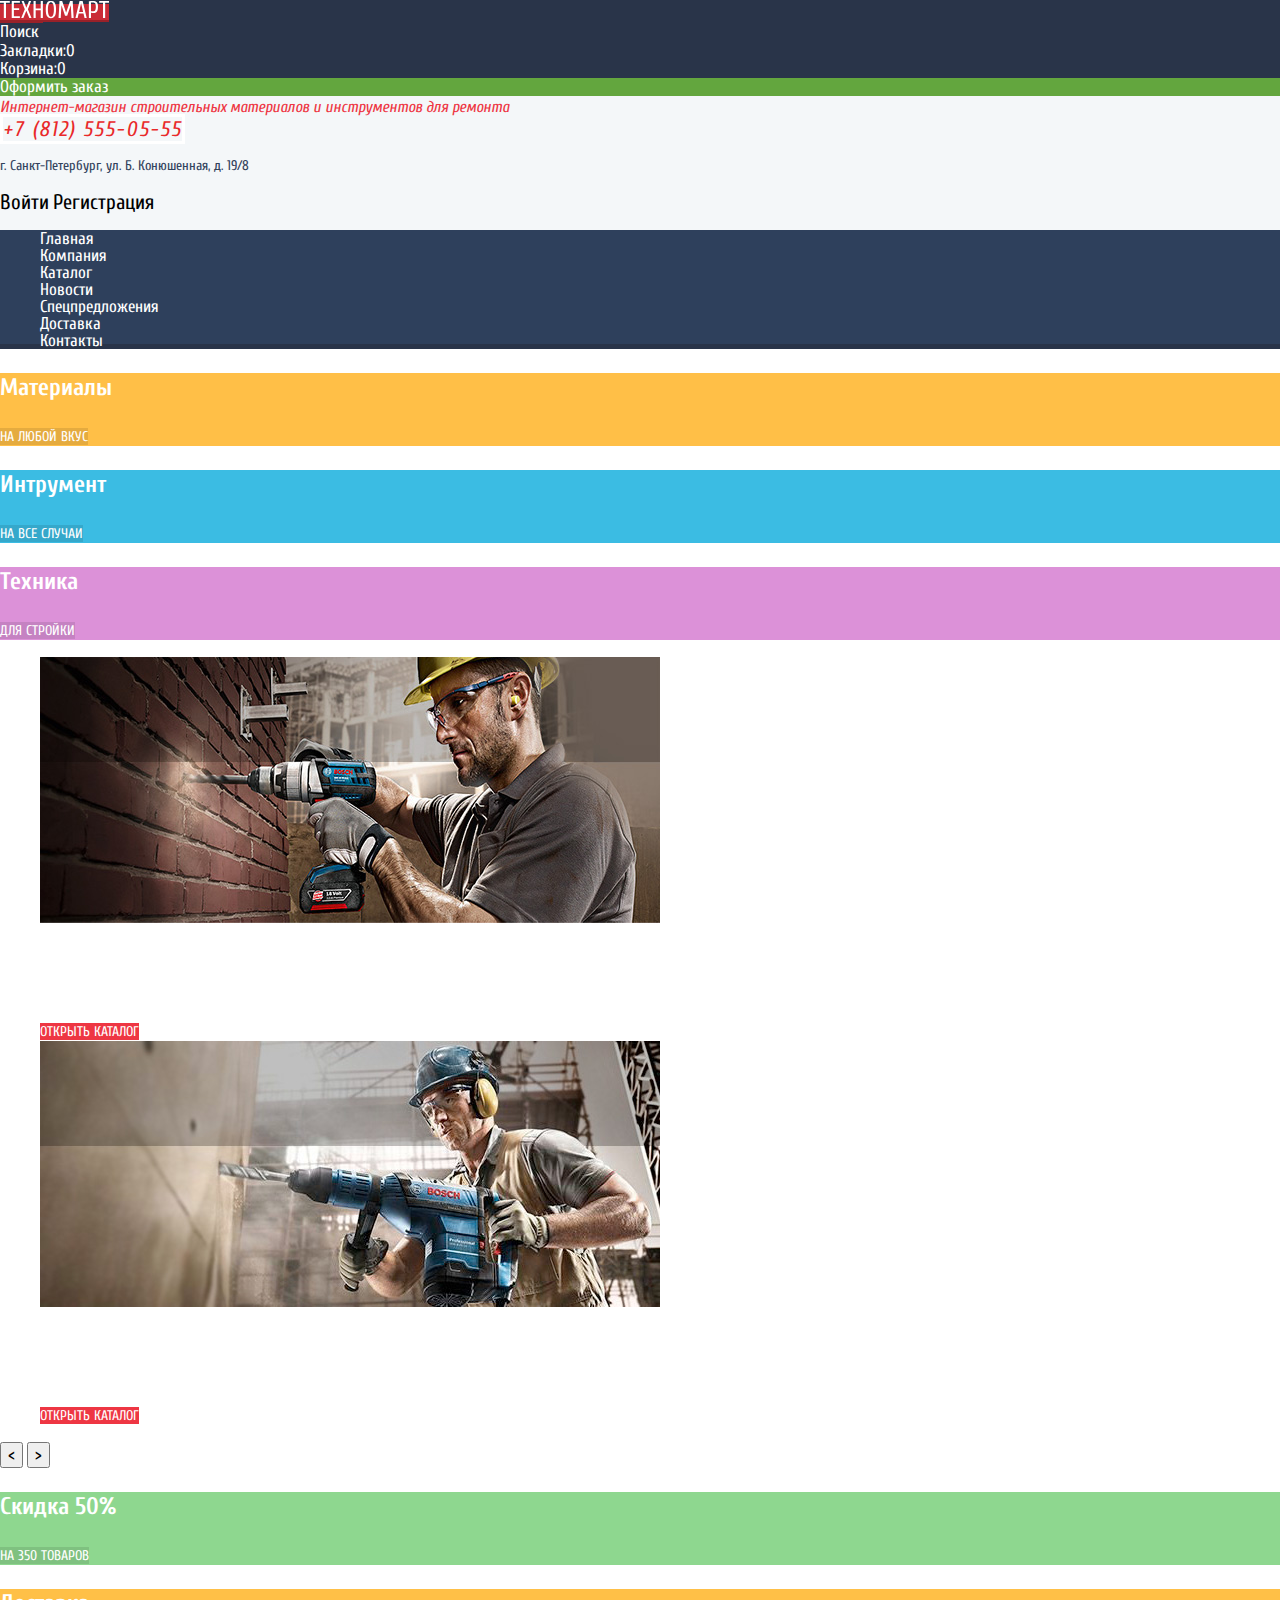
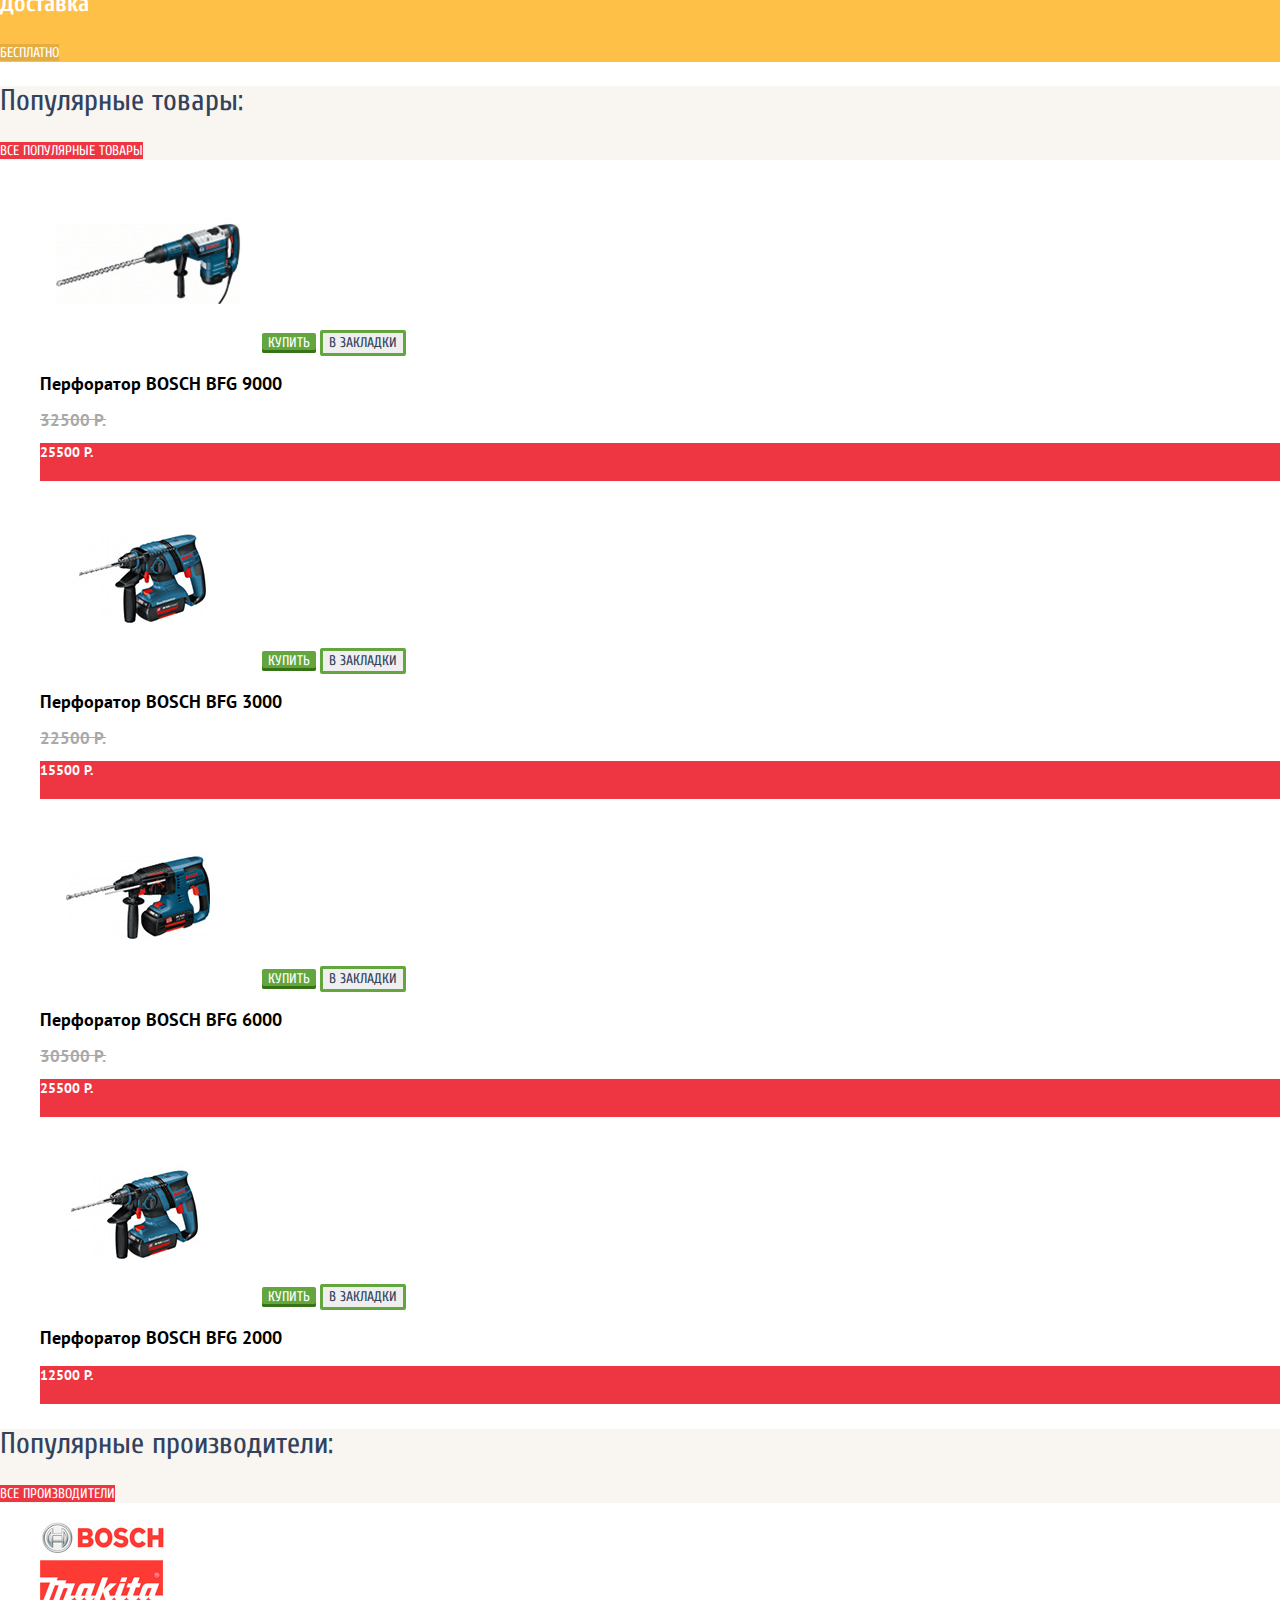
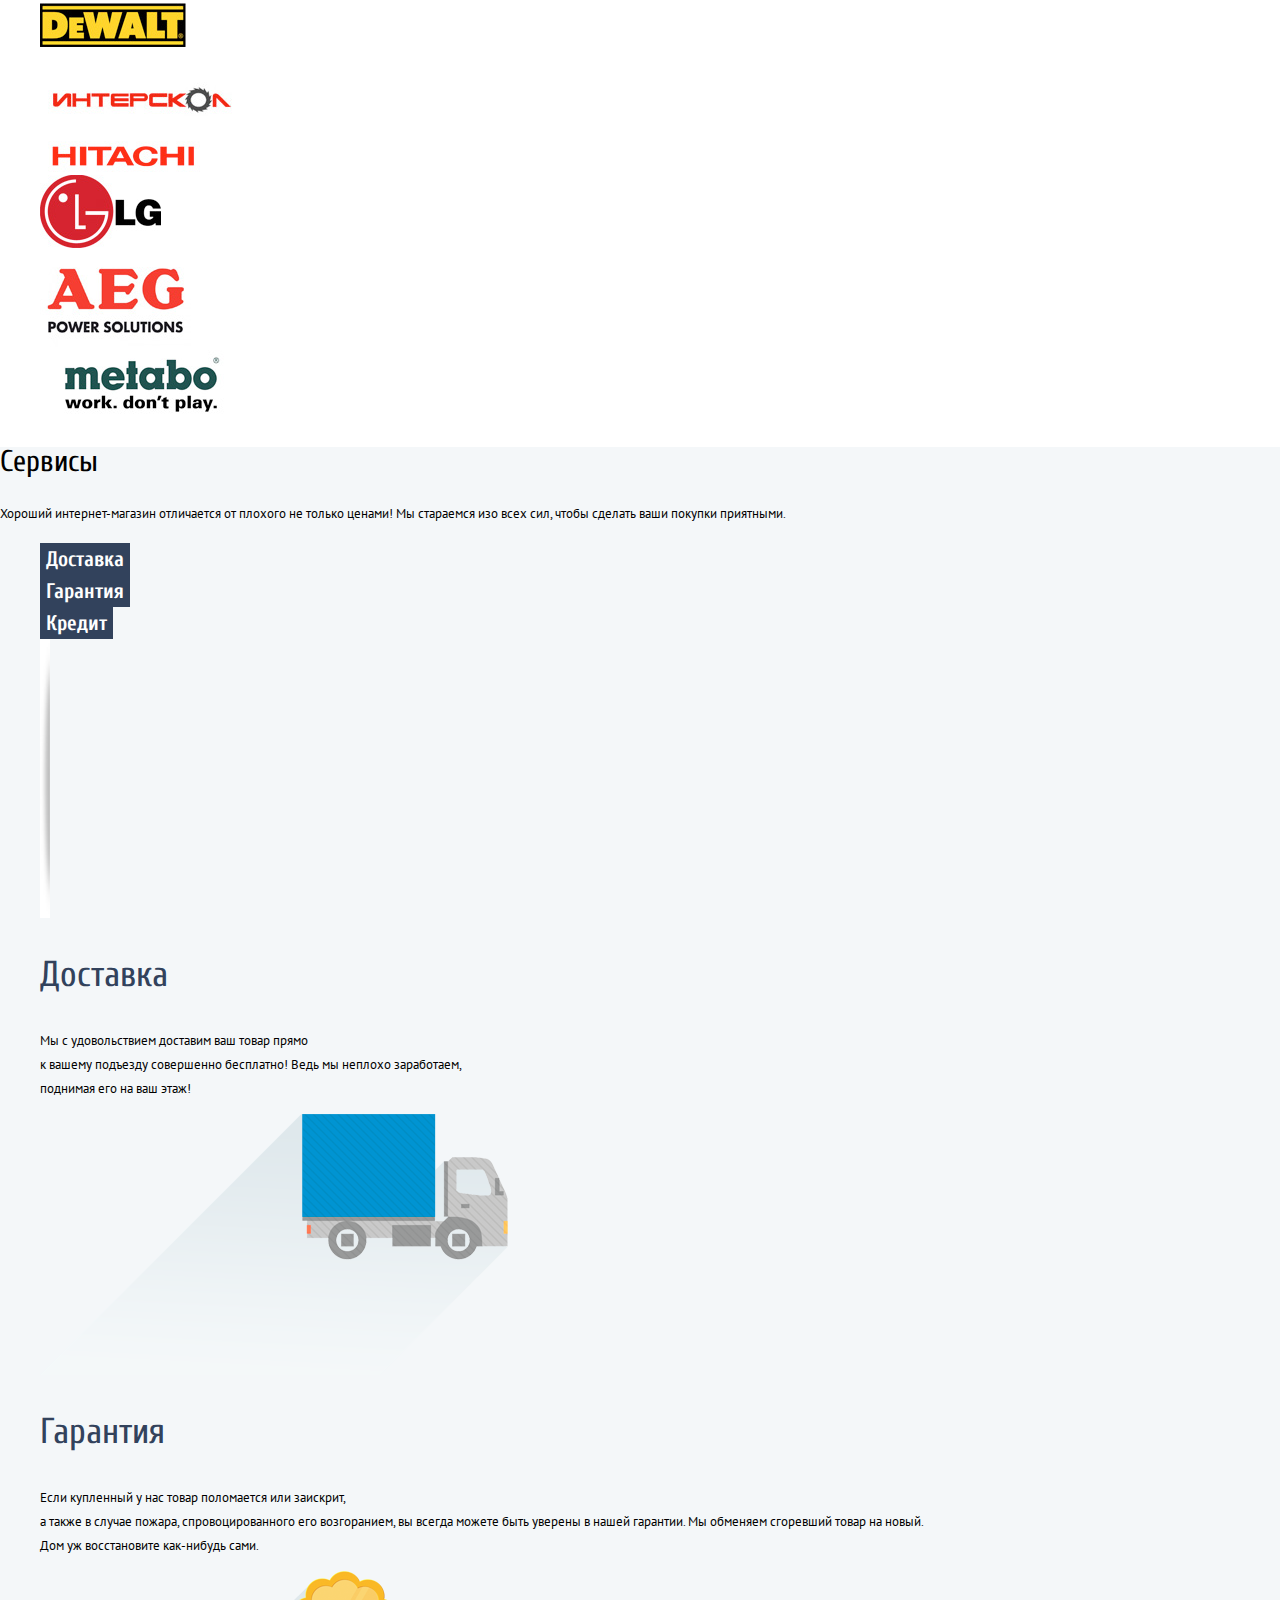
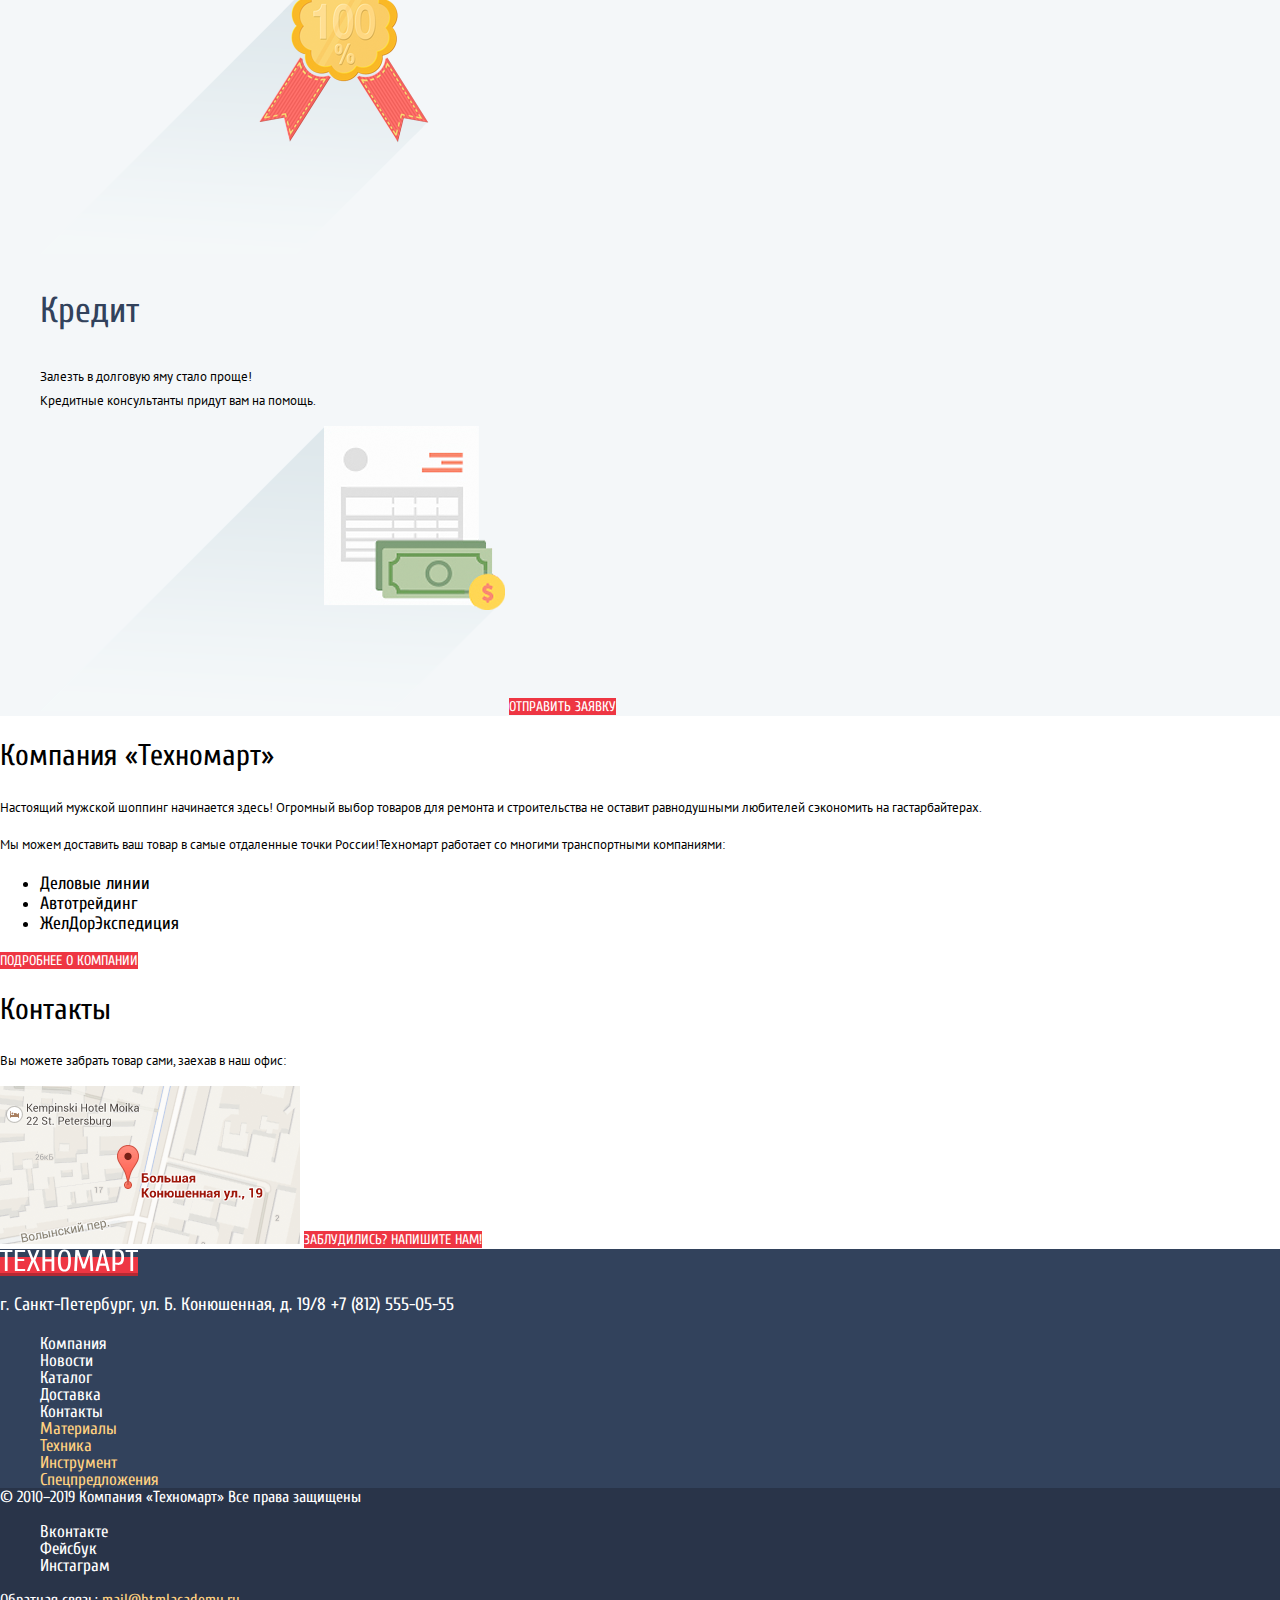
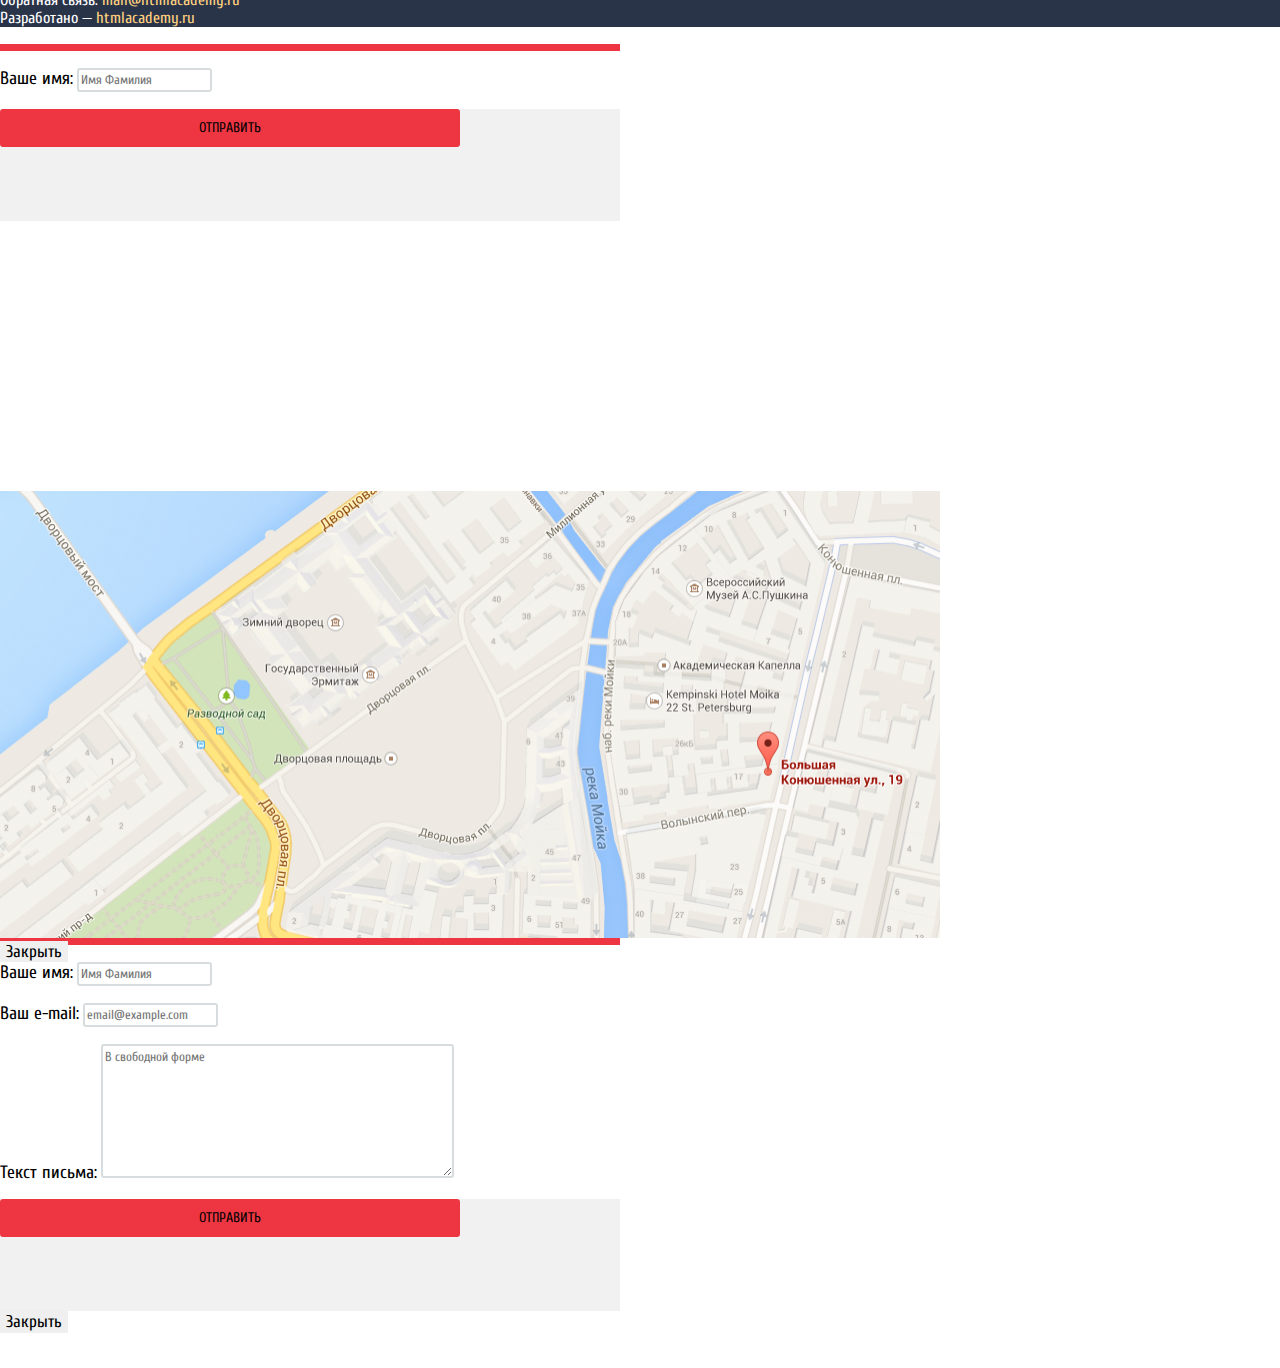
==== index.html @ 34d6e5f2 "Завершила стилизацию проекта. Пятый пункт" ====
<!DOCTYPE html>
<html lang="ru">
  <head>
    <meta charset="utf-8">
    <title>HTML Academy: Техномарт</title>
    <link rel="stylesheet" href="https://fonts.googleapis.com/css?family=Cuprum:400,400i,700&display=swap&subset=cyrillic" >
    <link rel="stylesheet" href="https://fonts.googleapis.com/css?family=PT+Sans:400,700&display=swap&subset=cyrillic">
    <link rel="stylesheet" href="css/normalize.css">
    <link rel="stylesheet" href="css/style.css">
  </head>
  <body>
    <header class="main-header">
      <div class="first-section-header">
        <a class="main-header-logo" href="index.html">
          <img src="img/logo-technomart.svg" width="109" height="19" alt="Логотип">
        </a>
        <form class="search">
          <label class="search-title" for="global-search">Поиск</label>
          <input class="search-form" id="global-search" type="search" name="search" placeholder="">
        </form>
        <div class="bookmarks">
          <a href="#">Закладки:0</a>
        </div>
        <div class="cart">
          <a href="#">Корзина:0</a>
        </div>
        <div class="checkout">
          <a href="#">Оформить заказ</a>
        </div>
      </div>
      <div class="second-section-header">
        <h1 class="main-title">Интернет-магазин строительных материалов и инструментов для ремонта</h1>
        <address>
          <a class="phone-link" href="">+7 (812) 555-05-55</a>
          <p class="address">г. Санкт-Петербург, ул. Б. Конюшенная, д. 19/8</p>
        </address>
        <a class="login-link" href="#">Войти</a>
        <a class="registration-link" href="#">Регистрация</a>
        <nav class="main-navigation">
          <ul class="site-navigation">
            <li>
              <a href="#">Главная</a>
            </li>
            <li>
              <a href="">Компания</a>
            </li>
            <li>
              <a href="catalog.html">Каталог</a>
            </li>
            <li>
              <a href="#">Новости</a>
            </li>
            <li>
              <a href="#">Спецпредложения</a>
            </li>
            <li>
              <a href="">Доставка</a>
            </li>
            <li>
              <a href="">Контакты</a>
            </li>
          </ul>
        </nav>
      </div>
    </header>
    <main class="container">
      <section class="promo">
        <h2 class="visually-hidden">Промо-блок</h2>
        <div class="promo-block ">
          <div class="promo-block-item promo-block-mamaterials">
            <p>Материалы</p>
            <a class="button button-promo" href="#">На любой вкус</a>
          </div>
          <div class="promo-block-item promo-block-tool">
            <p>Интрумент</p>
            <a class="button button-promo" href="#">На все случаи</a>
          </div>
          <div class="promo-block-item promo-block-equipment">
            <p>Техника</p>
            <a class="button button-promo" href="#">Для стройки</a>
          </div>
        </div>
        <div class="big-promo-block">
          <div>
            <ul>
              <li>
                <img src="img/slide-1.jpg"  width="620" height="266" alt="Картинка, на которой нарисован человек с дрелью в руках" >
                <div class="slider">
                  <b>Дрели</b>
                  <p>Соседям на радость!</p>
                </div>
                <a class="button button-open" href="catalog.html">Открыть каталог</a>
              </li>
              <li>
                <img src="img/slide-2.jpg"  width="620" height="266" alt="Картинка, на которой нарисован человек с перфоратором в руках">
                <div class="slider">
                  <b>Первораторы</b>
                  <p>Настоящие мужские игрушки</p>
                </div>
                <a class="button button-open" href="catalog.html">Открыть каталог</a>
              </li>
            </ul>
            <button class="button-slide" type="button" aria-label="Назад"><</button> <!-- может быть заменить на картинку формата свг-->
            <button class="button-slide" type="button" aria-label="Вперед">></button>
          </div>
          <div class="small-promo-block">
            <div class="promo-block-item promo-block-sale">
              <p>Скидка 50%</p>
              <a class="button button-promo" href="#">На 350 товаров</a>
            </div>
            <div class="promo-block-item promo-block-delivery">
              <p>Доставка</p>
              <a class="button button-promo" href="#">Бесплатно</a>
            </div>
          </div>
        </div>
      </section>
      <section class="products">
        <div class="block">
          <h2 class="second-title">Популярные товары:</h2>
          <a class="button" href="#">Все популярные товары</a>
        </div>
        <ul class="products-list">
          <li class="product-item">
            <img class="product-item-image" src="img/product-1.jpg" width="218" height="170" alt="Перфоратор BOSCH BFG 9000">
            <button class="product-item-button product-item-buy" type="button">Купить</button>
            <button class="product-item-button product-item-select" type="button">В закладки</button>
            <h3 class="product-item-title">Перфоратор BOSCH BFG 9000</h3>
            <del>32500 Р.</del>
            <p class="button">25500 Р.</p>
          </li>
          <li class="product-item">
            <img class="product-item-image" src="img/product-2.jpg" width="218" height="170" alt="Перфоратор BOSCH BFG 3000">
            <button class="product-item-button product-item-buy" type="button">Купить</button>
            <button class="product-item-button product-item-select" type="button">В закладки</button>
            <h3 class="product-item-title">Перфоратор BOSCH BFG 3000</h3>
            <del>22500 Р.</del>
            <p class="button">15500 Р.</p>
          </li>
          <li class="product-item">
            <img class="product-item-image" src="img/product-3.jpg" width="218" height="170" alt="Перфоратор BOSCH BFG 6000">
            <button class="product-item-button product-item-buy" type="button">Купить</button>
            <button class="product-item-button product-item-select" type="button">В закладки</button>
            <h3 class="product-item-title">Перфоратор BOSCH BFG 6000</h3>
            <del>30500 Р.</del>
            <p class="button">25500 Р.</p>
          </li>
          <li class="product-item">
            <img class="product-item-image" src="img/product-4.jpg" width="218" height="170" alt="Перфоратор BOSCH BFG 2000">
            <button class="product-item-button product-item-buy" type="button">Купить</button>
            <button class="product-item-button product-item-select" type="button">В закладки</button>
            <h3 class="product-item-title">Перфоратор BOSCH BFG 2000</h3>
            <p class="button">12500 Р.</p>
          </li>
        </ul>
      </section>
      <section class="manufacturers">
        <div class="block">
          <h2 class="second-title">Популярные производители:</h2>
          <a class="button" href="#">Все производители</a>
        </div>
        <ul class="manufacturers-list">
          <li class="manufacturers-item">
            <a href="#">
              <img src="img/bosch.jpg" width="126" height="37" alt="bosch">
            </a>
          </li>
          <li class="manufacturers-item">
            <a href="#">
              <img src="img/makita.jpg" width="123" height="40" alt="makita">
            </a>
          </li>
          <li class="manufacturers-item">
            <a href="#">
              <img src="img/de-walt.jpg" width="146" height="44" alt="de-walt">
            </a>
          </li>
          <li class="manufacturers-item">
            <a href="#">
              <img src="img/interskol.jpg" width="200" height="88" alt="Интерскол">
            </a>
          </li>
          <li class="manufacturers-item">
            <a href="#">
              <img src="img/hitachi.jpg" width="169" height="31" alt="hitachi">
            </a>
          </li>
          <li class="manufacturers-item">
            <a href="#">
              <img src="img/lg.jpg" width="121" height="73" alt="lg">
            </a>
          </li>
          <li class="manufacturers-item">
            <a href="#">
              <img src="img/aeg.jpg" width="151" height="96" alt="aeg">
            </a>
          </li>
          <li class="manufacturers-item">
            <a href="#">
              <img src="img/metabo.jpg" width="204" height="69" alt="metabo">
            </a>
          </li>
        </ul>
      </section>
      <section class="services">
        <h2 class="caption">Сервисы</h2>
        <p>Хороший интернет-магазин отличается от плохого не только ценами! Мы стараемся изо всех сил, чтобы сделать ваши покупки приятными.</p>
        <ul class="services-list">
          <li class="services-item">
            <button>
              Доставка
            </button>
          </li>
          <li class="services-item">
            <button>
              Гарантия
            </button>
          </li>
          <li class="services-item">
            <button>
              Кредит
            </button>
          </li>
          <img src='img/shadow.jpg' width="10" height="279" alt="Тень">
        </ul>
        <ul class="services-content-list">
          <li class="services-content-item">
            <h3 class="services-caption">Доставка</h3>
            <p>Мы с удовольствием доставим ваш товар прямо<br>
              к вашему подъезду совершенно бесплатно!
              Ведь мы неплохо заработаем,<br>
              поднимая его на ваш этаж!</p>
              <img src="img/delivery.png" width="468" height="261" alt="Доставка">
          </li>
          <li class="services-content-item">
            <h3 class="services-caption">Гарантия</h3>
            <p>Если купленный у нас товар поломается или заискрит, <br>
              а также в случае пожара, спровоцированного его возгоранием,  вы всегда можете быть уверены в нашей гарантии. Мы обменяем сгоревший товар на новый. <br>
              Дом уж восстановите как-нибудь сами.</p>
            <img src="img/guarantee.png" width="389" height="283" alt="Гарантия">
          </li>
          <li class="services-content-item">
            <h3 class="services-caption">Кредит</h3>
            <p>Залезть в долговую яму стало проще!<br>
              Кредитные консультанты придут вам на помощь.</p>
            <img src="img/credit.png" width="465" height="285" alt="Кредит">
            <a class="button" href="#">Отправить заявку</a>
          </li>
        </ul>
      </section>
      <section>
        <h2 class="caption">Компания «Техномарт»</h2>
        <p>Настоящий мужской шоппинг начинается здесь! Огромный выбор товаров для ремонта и строительства не оставит равнодушными любителей сэкономить на гастарбайтерах.</p>
        <p>Мы можем доставить ваш товар в самые отдаленные точки России!Техномарт работает со многими транспортными компаниями:</p>
        <ul class="transport-company-list">
          <li class="transport-company-item">Деловые линии</li>
          <li class="transport-company-item">Автотрейдинг</li>
          <li class="transport-company-item">ЖелДорЭкспедиция</li>
        </ul>
        <a class="button" href="#">Подробнее о компании</a>
      </section>
      <section>
        <h2 class="caption">Контакты</h2>
        <p>Вы можете забрать товар сами, заехав в наш офис:</p>
        <a href="#">
          <img src="img/map.png" width="300" height="158" alt="Карта">
        </a>
        <a class="button" href="#" >Заблудились? Напишите нам!</a>
      </section>
    </main>
    <footer class="main-footer">
      <div class="first-footer">
        <a class="main-header-logo main-footer-logo">
          <img src="img/logo-technomart.svg" width="138" height="23" alt="Логотип">
        </a>
        <address class="footer-contacts">
          <p>г. Санкт-Петербург, ул. Б. Конюшенная, д. 19/8
            +7 (812) 555-05-55</p>
        </address>
        <ul class="footer-menu">
          <li>
            <a href="#">Компания</a>
          </li>
          <li>
            <a href="#">Новости</a>
          </li>
          <li>
            <a href="#">Каталог</a>
          </li>
          <li>
            <a href="#">Доставка</a>
          </li>
          <li>
            <a href="#">Контакты</a>
          </li>
        </ul>
        <ul class="footer-promo">
          <li>
            <a href="#">Материалы</a>
          </li>
          <li>
            <a href="#">Техника</a>
          </li>
          <li>
            <a href="#">Инструмент</a>
          </li>
          <li>
            <a href="#">Спецпредложения</a>
          </li>
        </ul>
      </div>
      <div class="second-footer">
        <p class="footer-copyright">
          <small>©  2010–2019 Компания «Техномарт»
            Все права защищены</small>
        </p>
        <ul class="footer-social">
          <li>
            <a class="social-button social-button-vk" href="">Вконтакте</a>
          </li>
          <li>
            <a class="social-button social-button-facebook" href="">Фейсбук</a>
          </li>
          <li>
            <a class="social-button social-button-instagram" href="">Инстаграм</a>
          </li>
        </ul>
        <p class="footer-copyright">Обратная связь:
          <a class="footer-link" href="">mail@htmlacademy.ru</a>
        </p>
        <p class="footer-copyright">Разработано —
          <a class="footer-link" href="">htmlacademy.ru</a>
        </p>
      </div>
    </footer>
    <section class="modal modal-login">
      <h2 class="visually-hidden">Личный кабинет</h2>
      <form action="https://echo.htmlacademy.ru" method="post">
        <p class="model-decoration"></p>
        <p>
          <label class="login-name" for="registration-name">Ваше имя:</label>
          <input class="login-user" id="registration-name" type="text" name="name" placeholder="Имя Фамилия">
        </p>
        <div class="modal-part">
          <button class="button button-form" type="button">Отправить</button>
        </div>
      </form>
    </section>
    <section class="modal modal-map">
      <h2 class="visually-hidden">Как добраться</h2>
      <p>
        <img src="img/map-big.png" width="940" height="446.2" alt="Офис компании по адресу ул. Большая Конюшенная 19/8, Санкт-Петербург">
        <button class="modal-close" type="button" aria-label="Закрыть">Закрыть</button>
      </p>
    </section>
    <section class="modal modal-support">
      <h2 class="visually-hidden">Заблудились? Напишите нам</h2>
      <form>
        <p class="model-decoration"></p>
        <p>
          <label class="login-name" for="user-name">Ваше имя:</label>
          <input class="login-user" id="user-name" type="text" name="name" placeholder="Имя Фамилия">
        </p>
        <p>
          <label class="login-name" for="user-email">Ваш e-mail:</label>
          <input class="login-user" id="user-email" type="email" name="email" placeholder="email@example.com">
        </p>
        <p>
          <label class="login-name" for="user-text">Текст письма:</label>
          <textarea class="login-user" id="user-text" name="text" rows="7" cols="55" placeholder="В свободной форме"></textarea>
        </p>
        <div class="modal-part">
          <button class="button button-form" type="button">Отправить</button>
        </div>
      </form>
      <button class="modal-close" type="button" aria-label="Закрыть">Закрыть</button>
    </section>
  </body>
</html>
---- css/style.css ----
/* pt-sans-regular - cyrillic_latin
@font-face {
  font-family: 'PT Sans';
  font-style: normal;
  font-weight: 400;
  src: url('css/fonts/pt-sans-v11-cyrillic_latin-regular.eot'); /* IE9 Compat Modes
  src: local('PT Sans'), local('PTSans-Regular'),
       url('css/fonts/pt-sans-v11-cyrillic_latin-regular.eot?#iefix') format('embedded-opentype'), /* IE6-IE8
       url('/fonts/pt-sans-v11-cyrillic_latin-regular.woff2') format('woff2'), /* Super Modern Browsers
       url('../fonts/pt-sans-v11-cyrillic_latin-regular.woff') format('woff'), /* Modern Browsers
       url('../fonts/pt-sans-v11-cyrillic_latin-regular.ttf') format('truetype'), /* Safari, Android, iOS
       url('../fonts/pt-sans-v11-cyrillic_latin-regular.svg#PTSans') format('svg'); /* Legacy iOS
} */
/* pt-sans-700 - cyrillic_latin
@font-face {
  font-family: 'PT Sans';
  font-style: normal;
  font-weight: 700;
  src: url('../fonts/pt-sans-v11-cyrillic_latin-700.eot'); /* IE9 Compat Modes
  src: local('PT Sans Bold'), local('PTSans-Bold'),
       url('../fonts/pt-sans-v11-cyrillic_latin-700.eot?#iefix') format('embedded-opentype'), /* IE6-IE8
       url('../fonts/pt-sans-v11-cyrillic_latin-700.woff2') format('woff2'), /* Super Modern Browsers
       url('../fonts/pt-sans-v11-cyrillic_latin-700.woff') format('woff'), /* Modern Browsers
       url('../fonts/pt-sans-v11-cyrillic_latin-700.ttf') format('truetype'), /* Safari, Android, iOS
       url('../fonts/pt-sans-v11-cyrillic_latin-700.svg#PTSans') format('svg'); /* Legacy iOS
}*/

/*@font-face {
  font-family: "Open Sans";
  src: local("Open Sans"),
    url("../fonts/opensans.woff2") format("woff2"),
    url("../fonts/opensans.woff") format("woff");
  font-weight: 400;
}*/
body {
  margin: 0;
  padding: 0;

  /* Типографика */
  font-family: "Cuprum", "Arial", sans-serif;
  font-size: 17px;
  line-height: 17px;
  font-weight: 400;
  color: black;

  /* Оформление */


  /* Анимация */

  /* Разное */
}

a {
  color: #ffffff;
  text-decoration: none;
}

.visually-hidden {
  position: absolute;
  width: 1px;
  height: 1px;
  margin: -1px;
  border: 0;
  padding: 0;
  white-space: nowrap;
  clip-path: inset(100%);
  clip: rect(0 0 0 0);
  overflow: hidden;
}

.first-section-header {
  background-color: #293449;
}

.main-header-logo {
  background-color: #ee3643;
  box-shadow: inset 0 -3px 0 0 rgba(0, 0, 0, 0.24);
}

.main-header-logo:hover {
  background-color: #ca2c37;
}

.main-header-logo:focus {
  background-color: #ba2732;
}

.search-title {
  line-height: 18px;
  color: #ffffff;
}

.search-form {
  line-height: 18px;
  background-color: #293449;
  border: none;
}

.search:hover .search-form {
  background-color: #212a3a;
}

.search:focus .search-form {
  background-color: #ffffff;
}

.bookmarks {
  background-color: #293449;
}

.bookmarks a {
  line-height: 18px;
}

.bookmarks:hover {
  background-color: #212a3a;
}

.bookmarks:focus {
  background-color: #161d29;
}

.cart {
  background-color: #293449;
}

.cart-fill {
  background-color: #ee3643;
}

.cart a {
  line-height: 18px;
}

.cart:hover {
  background-color: #212a3a;
}

.cart:focus {
  background-color: #161d29;
}

.checkout {
  background-color: #63a63e;
}

.checkout a {
  line-height: 18px;
}

.checkout:hover {
  background-color: #5fbb2d;
}

.checkout:focus {
  background-color: #518534;
}

.second-section-header {
  background-color: #f4f7f9;
}

.main-title {
  margin: 0;
  font-style: italic;
  font-size: 16px;
  font-weight: normal;
  line-height: 23px;
  text-align: left;
  color: #ee3643;
}

.phone-link {
  font-size: 21px;
  line-height: 21px;
  letter-spacing: 2px;
  color: #e9292a;
  border: 3px solid #ffffff;
}

.address {
  font-size: 14px;
  line-height: 24px;
  color: #32425c;
  font-style: normal;
}

.login-link {
  font-size: 21px;
  line-height: 21px;
  color: #000000;
}

.login-link:hover {
  color: #ee3643;
}

.login-link:focus {
  color: rgba(0, 0, 0, 0.3);
}

.registration-link {
  font-size: 21px;
  line-height: 21px;
  color: #000000;
}

.registration-link:hover {
  color: #ee3643;
}

.registration-link:focus {
  color: rgba(0, 0, 0, 0.3);
}

.user-name {
  font-size: 21px;
  line-height: 21px;
  color: #000000;
}

.user-cabinet-item {
  list-style: none;
}

.user-cabinet-item:last-child::before {
  color: #32425c;
  content: "•";
  padding-right: 10px;
}

.my-orders {
  text-decoration: underline;
  font-size: 16px;
  line-height: 18px;
  color: #32425c;
}

.personal-area {
  text-decoration: underline;
  font-size: 16px;
  line-height: 18px;
  color: #32425c;
}

.main-navigation {
  background-color: #2e405c;
  box-shadow: inset 0 -5px 0 0 #293449;
}

.site-navigation {
  list-style: none;
}

.site-navigation li:hover {
  background-color: #243147;
}

.site-navigation:hover a {
  color: #ffffff;
}

.site-navigation li:focus {
  background-color: #162236;
}

.site-navigation:focus a {
  color: rgba(255, 255, 255, 0.5);
}

.breadcrumbs {
  list-style: none;
}

.breadcrumbs li,
.breadcrumbs li a {
  font-family: "PT Sans", "Arial", sans-serif;
  text-transform: uppercase;
  font-size: 13px;
  line-height: 18px;
  color: #000000;
}

.page-title {
  font-weight: normal;
  font-size: 30px;
  line-height: 30px;
  text-transform: uppercase;
  color: #32425c;
  background-color: #f2f6f8;
}

.filter-type {
  font-family: "PT Sans", "Arial", sans-serif;
  font-size: 13px;
  line-height: 18px;
  font-weight: normal;
  text-transform: uppercase;
  color: #000000;
  background-color: #f7f3ec;
}

.filter-name {
  font-family: "PT Sans", "Arial", sans-serif;
  font-size: 17px;
  font-weight: 700;
  text-transform: uppercase;
  line-height: 30px;
  color: #000000;
}

.filter-item {
  list-style: none;
}

.filter-manufacturers,
.filter-supply {
  border: none;
}

.filter-item label {
  font-family: "PT Sans", "Arial", sans-serif;
  font-size: 15px;
  text-transform: uppercase;
  font-weight: normal;
  line-height: 20px;
  color: #000000;
}

.filter-button {
  font-family: "PT Sans", "Arial", sans-serif;
  font-size: 13px;
  line-height: 18px;
  text-transform: uppercase;
  color: #000000;
  font-weight: normal;
  background-color: #ffffff;
  border: 1px solid #e5e5e5;
  border-radius: 2px;
}

.sorting {
  background-color: #f7f3ec;
}

.indicators-price {
  font-family: "PT Sans", "Arial", sans-serif;
  font-size: 13px;
  line-height: 18px;
  font-weight: normal;
  text-transform: uppercase;
  color: #ee3643;
  border: none;
  background-color: #f7f3ec;
}

.indicators-type,
.indicators-function {
  font-family: "PT Sans", "Arial", sans-serif;
  font-size: 13px;
  line-height: 18px;
  font-weight: normal;
  text-transform: uppercase;
  color: rgba(0, 0, 0, 0.3);
  border: none;
  border-bottom: 1px dotted #ee3643;
  background-color: #f7f3ec;
}

.promo-block-item p {
  font-weight: bold;
  font-size: 24px;
  line-height: 30px;
  color: #ffffff;
}

.button {
  height: 38px;
  font-size: 14px;
  line-height: 18px;
  text-transform: uppercase;
  background-color: #ee3643;
}

.button:hover {
  background-color: #ca2c37;
}

.button:active {
  background-color: #ba2732;
}

.button-promo {
  width: 195px;
  background-color: rgba(0, 0, 0, 0.1);
}

.button-promo:hover {
  background-color: rgba(0, 0, 0, 0.2);
}

.button-promo:focus {
  background-color: rgba(0, 0, 0, 0.3);
}

.promo-block-mamaterials {
  background-color: #ffbf47;
}

.promo-block-tool {
  background-color: #3bbce3;
}

.promo-block-equipment {
  background-color: #dc91d8;
}

.promo-block-sale {
  background-color: #8ed78f;
}

.promo-block-delivery {
  background-color: #ffc047;
}

.slider b {
  font-size: 36px;
  font-weight: bold;
  line-height: 36px;
  color: #ffffff;
}

.slider p {
  font-size: 18px;
  line-height: 24px;
  color: #ffffff;
}

.big-promo-block ul {
  list-style: none;
}

.block {
  background-color: #f9f5f0;
}

.second-title {
  font-size: 30px;
  font-weight: normal;
  line-height: 30px;
  color: #32425c;
}

.products-list {
  list-style: none;
}

.product-item:hover {
  box-shadow: 0 10px 25px 0 rgba(41, 52, 73, 0.5);
}

.product-item-title {
  font-family: "PT Sans", "Arial", sans-serif;
  font-size: 18px;
  font-weight: bold;
  line-height: 20px;
}

.product-item del {
  font-family: "PT Sans", "Arial", sans-serif;
  font-weight: bold;
  color: #a9a9a9;
}

.product-item p {
  font-family: "PT Sans", "Arial", sans-serif;
  font-weight: bold;
  line-height: 18px;
  color: #ffffff;
}

.product-item-button {
  font-size: 14px;
  line-height: 18px;
  text-transform: uppercase;
  border: none;
}

.product-item-buy {
  color: #ffffff;
  background-color: #63a63e;
  border-radius: 2px;
  box-shadow: inset 0 -3px 0 0 #367315;
}

.product-item-buy:hover {
  background-color: #5fbb2d;
}

.product-item-buy:focus {
  background-color: #518534;
  box-shadow: none;
  border: none;
  outline-color: #518534;
}

.product-item-select {
  color: #32425c;
  border: solid 3px #63a63e;
  border-radius: 2px;
}

.product-item-select:hover {
  border-color: #32425c;
}

.product-item-select:focus {
  color: rgba(50, 66, 92, 0.3);
  border: none;
  outline-color: rgba(50, 66, 92, 0.3);
  box-shadow: 0 0 0 2px rgba(50, 66, 92, 0.3);
}

.manufacturers-list {
  list-style: none;
}

.manufacturers-item:hover {
  box-shadow: 0 10px 25px 0 rgba(41, 52, 73, 0.5);
}

.manufacturers-item:active {
  box-shadow: 0 4px 10px  rgba(41, 52, 73, 0.5);
}

.services {
  background-color: #f4f7f9;
}

.caption {
  font-size: 30px;
  font-weight: 400;
  line-height: 30px;
}

.caption ~ p {
  font-family: "PT Sans", "Arial", sans-serif;
  font-size: 13px;
  line-height: 24px;
}

.services-list {
  list-style: none;
}

.services-item button {
  font-family: "Cuprum", "Arial", sans-serif;
  font-size: 21px;
  line-height: 30px;
  font-weight: bold;
  color: #ffffff;
  background-color: #32425c;
  border: none;
}

.services-item:hover button {
  background-color: #293449;
}

.services-item:active button,
.services-item:focus button {

  color: #32425c;
  background-color: #ffffff;
  outline-color: #ffffff;
}

.services-content-list {
  list-style: none;
}

.services-caption {
  font-size: 36px;
  font-weight: normal;
  line-height: 36px;
  color: #32425c;
}

.services-caption ~ p {
  font-family: "PT Sans", "Arial", sans-serif;
  font-size: 13px;
  line-height: 24px;
}

.transport-company-item {
  font-size: 18px;
  line-height: 20px;
}

.pagination-list {
  list-style: none;
}

.pagination-item a {
  font-family: "PT Sans", "Arial", sans-serif;
  font-size: 13px;
  line-height: 18px;
  font-weight: normal;
  color: #000000;
  border: 1px solid #e5e5e5;
  border-radius: 2px;
}

.pagination-item:first-child a {
  font-family: "PT Sans", "Arial", sans-serif;
  font-size: 13px;
  line-height: 18px;
  font-weight: normal;
  color: #ffffff;
  border: 1px solid #ee3643;
  border-radius: 2px;
  background-color: #ee3643;
}

.description {
  background-color: #f4f7f9;
}

.title-description {
  font-family: "Cuprum", "Arial", sans-serif;
  font-size: 30px;
  line-height: 30px;
  font-weight: normal;
  text-transform: uppercase;
  color: #000000;
}

.content-description {
  font-family: "PT Sans", "Arial", sans-serif;
  font-size: 13px;
  line-height: 24px;
  font-weight: normal;
  color: #000000;
}


.first-footer {
  background-color: #32425c;
}

.footer-contacts {
  font-size: 18px;
  font-style: normal;
  line-height: 24px;
  color: #ffffff;
}

.footer-menu,
.footer-promo {
  list-style: none;
  margin: 0;
}

.footer-promo a {
  color: #ffd180;
}

.second-footer {
  background-color: #293449;
}

.footer-copyright {
  font-size: 16px;
  line-height: 18px;
  color: #ffffff;
  margin: 0;
}

.footer-copyright small {
  font-size: 16px;
}

.footer-social {
  list-style: none;
}

.footer-link {
  color: #ffd180;
}

.login-name {
  font-size: 18px;
  line-height: 18px;
}

.login-user {
  font-size: 13px;
  line-height: 18px;
  border: 2px solid #d7dcde;
  border-radius: 3px;
}

.login-user:hover {
  border-color: #b5b5b5;
}

.login-user:focus {
  outline-color: #ee3643;
}

.modal {
  width: 620px;
  height: 430px;
}

.model-decoration {
  display: block;
  width: 620px;
  height: 7px;
  background-color: #ee3643;
}

.modal-part {
  height: 112px;
  background-color: #f1f1f1;
}

.button-form {
  width: 460px;
  height: 38px;
  border: 2px solid #ee3643;
  border-radius: 3px;
}

.button-form:hover {
  border-color: #ca2c37;
}

.button-form:focus {
  outline-color: #ba2732;
}

.modal-close {
  border: none;
}

.alert {
  font-family: "Cuprum", "Arial", sans-serif;
  font-size: 30px;
  line-height: 30px;
  font-weight: normal;
  color: #000000;
}

.button-order {
  font-family: "Cuprum", "Arial", sans-serif;
  font-size: 14px;
  text-transform: uppercase;
  line-height: 18px;
  font-weight: normal;
  color: #ffffff;
  border: none;
  border-radius: 3px;
}

.button-buy {
  font-family: "Cuprum", "Arial", sans-serif;
  font-size: 14px;
  line-height: 18px;
  font-weight: normal;
  text-transform: uppercase;
  color: #000000;
  background-color: #ffffff;
  border: none;
  border-radius: 3px;
}
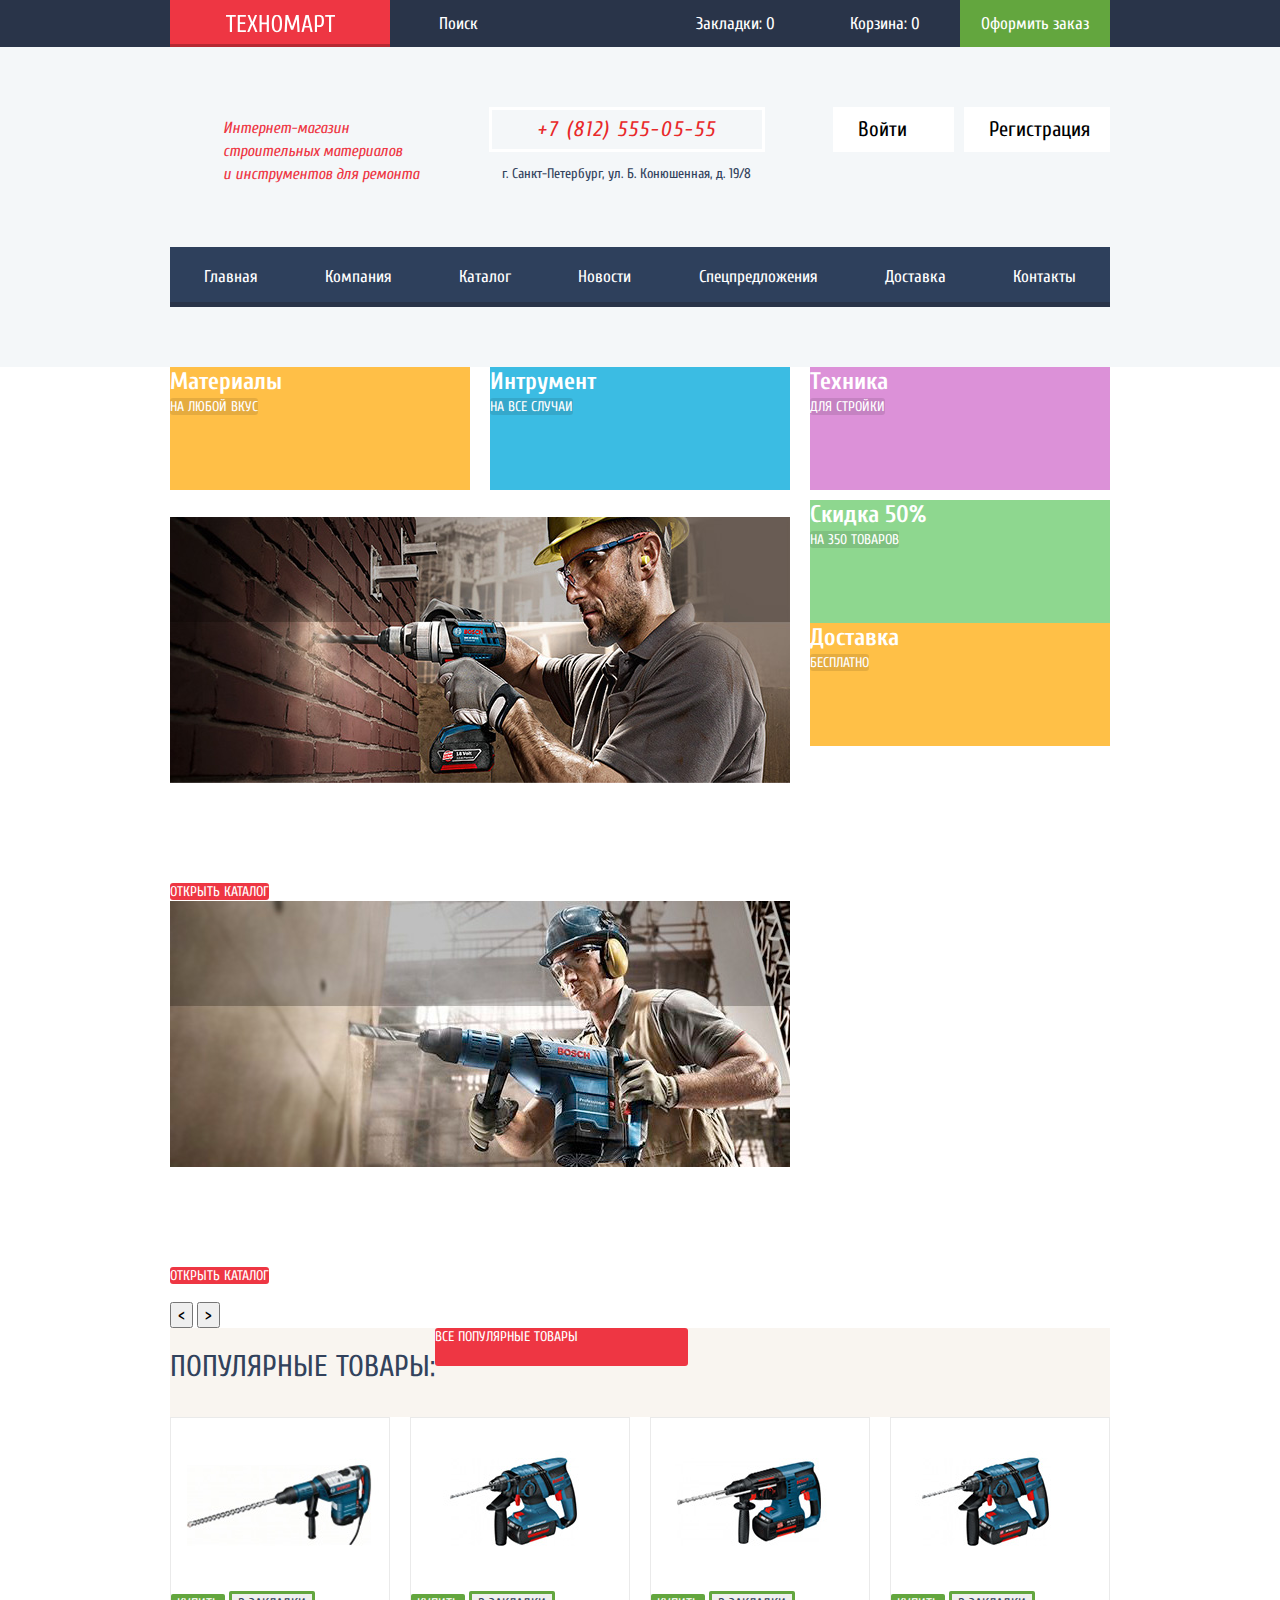
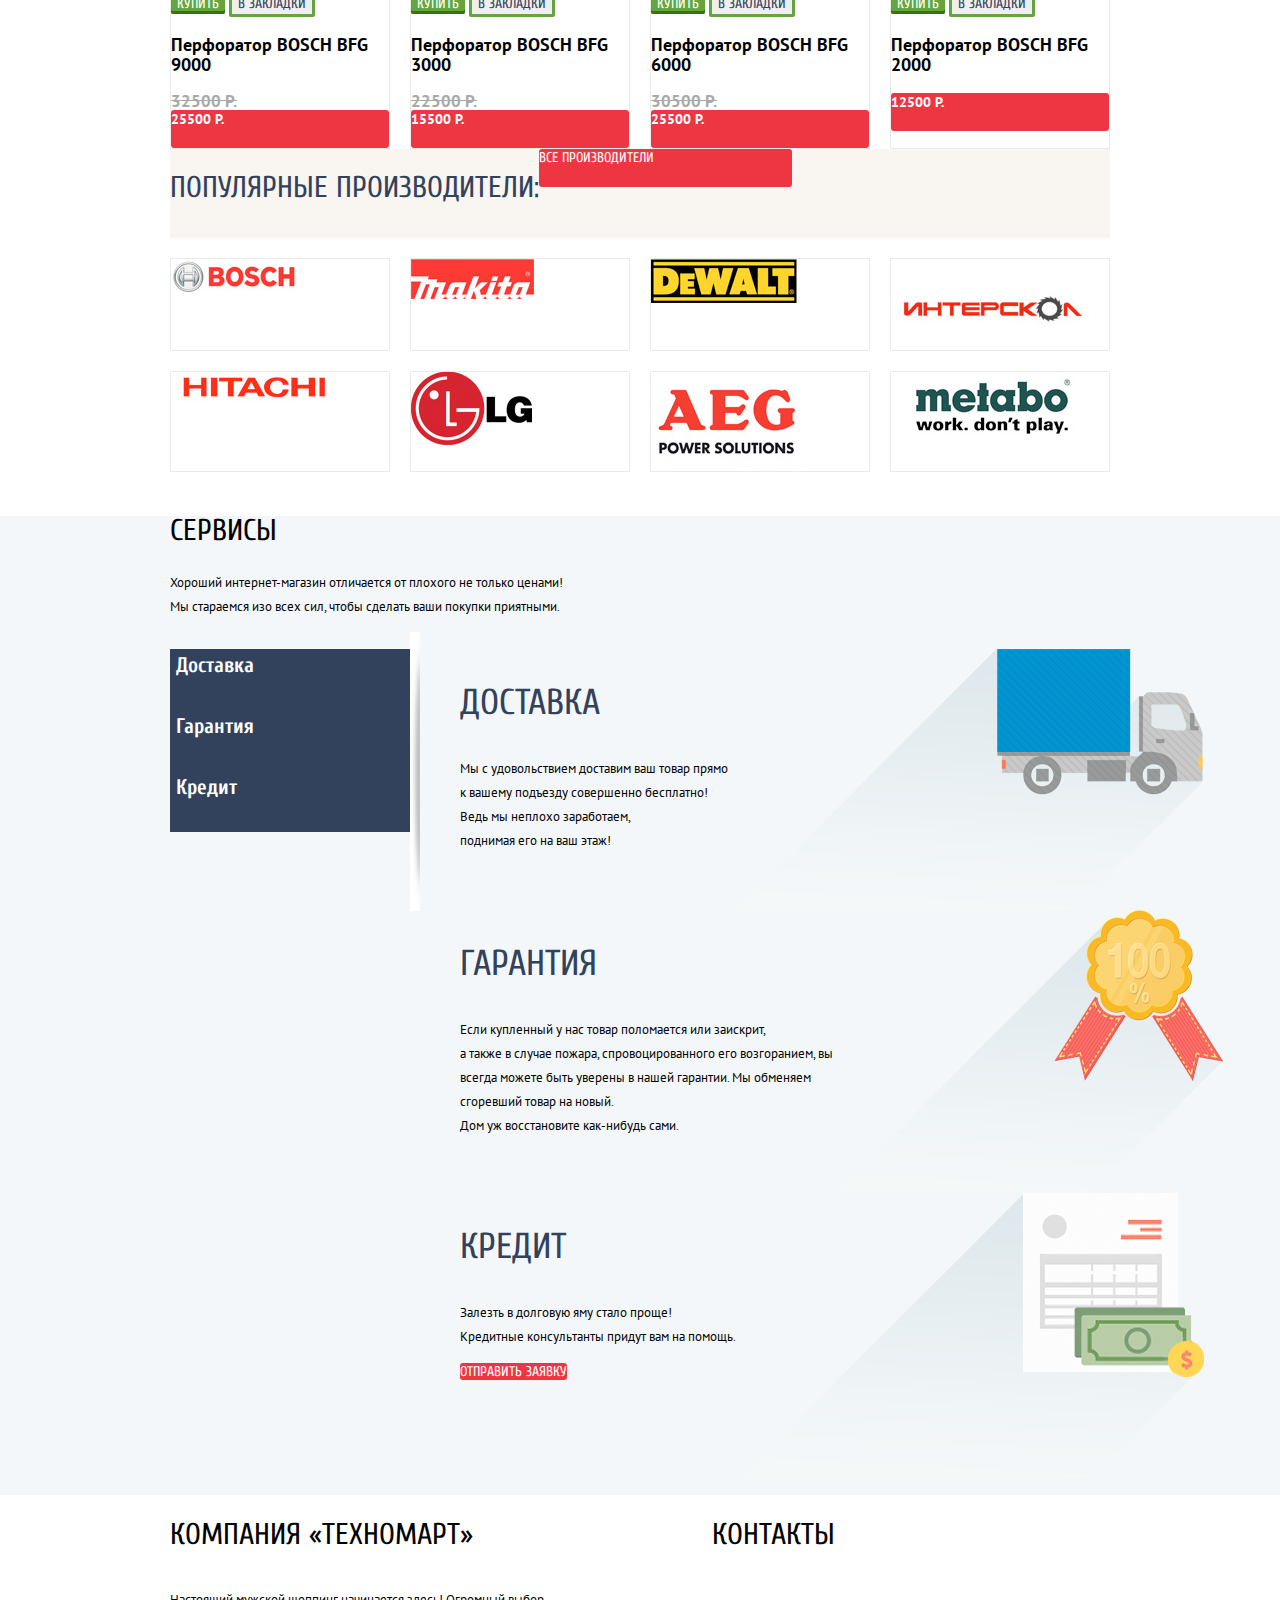
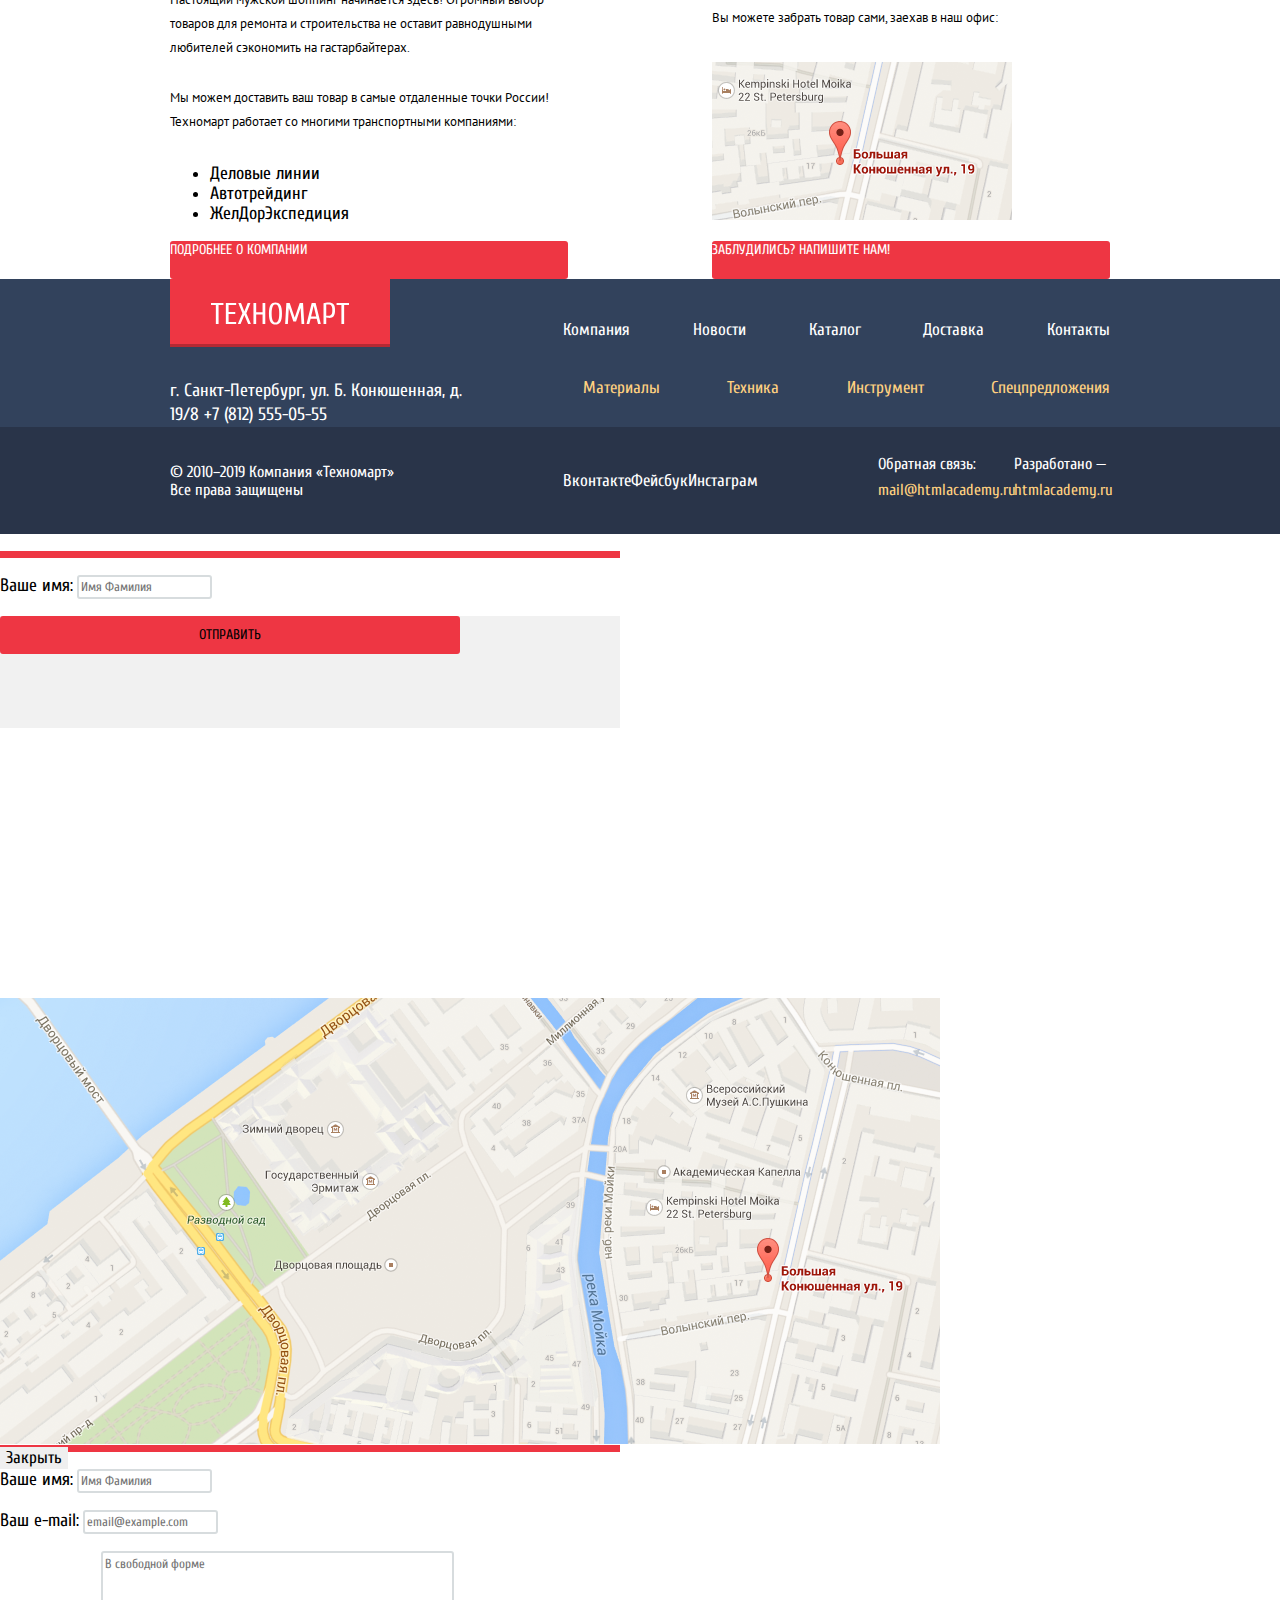
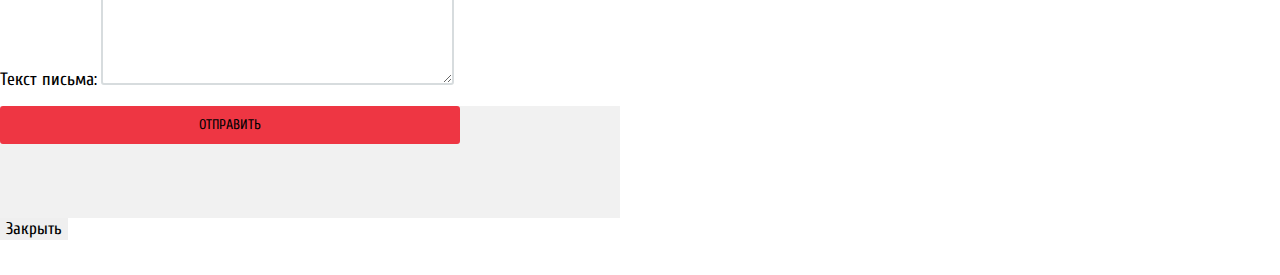
==== commit 0742b1d8: "Выполнил основную верстку. Задание 6" ====
--- a/index.html
+++ b/index.html
@@ -11,31 +11,39 @@
   <body>
     <header class="main-header">
       <div class="first-section-header">
-        <a class="main-header-logo" href="index.html">
-          <img src="img/logo-technomart.svg" width="109" height="19" alt="Логотип">
-        </a>
-        <form class="search">
-          <label class="search-title" for="global-search">Поиск</label>
-          <input class="search-form" id="global-search" type="search" name="search" placeholder="">
-        </form>
-        <div class="bookmarks">
-          <a href="#">Закладки:0</a>
-        </div>
-        <div class="cart">
-          <a href="#">Корзина:0</a>
-        </div>
-        <div class="checkout">
-          <a href="#">Оформить заказ</a>
+        <div class="first-section-header-wrapper">
+          <a class="main-header-logo" href="index.html">
+            <img src="img/logo-technomart.svg" width="109" height="19" alt="Логотип">
+          </a>
+          <form class="search">
+            <label class="search-title" for="global-search">Поиск</label>
+            <input class="search-form" id="global-search" type="search" name="search" placeholder="">
+          </form>
+          <div class="bookmarks">
+            <a href="#">Закладки: 0</a>
+          </div>
+          <div class="cart">
+            <a href="#">Корзина: 0</a>
+          </div>
+          <div class="checkout">
+            <a href="#">Оформить заказ</a>
+          </div>
         </div>
       </div>
       <div class="second-section-header">
-        <h1 class="main-title">Интернет-магазин строительных материалов и инструментов для ремонта</h1>
-        <address>
-          <a class="phone-link" href="">+7 (812) 555-05-55</a>
-          <p class="address">г. Санкт-Петербург, ул. Б. Конюшенная, д. 19/8</p>
-        </address>
-        <a class="login-link" href="#">Войти</a>
-        <a class="registration-link" href="#">Регистрация</a>
+        <div class="second-section-header-wrapper">
+          <h1 class="main-title">Интернет-магазин строительных материалов<br> и инструментов для ремонта</h1>
+          <address>
+            <div class="phone-link-wrapper">
+              <a class="phone-link" href="">+7 (812) 555-05-55</a>
+            </div>
+            <p class="address">г. Санкт-Петербург, ул. Б. Конюшенная, д. 19/8</p>
+          </address>
+          <div class="login-wrapper">
+            <a class="login-link" href="#">Войти</a>
+            <a class="registration-link" href="#">Регистрация</a>
+          </div>
+        </div>
         <nav class="main-navigation">
           <ul class="site-navigation">
             <li>
@@ -80,37 +88,39 @@
             <a class="button button-promo" href="#">Для стройки</a>
           </div>
         </div>
-        <div class="big-promo-block">
-          <div>
-            <ul>
-              <li>
-                <img src="img/slide-1.jpg"  width="620" height="266" alt="Картинка, на которой нарисован человек с дрелью в руках" >
-                <div class="slider">
-                  <b>Дрели</b>
-                  <p>Соседям на радость!</p>
-                </div>
-                <a class="button button-open" href="catalog.html">Открыть каталог</a>
-              </li>
-              <li>
-                <img src="img/slide-2.jpg"  width="620" height="266" alt="Картинка, на которой нарисован человек с перфоратором в руках">
-                <div class="slider">
-                  <b>Первораторы</b>
-                  <p>Настоящие мужские игрушки</p>
-                </div>
-                <a class="button button-open" href="catalog.html">Открыть каталог</a>
-              </li>
-            </ul>
-            <button class="button-slide" type="button" aria-label="Назад"><</button> <!-- может быть заменить на картинку формата свг-->
-            <button class="button-slide" type="button" aria-label="Вперед">></button>
-          </div>
-          <div class="small-promo-block">
-            <div class="promo-block-item promo-block-sale">
-              <p>Скидка 50%</p>
-              <a class="button button-promo" href="#">На 350 товаров</a>
+        <div class="big-promo-block-wrapper">
+          <div class="big-promo-block">
+            <div>
+              <ul>
+                <li>
+                  <img src="img/slide-1.jpg"  width="620" height="266" alt="Картинка, на которой нарисован человек с дрелью в руках" >
+                  <div class="slider">
+                    <b>Дрели</b>
+                    <p>Соседям на радость!</p>
+                  </div>
+                  <a class="button button-open" href="catalog.html">Открыть каталог</a>
+                </li>
+                <li>
+                  <img src="img/slide-2.jpg"  width="620" height="266" alt="Картинка, на которой нарисован человек с перфоратором в руках">
+                  <div class="slider">
+                    <b>Первораторы</b>
+                    <p>Настоящие мужские игрушки</p>
+                  </div>
+                  <a class="button button-open" href="catalog.html">Открыть каталог</a>
+                </li>
+              </ul>
+              <button class="button-slide" type="button" aria-label="Назад"><</button> <!-- может быть заменить на картинку формата свг-->
+              <button class="button-slide" type="button" aria-label="Вперед">></button>
             </div>
-            <div class="promo-block-item promo-block-delivery">
-              <p>Доставка</p>
-              <a class="button button-promo" href="#">Бесплатно</a>
+            <div class="small-promo-block">
+              <div class="promo-block-item promo-block-sale">
+                <p>Скидка 50%</p>
+                <a class="button button-promo" href="#">На 350 товаров</a>
+              </div>
+              <div class="promo-block-item promo-block-delivery">
+                <p>Доставка</p>
+                <a class="button button-promo" href="#">Бесплатно</a>
+              </div>
             </div>
           </div>
         </div>
@@ -118,7 +128,7 @@
       <section class="products">
         <div class="block">
           <h2 class="second-title">Популярные товары:</h2>
-          <a class="button" href="#">Все популярные товары</a>
+          <a class="button button-block" href="#">Все популярные товары</a>
         </div>
         <ul class="products-list">
           <li class="product-item">
@@ -157,7 +167,7 @@
       <section class="manufacturers">
         <div class="block">
           <h2 class="second-title">Популярные производители:</h2>
-          <a class="button" href="#">Все производители</a>
+          <a class="button button-block" href="#">Все производители</a>
         </div>
         <ul class="manufacturers-list">
           <li class="manufacturers-item">
@@ -203,134 +213,159 @@
         </ul>
       </section>
       <section class="services">
-        <h2 class="caption">Сервисы</h2>
-        <p>Хороший интернет-магазин отличается от плохого не только ценами! Мы стараемся изо всех сил, чтобы сделать ваши покупки приятными.</p>
-        <ul class="services-list">
-          <li class="services-item">
-            <button>
-              Доставка
-            </button>
-          </li>
-          <li class="services-item">
-            <button>
-              Гарантия
-            </button>
-          </li>
-          <li class="services-item">
-            <button>
-              Кредит
-            </button>
-          </li>
-          <img src='img/shadow.jpg' width="10" height="279" alt="Тень">
-        </ul>
-        <ul class="services-content-list">
-          <li class="services-content-item">
-            <h3 class="services-caption">Доставка</h3>
-            <p>Мы с удовольствием доставим ваш товар прямо<br>
-              к вашему подъезду совершенно бесплатно!
-              Ведь мы неплохо заработаем,<br>
-              поднимая его на ваш этаж!</p>
-              <img src="img/delivery.png" width="468" height="261" alt="Доставка">
-          </li>
-          <li class="services-content-item">
-            <h3 class="services-caption">Гарантия</h3>
-            <p>Если купленный у нас товар поломается или заискрит, <br>
-              а также в случае пожара, спровоцированного его возгоранием,  вы всегда можете быть уверены в нашей гарантии. Мы обменяем сгоревший товар на новый. <br>
-              Дом уж восстановите как-нибудь сами.</p>
-            <img src="img/guarantee.png" width="389" height="283" alt="Гарантия">
-          </li>
-          <li class="services-content-item">
-            <h3 class="services-caption">Кредит</h3>
-            <p>Залезть в долговую яму стало проще!<br>
-              Кредитные консультанты придут вам на помощь.</p>
-            <img src="img/credit.png" width="465" height="285" alt="Кредит">
-            <a class="button" href="#">Отправить заявку</a>
-          </li>
-        </ul>
+        <div class="services-wrapper">
+          <h2 class="caption">Сервисы</h2>
+          <p>Хороший интернет-магазин отличается от плохого не только ценами! Мы стараемся изо всех сил, чтобы сделать ваши покупки приятными.</p>
+          <div class="services-wrapper-part">
+            <ul class="services-list">
+              <li class="services-item">
+                <button>
+                  Доставка
+                </button>
+              </li>
+              <li class="services-item">
+                <button>
+                  Гарантия
+                </button>
+              </li>
+              <li class="services-item">
+                <button>
+                  Кредит
+                </button>
+              </li>
+            </ul>
+            <img src='img/shadow.jpg' width="10" height="279" alt="Тень">
+            <ul class="services-content-list">
+              <li class="services-content-item">
+                <div class="services-content-item-part">
+                  <h3 class="services-caption">Доставка</h3>
+                  <p class="services-delivery">Мы с удовольствием доставим ваш товар прямо<br>
+                  к вашему подъезду совершенно бесплатно!
+                  Ведь мы неплохо заработаем,<br>
+                  поднимая его на ваш этаж!</p>
+                </div>
+                <img src="img/delivery.png" width="468" height="261" alt="Доставка">
+              </li>
+              <li class="services-content-item">
+                <div class="services-content-item-part">
+                  <h3 class="services-caption">Гарантия</h3>
+                  <p class="services-warranty">Если купленный у нас товар поломается или заискрит, <br>
+                    а также в случае пожара, спровоцированного его возгоранием,  вы всегда можете быть уверены в нашей гарантии. Мы обменяем сгоревший товар на новый. <br>
+                    Дом уж восстановите как-нибудь сами.</p>
+                </div>
+                <img src="img/guarantee.png" width="389" height="283" alt="Гарантия">
+              </li>
+              <li class="services-content-item">
+                <div class="services-content-item-part">
+                  <h3 class="services-caption">Кредит</h3>
+                  <p class="services-credit">Залезть в долговую яму стало проще!<br>
+                    Кредитные консультанты придут вам на помощь.</p>
+                  <a class="button" href="#">Отправить заявку</a>
+                </div>
+                <img src="img/credit.png" width="465" height="285" alt="Кредит">
+
+              </li>
+            </ul>
+          </div>
+        </div>
       </section>
-      <section>
-        <h2 class="caption">Компания «Техномарт»</h2>
-        <p>Настоящий мужской шоппинг начинается здесь! Огромный выбор товаров для ремонта и строительства не оставит равнодушными любителей сэкономить на гастарбайтерах.</p>
-        <p>Мы можем доставить ваш товар в самые отдаленные точки России!Техномарт работает со многими транспортными компаниями:</p>
-        <ul class="transport-company-list">
-          <li class="transport-company-item">Деловые линии</li>
-          <li class="transport-company-item">Автотрейдинг</li>
-          <li class="transport-company-item">ЖелДорЭкспедиция</li>
-        </ul>
-        <a class="button" href="#">Подробнее о компании</a>
-      </section>
-      <section>
-        <h2 class="caption">Контакты</h2>
-        <p>Вы можете забрать товар сами, заехав в наш офис:</p>
-        <a href="#">
-          <img src="img/map.png" width="300" height="158" alt="Карта">
-        </a>
-        <a class="button" href="#" >Заблудились? Напишите нам!</a>
-      </section>
+      <div class="delivery-wrapper">
+        <section class="delivery">
+          <h2 class="caption">Компания «Техномарт»</h2>
+          <p class="delivery-description">Настоящий мужской шоппинг начинается здесь! Огромный выбор товаров для ремонта и строительства не оставит равнодушными любителей сэкономить на гастарбайтерах.</p>
+          <p class="delivery-supply">Мы можем доставить ваш товар в самые отдаленные точки России! Техномарт работает со многими транспортными компаниями:</p>
+          <ul class="transport-company-list">
+            <li class="transport-company-item">Деловые линии</li>
+            <li class="transport-company-item">Автотрейдинг</li>
+            <li class="transport-company-item">ЖелДорЭкспедиция</li>
+          </ul>
+          <a class="button" href="#">Подробнее о компании</a>
+        </section>
+        <section class="contact">
+          <h2 class="caption">Контакты</h2>
+          <p class="contact-text">Вы можете забрать товар сами, заехав в наш офис:</p>
+          <a href="#">
+            <img src="img/map.png" width="300" height="158" alt="Карта">
+          </a>
+          <a class="button" href="#" >Заблудились? Напишите нам!</a>
+        </section>
+      </div>
     </main>
     <footer class="main-footer">
       <div class="first-footer">
-        <a class="main-header-logo main-footer-logo">
-          <img src="img/logo-technomart.svg" width="138" height="23" alt="Логотип">
-        </a>
-        <address class="footer-contacts">
-          <p>г. Санкт-Петербург, ул. Б. Конюшенная, д. 19/8
-            +7 (812) 555-05-55</p>
-        </address>
-        <ul class="footer-menu">
-          <li>
-            <a href="#">Компания</a>
-          </li>
-          <li>
-            <a href="#">Новости</a>
-          </li>
-          <li>
-            <a href="#">Каталог</a>
-          </li>
-          <li>
-            <a href="#">Доставка</a>
-          </li>
-          <li>
-            <a href="#">Контакты</a>
-          </li>
-        </ul>
-        <ul class="footer-promo">
-          <li>
-            <a href="#">Материалы</a>
-          </li>
-          <li>
-            <a href="#">Техника</a>
-          </li>
-          <li>
-            <a href="#">Инструмент</a>
-          </li>
-          <li>
-            <a href="#">Спецпредложения</a>
-          </li>
-        </ul>
+        <div class="first-footer-wrapper">
+          <div class="first-footer-main">
+            <a class="main-header-logo main-footer-logo">
+              <img src="img/logo-technomart.svg" width="138" height="23" alt="Логотип">
+            </a>
+            <ul class="footer-menu">
+              <li>
+                <a href="#">Компания</a>
+              </li>
+              <li>
+                <a href="#">Новости</a>
+              </li>
+              <li>
+                <a href="#">Каталог</a>
+              </li>
+              <li>
+                <a href="#">Доставка</a>
+              </li>
+              <li>
+                <a href="#">Контакты</a>
+              </li>
+            </ul>
+          </div>
+          <div class="first-footer-minor">
+            <address class="footer-contacts">
+              <p>г. Санкт-Петербург, ул. Б. Конюшенная, д. 19/8
+                +7 (812) 555-05-55</p>
+            </address>
+            <ul class="footer-promo">
+              <li>
+                <a href="#">Материалы</a>
+              </li>
+              <li>
+                <a href="#">Техника</a>
+              </li>
+              <li>
+                <a href="#">Инструмент</a>
+              </li>
+              <li>
+                <a href="#">Спецпредложения</a>
+              </li>
+            </ul>
+          </div>
+        </div>
       </div>
       <div class="second-footer">
-        <p class="footer-copyright">
-          <small>©  2010–2019 Компания «Техномарт»
-            Все права защищены</small>
-        </p>
-        <ul class="footer-social">
-          <li>
-            <a class="social-button social-button-vk" href="">Вконтакте</a>
-          </li>
-          <li>
-            <a class="social-button social-button-facebook" href="">Фейсбук</a>
-          </li>
-          <li>
-            <a class="social-button social-button-instagram" href="">Инстаграм</a>
-          </li>
-        </ul>
-        <p class="footer-copyright">Обратная связь:
-          <a class="footer-link" href="">mail@htmlacademy.ru</a>
-        </p>
-        <p class="footer-copyright">Разработано —
-          <a class="footer-link" href="">htmlacademy.ru</a>
-        </p>
+        <div class="second-footer-wrapper">
+          <p class="footer-copyright">
+            <small>©  2010–2019 Компания «Техномарт»
+              Все права защищены</small>
+          </p>
+          <div class="second-footer-minor">
+            <ul class="footer-social">
+              <li>
+                <a class="social-button social-button-vk" href="">Вконтакте</a>
+              </li>
+              <li>
+                <a class="social-button social-button-facebook" href="">Фейсбук</a>
+              </li>
+              <li>
+                <a class="social-button social-button-instagram" href="">Инстаграм</a>
+              </li>
+            </ul>
+            <div class="footer-copyright-wrapper">
+              <p class="footer-copyright footer-copyright-block">Обратная связь:
+                <a class="footer-link" href="">mail@htmlacademy.ru</a>
+              </p>
+              <p class="footer-copyright footer-copyright-link">Разработано —
+                <a class="footer-link" href="">htmlacademy.ru</a>
+              </p>
+            </div>
+          </div>
+      </div>
       </div>
     </footer>
     <section class="modal modal-login">
--- a/css/style.css
+++ b/css/style.css
@@ -70,10 +70,20 @@
 }
 
 .first-section-header {
+  min-height: 42px;
   background-color: #293449;
 }
 
+.first-section-header-wrapper {
+  display: flex;
+  width: 940px;
+  margin: 0 auto;
+}
+
 .main-header-logo {
+  display: flex;
+  width: 220px;
+  min-height: 47px;
   background-color: #ee3643;
   box-shadow: inset 0 -3px 0 0 rgba(0, 0, 0, 0.24);
 }
@@ -86,7 +96,18 @@
   background-color: #ba2732;
 }
 
+.main-header-logo img {
+  margin: auto;
+}
+
+.search {
+  display: flex;
+  width: 270px;
+  min-height: 42px;
+}
+
 .search-title {
+  margin: auto 0 auto 49px;
   line-height: 18px;
   color: #ffffff;
 }
@@ -106,10 +127,14 @@
 }
 
 .bookmarks {
+  display: flex;
+  width: 150px;
+  min-height: 42px;
   background-color: #293449;
 }
 
 .bookmarks a {
+  margin: auto;
   line-height: 18px;
 }
 
@@ -122,6 +147,9 @@
 }
 
 .cart {
+  display: flex;
+  width: 150px;
+  min-height: 42px;
   background-color: #293449;
 }
 
@@ -130,6 +158,7 @@
 }
 
 .cart a {
+  margin: auto;
   line-height: 18px;
 }
 
@@ -142,10 +171,14 @@
 }
 
 .checkout {
+  display: flex;
+  width: 150px;
+  min-height: 42px;
   background-color: #63a63e;
 }
 
 .checkout a {
+  margin: auto;
   line-height: 18px;
 }
 
@@ -158,11 +191,25 @@
 }
 
 .second-section-header {
+  display: flex;
+  flex-direction: column;
+  min-height: 320px;
   background-color: #f4f7f9;
 }
 
+.second-section-header-wrapper {
+  display: flex;
+  width: 940px;
+  margin: auto;
+}
+
 .main-title {
-  margin: 0;
+  width: 197px;
+  min-height: 60px;
+  margin: auto;
+  margin-left: 53px;
+  margin-bottom: 0;
+  padding: 0;
   font-style: italic;
   font-size: 16px;
   font-weight: normal;
@@ -171,25 +218,50 @@
   color: #ee3643;
 }
 
+.second-section-header-wrapper address {
+  display: flex;
+  flex-direction: column;
+  margin: auto;
+}
+
+.phone-link-wrapper {
+  display: flex;
+  width: 270px;
+  min-height: 39px;
+  margin-bottom: 10px;
+  border: 3px solid #ffffff;
+}
+
 .phone-link {
+  margin: auto;
   font-size: 21px;
   line-height: 21px;
   letter-spacing: 2px;
   color: #e9292a;
-  border: 3px solid #ffffff;
 }
 
 .address {
+  margin: 0 auto;
   font-size: 14px;
   line-height: 24px;
   color: #32425c;
   font-style: normal;
 }
 
+.login-wrapper {
+  display: flex;
+  align-self: start;
+  margin-left: auto;
+}
+
 .login-link {
+  width: 71px;
+  min-height: 21px;
+  padding: 12px 25px;
   font-size: 21px;
   line-height: 21px;
   color: #000000;
+  background-color: #ffffff;
 }
 
 .login-link:hover {
@@ -201,9 +273,14 @@
 }
 
 .registration-link {
+  width: 96px;
+  min-height: 21px;
+  padding: 12px 25px;
+  margin-left: 10px;
   font-size: 21px;
   line-height: 21px;
   color: #000000;
+  background-color: #ffffff;
 }
 
 .registration-link:hover {
@@ -218,6 +295,16 @@
   font-size: 21px;
   line-height: 21px;
   color: #000000;
+}
+
+.user-cabinet {
+  display: flex;
+  flex-direction: column;
+  width: 299px;
+}
+
+.user-cabinet-list {
+  display: flex;
 }
 
 .user-cabinet-item {
@@ -245,14 +332,22 @@
 }
 
 .main-navigation {
+  margin-bottom: auto;
+}
+
+.site-navigation {
+  display: flex;
+  justify-content: space-around;
+  align-items: center;
+  padding: 0;
+  width: 940px;
+  min-height: 60px;
+  margin: 0 auto;
+  list-style: none;
   background-color: #2e405c;
   box-shadow: inset 0 -5px 0 0 #293449;
 }
 
-.site-navigation {
-  list-style: none;
-}
-
 .site-navigation li:hover {
   background-color: #243147;
 }
@@ -270,7 +365,14 @@
 }
 
 .breadcrumbs {
-  list-style: none;
+  display: flex;
+  margin: 0 auto;
+  width: 940px;
+  list-style: none;
+}
+
+.breadcrumbs li {
+  margin-left: 39px;
 }
 
 .breadcrumbs li,
@@ -283,6 +385,12 @@
 }
 
 .page-title {
+  display: flex;
+  width: 910px;
+  margin: 0 auto;
+  min-height: 89px;
+  align-items: center;
+  padding-left: 30px;
   font-weight: normal;
   font-size: 30px;
   line-height: 30px;
@@ -291,7 +399,23 @@
   background-color: #f2f6f8;
 }
 
+.main-wrapper {
+  display: flex;
+  justify-content: space-between;
+  margin: 0 auto;
+  width: 940px;
+}
+
+.filters {
+  display: flex;
+  flex-direction: column;
+  width: 220px;
+  margin-top: 20px;
+}
+
 .filter-type {
+  min-height: 38px;
+  margin: 0;
   font-family: "PT Sans", "Arial", sans-serif;
   font-size: 13px;
   line-height: 18px;
@@ -340,7 +464,14 @@
   border-radius: 2px;
 }
 
+.product-wrapper {
+  width: 700px;
+  margin-top: 20px;
+}
+
 .sorting {
+  display: flex;
+  min-width: 38px;
   background-color: #f7f3ec;
 }
 
@@ -368,7 +499,20 @@
   background-color: #f7f3ec;
 }
 
+.promo-block {
+  display: flex;
+  width: 940px;
+  justify-content: space-between;
+  margin: 0 auto;
+}
+
+.promo-block-item {
+  width: 300px;
+  min-height: 123px;
+}
+
 .promo-block-item p {
+  margin: 0;
   font-weight: bold;
   font-size: 24px;
   line-height: 30px;
@@ -381,6 +525,7 @@
   line-height: 18px;
   text-transform: uppercase;
   background-color: #ee3643;
+  border-radius: 3px;
 }
 
 .button:hover {
@@ -389,6 +534,11 @@
 
 .button:active {
   background-color: #ba2732;
+}
+
+.button-block {
+  width: 253px;
+  min-height: 38px;
 }
 
 .button-promo {
@@ -437,23 +587,63 @@
   color: #ffffff;
 }
 
+.big-promo-block-wrapper {
+  width: 940px;
+  justify-content: space-between;
+  margin: 0 auto;
+  margin-top: 10px;
+}
+
+.big-promo-block {
+  justify-content: space-between;
+  display: flex;
+  padding: 0;
+  margin: 0;
+}
+
 .big-promo-block ul {
   list-style: none;
+  padding: 0;
 }
 
 .block {
+  display: flex;
+  width: 940px;
+  min-height: 89px;
+  margin: 0 auto;
   background-color: #f9f5f0;
 }
 
 .second-title {
   font-size: 30px;
   font-weight: normal;
+  text-transform: uppercase;
   line-height: 30px;
   color: #32425c;
 }
 
 .products-list {
-  list-style: none;
+  display: flex;
+  justify-content: space-between;
+  flex-wrap: wrap;
+  width: 940px;
+  margin: 0 auto;
+  padding-left: 0;
+  list-style: none;
+}
+
+.products-list-catalog {
+  width: 700px;
+}
+
+.product-item {
+  width: 218px;
+  min-height: 318px;
+  border: 1px solid #eaeaea;
+}
+
+.product-item-catalog {
+  margin-top: 20px;
 }
 
 .product-item:hover {
@@ -474,6 +664,7 @@
 }
 
 .product-item p {
+  margin: 0;
   font-family: "PT Sans", "Arial", sans-serif;
   font-weight: bold;
   line-height: 18px;
@@ -523,7 +714,20 @@
 }
 
 .manufacturers-list {
-  list-style: none;
+  display: flex;
+  justify-content: space-between;
+  flex-wrap: wrap;
+  width: 940px;
+  margin: 0 auto;
+  list-style: none;
+  padding-left: 0;
+  margin-top: 20px;
+}
+
+.manufacturers-item {
+  width: 218px;
+  border: 1px solid #eaeaea;
+  margin-bottom: 20px;
 }
 
 .manufacturers-item:hover {
@@ -538,20 +742,40 @@
   background-color: #f4f7f9;
 }
 
+.services-wrapper {
+  width: 940px;
+  margin: 0 auto;
+}
+
 .caption {
+  text-transform: uppercase;
   font-size: 30px;
   font-weight: 400;
   line-height: 30px;
 }
 
 .caption ~ p {
+  width: 398px;
   font-family: "PT Sans", "Arial", sans-serif;
   font-size: 13px;
   line-height: 24px;
 }
 
+.services-wrapper-part {
+  display: flex;
+}
+
 .services-list {
-  list-style: none;
+  display: flex;
+  flex-direction: column;
+  list-style: none;
+  padding-left: 0;
+}
+
+.services-item {
+  width: 240px;
+  min-height: 61px;
+  background-color: #32425c;
 }
 
 .services-item button {
@@ -564,11 +788,14 @@
   border: none;
 }
 
+.services-item:hover,
 .services-item:hover button {
   background-color: #293449;
 }
 
+.services-item:active,
 .services-item:active button,
+.services-item:focus,
 .services-item:focus button {
 
   color: #32425c;
@@ -580,8 +807,13 @@
   list-style: none;
 }
 
+.services-content-item {
+  display: flex;
+}
+
 .services-caption {
   font-size: 36px;
+  text-transform: uppercase;
   font-weight: normal;
   line-height: 36px;
   color: #32425c;
@@ -591,6 +823,38 @@
   font-family: "PT Sans", "Arial", sans-serif;
   font-size: 13px;
   line-height: 24px;
+}
+
+.services-delivery {
+  width: 275px;
+}
+
+.services-warranty {
+  width: 375px;
+}
+
+.services-credit {
+  width: 279px;
+}
+
+.delivery-wrapper {
+  display: flex;
+  justify-content: space-between;
+  width: 940px;
+  margin: 0 auto;
+}
+
+.delivery {
+  display: flex;
+  flex-direction: column;
+}
+
+.delivery-description {
+  width: 519px;
+}
+
+.delivery-supply {
+  width: 400px;
 }
 
 .transport-company-item {
@@ -598,8 +862,24 @@
   line-height: 20px;
 }
 
+.contact {
+  display: flex;
+  flex-direction: column;
+  justify-content: space-between;
+}
+
+.contact-text {
+  width: 179px;
+}
+
 .pagination-list {
-  list-style: none;
+  display: flex;
+  list-style: none;
+  padding-left: 0;
+}
+
+.pagination-item {
+  margin-right: 10px;
 }
 
 .pagination-item a {
@@ -624,7 +904,13 @@
 }
 
 .description {
+  display: flex;
   background-color: #f4f7f9;
+}
+
+.description-wrapper {
+  margin: 0 auto;
+  width: 940px;
 }
 
 .title-description {
@@ -637,6 +923,7 @@
 }
 
 .content-description {
+  width: 911px;
   font-family: "PT Sans", "Arial", sans-serif;
   font-size: 13px;
   line-height: 24px;
@@ -649,15 +936,54 @@
   background-color: #32425c;
 }
 
+.first-footer-wrapper {
+  display: flex;
+  flex-direction: column;
+  width: 940px;
+  margin: 0 auto;
+}
+
+.first-footer-main {
+  display: flex;
+  justify-content: space-between;
+}
+
+.main-footer-logo {
+  min-height: 68px;
+}
+
+.footer-menu {
+  display: flex;
+  justify-content: space-between;
+  flex-wrap: wrap;
+  width: 547px;
+  padding-top: 42px;
+  list-style: none;
+  margin: 0;
+}
+
+.first-footer-minor {
+  display: flex;
+  justify-content: space-between;
+  margin-top: 32px;
+}
+
 .footer-contacts {
+  width: 322px;
   font-size: 18px;
   font-style: normal;
   line-height: 24px;
   color: #ffffff;
 }
 
-.footer-menu,
+.footer-contacts p {
+  margin: 0;
+}
+
 .footer-promo {
+  display: flex;
+  justify-content: space-between;
+  width: 527px;
   list-style: none;
   margin: 0;
 }
@@ -670,7 +996,17 @@
   background-color: #293449;
 }
 
+.second-footer-wrapper {
+  display: flex;
+  justify-content: space-between;
+  align-items: center;
+  width: 940px;
+  min-height: 107px;
+  margin: 0 auto;
+}
+
 .footer-copyright {
+  display: flex;
   font-size: 16px;
   line-height: 18px;
   color: #ffffff;
@@ -678,11 +1014,36 @@
 }
 
 .footer-copyright small {
+  width: 228px;
   font-size: 16px;
 }
 
+.second-footer-minor {
+  display: flex;
+  justify-content: space-between;
+  width: 547px;
+}
+
+.footer-copyright-block {
+  display: flex;
+  flex-wrap: wrap;
+  width: 136px;
+}
+
+.footer-copyright-link {
+  display: flex;
+  flex-wrap: wrap;
+  width: 96px;
+}
+
 .footer-social {
-  list-style: none;
+  display: flex;
+  list-style: none;
+  padding-left: 0;
+}
+
+.footer-copyright-wrapper {
+  display: flex;
 }
 
 .footer-link {
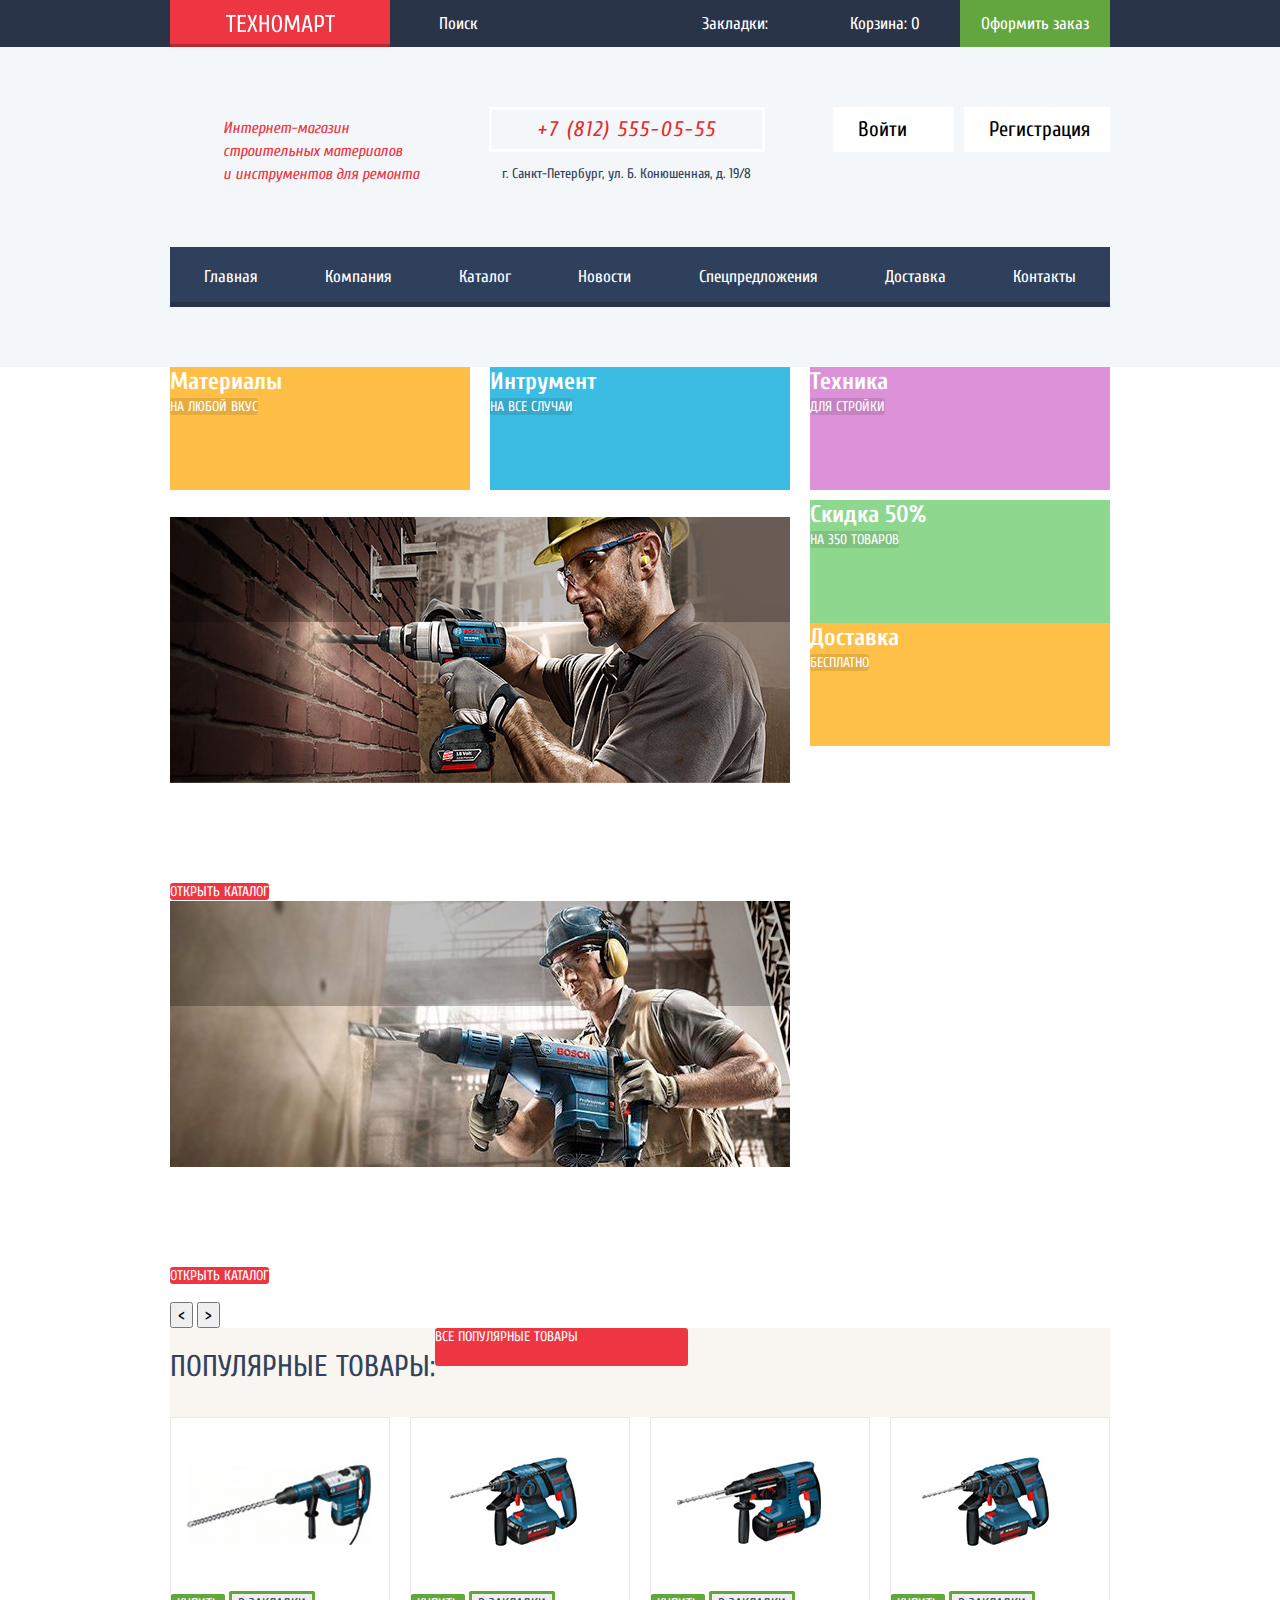
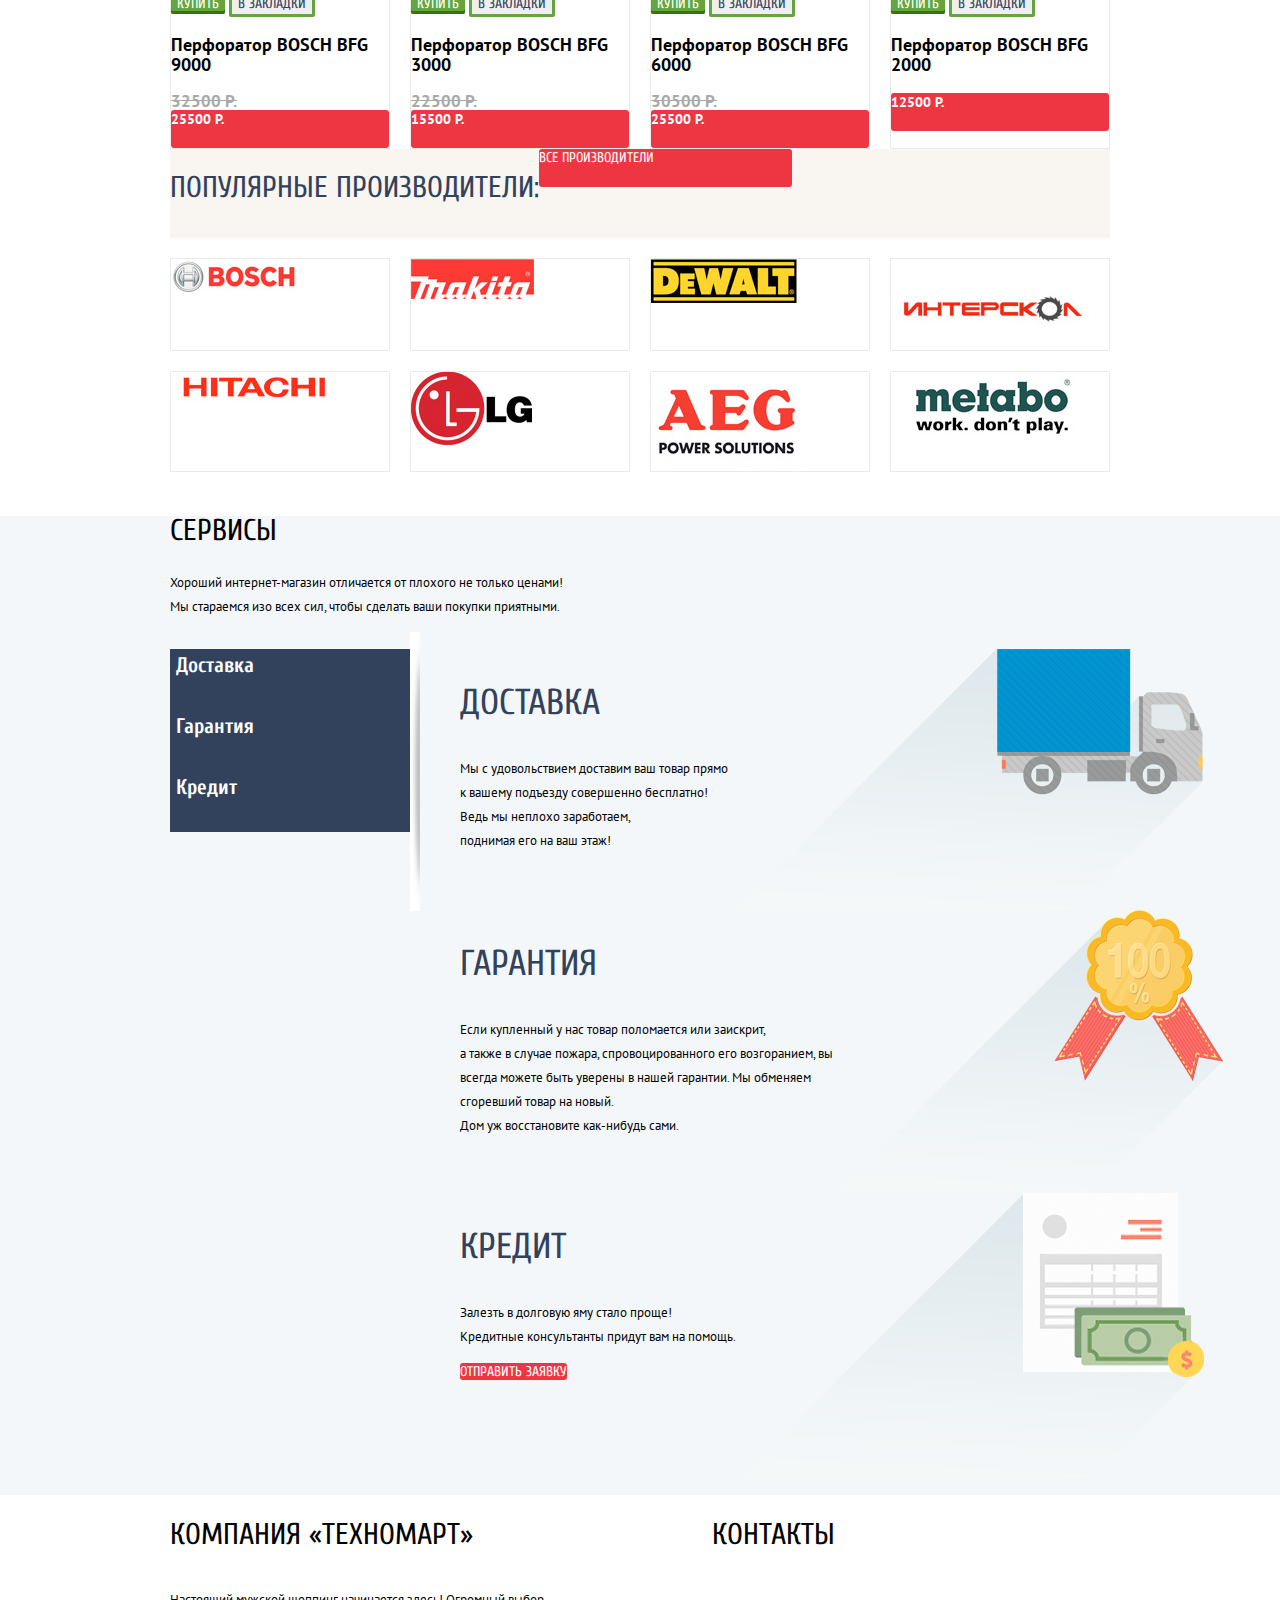
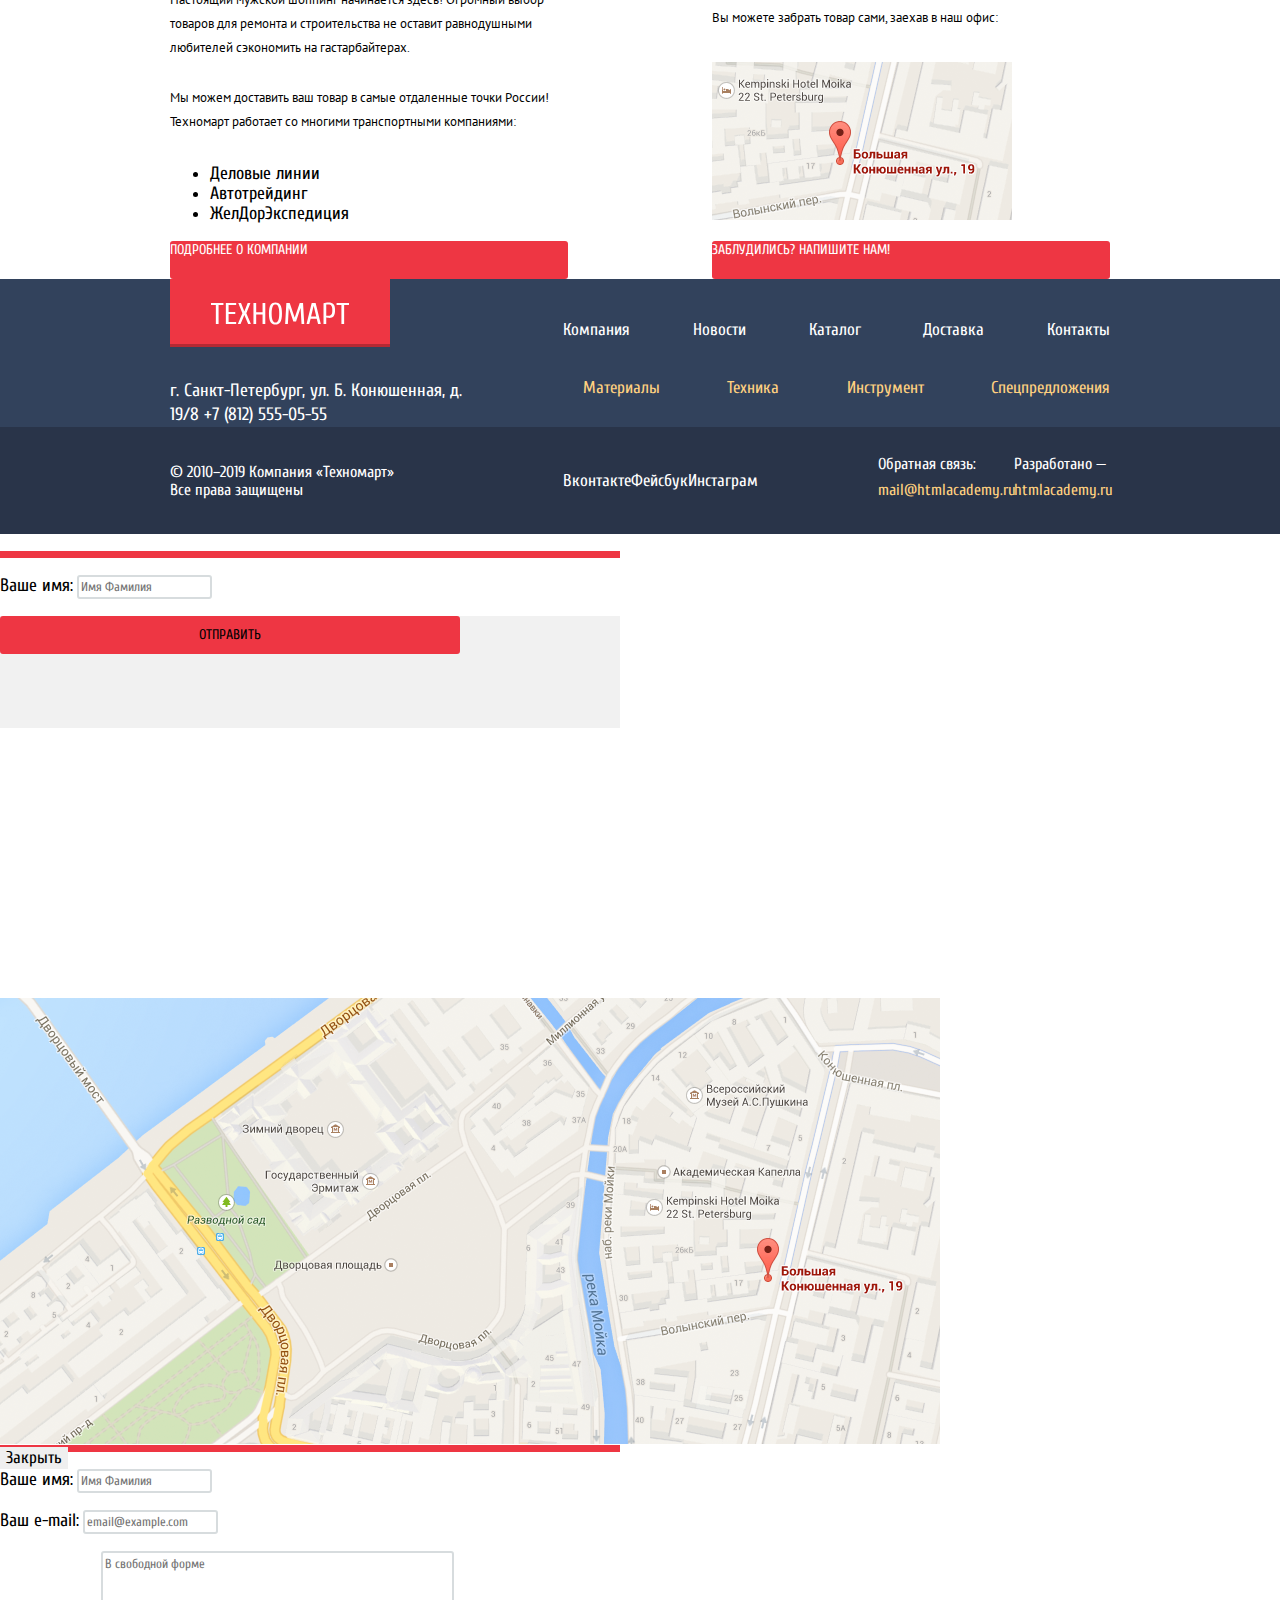
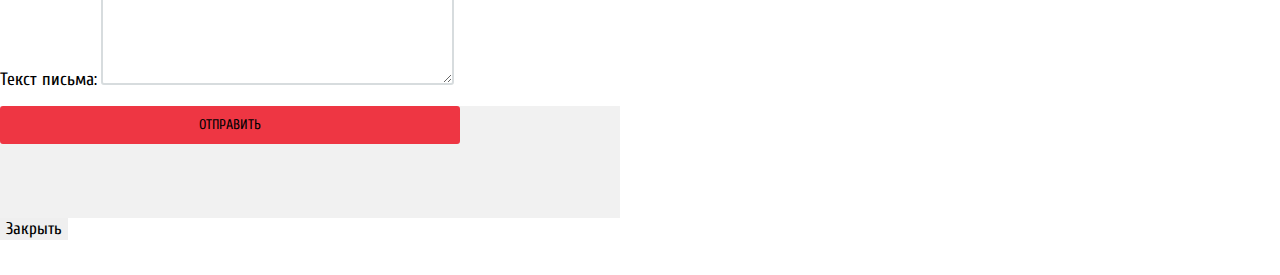
==== commit 4383e12b: "Проверка работы с двух компьютеров" ====
--- a/index.html
+++ b/index.html
@@ -20,7 +20,7 @@
             <input class="search-form" id="global-search" type="search" name="search" placeholder="">
           </form>
           <div class="bookmarks">
-            <a href="#">Закладки: 0</a>
+            <a href="#">Закладки: </a>
           </div>
           <div class="cart">
             <a href="#">Корзина: 0</a>
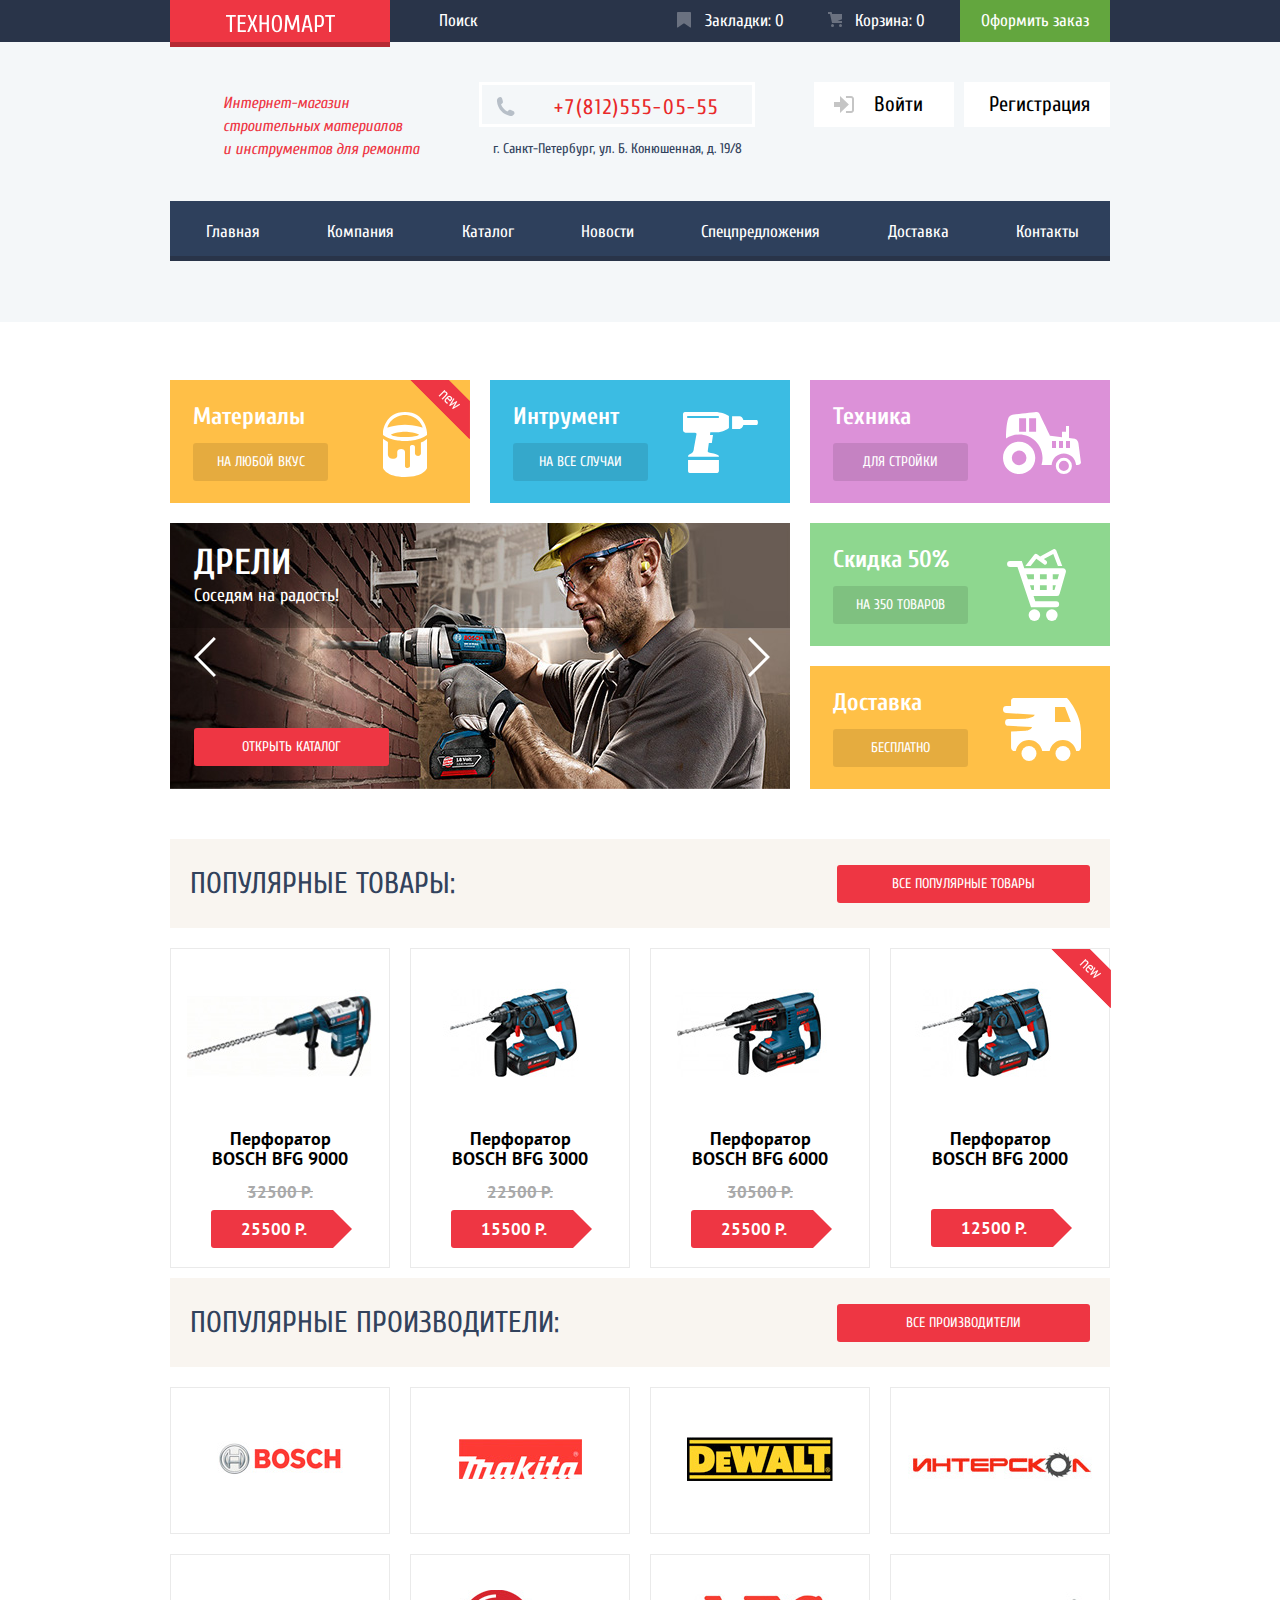
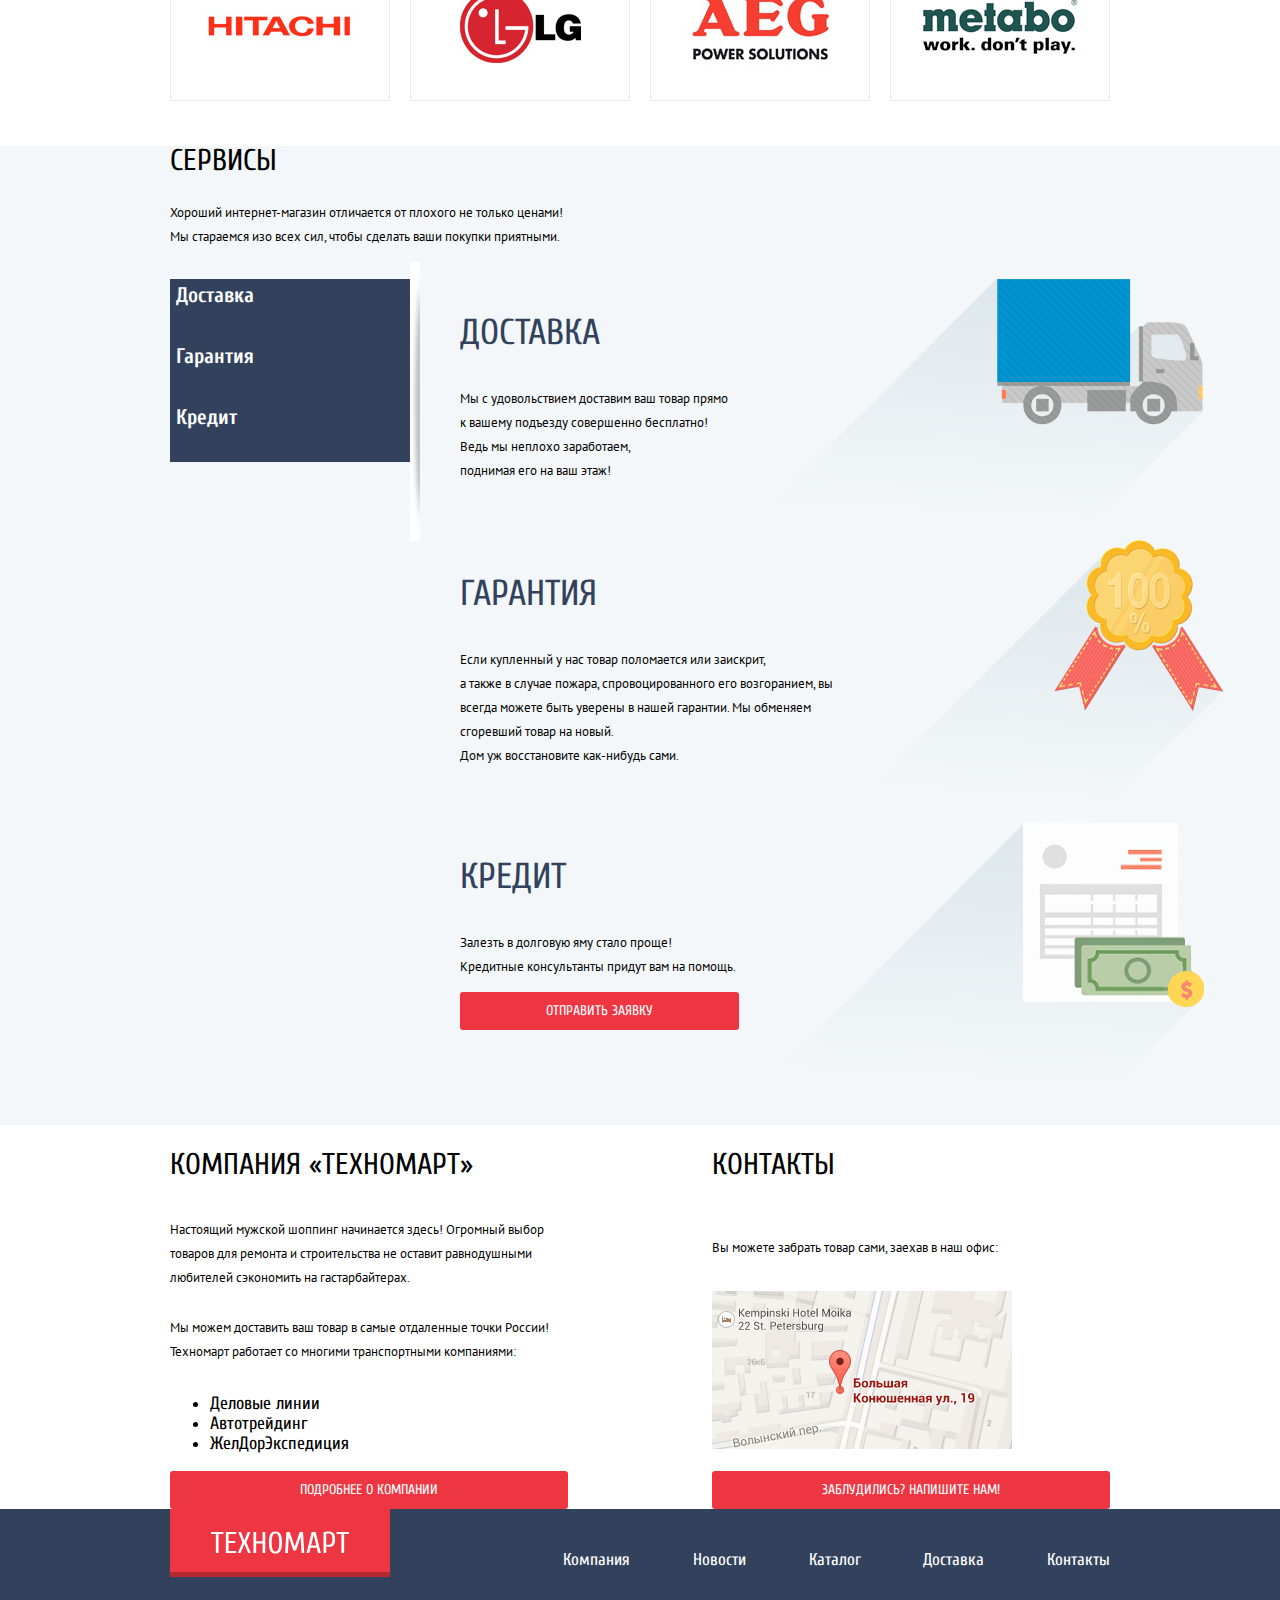
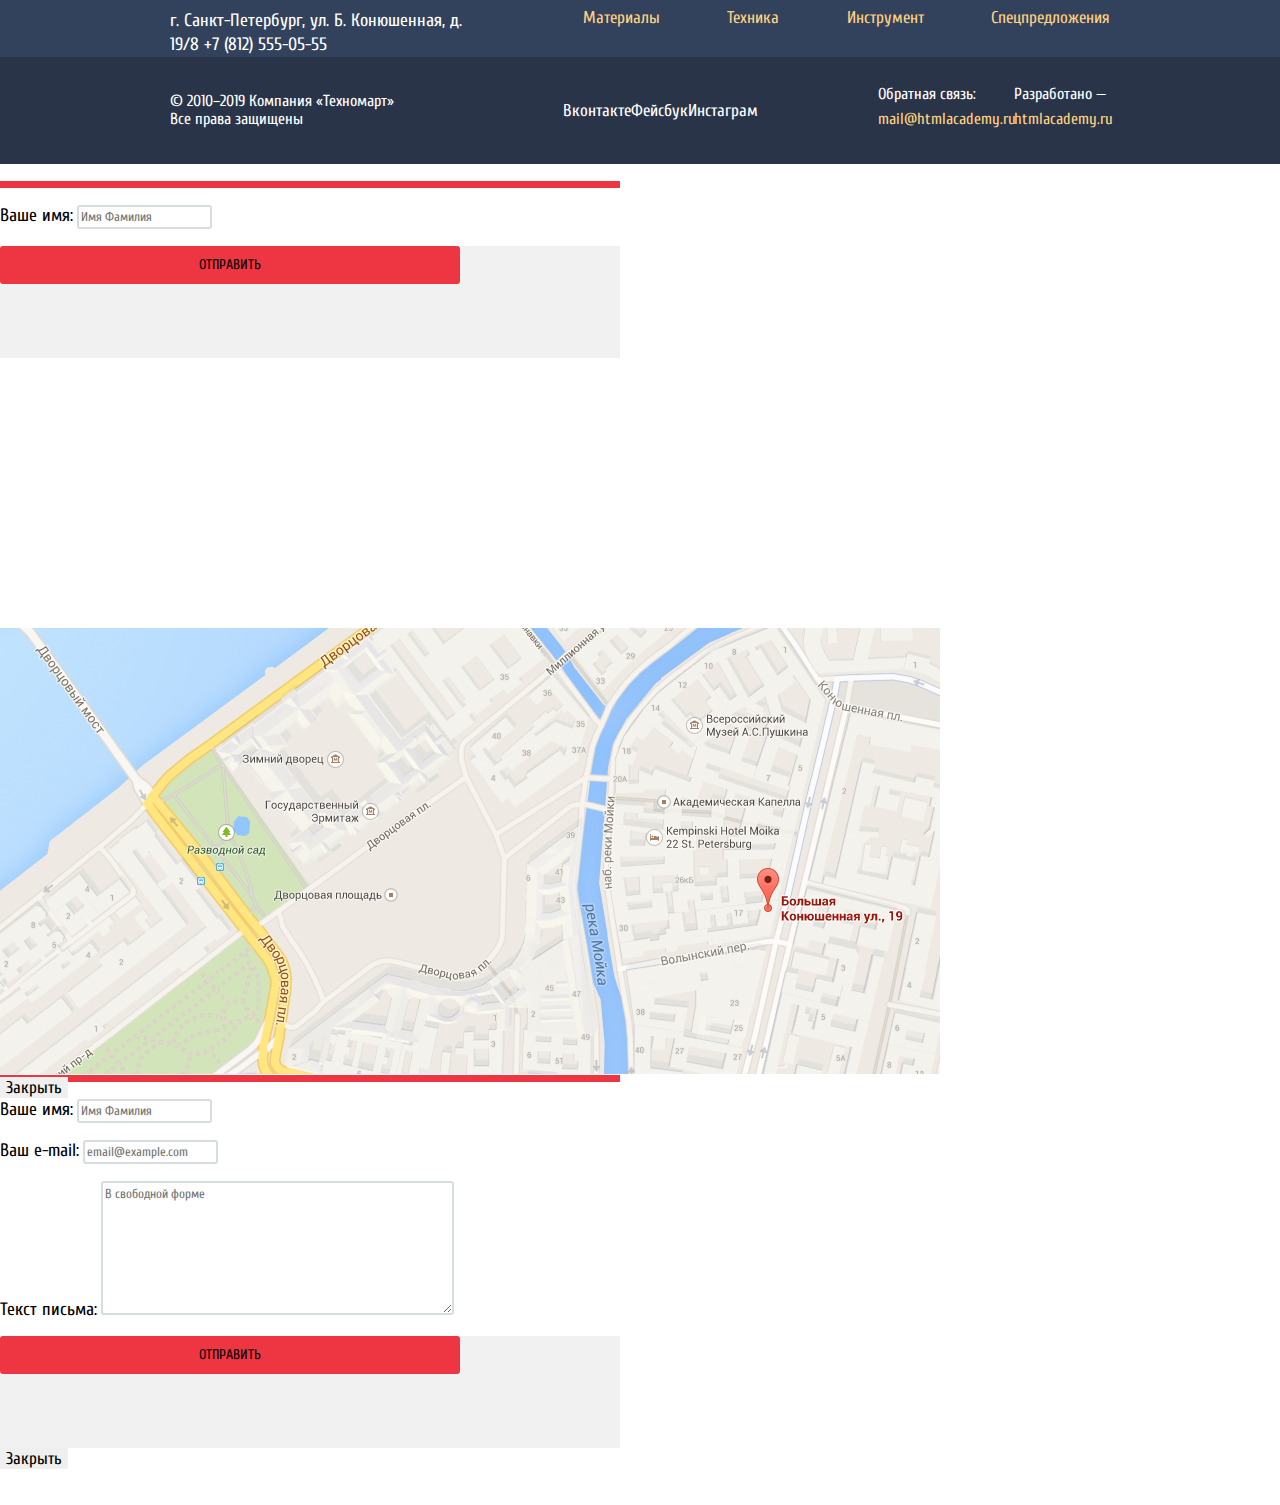
==== commit d4267a2b: "Задание 7 первая часть" ====
--- a/index.html
+++ b/index.html
@@ -20,7 +20,7 @@
             <input class="search-form" id="global-search" type="search" name="search" placeholder="">
           </form>
           <div class="bookmarks">
-            <a href="#">Закладки: </a>
+            <a href="#">Закладки: 0 </a>
           </div>
           <div class="cart">
             <a href="#">Корзина: 0</a>
@@ -35,7 +35,7 @@
           <h1 class="main-title">Интернет-магазин строительных материалов<br> и инструментов для ремонта</h1>
           <address>
             <div class="phone-link-wrapper">
-              <a class="phone-link" href="">+7 (812) 555-05-55</a>
+              <a class="phone-link" href="">+7(812)555-05-55</a>
             </div>
             <p class="address">г. Санкт-Петербург, ул. Б. Конюшенная, д. 19/8</p>
           </address>
@@ -74,7 +74,7 @@
     <main class="container">
       <section class="promo">
         <h2 class="visually-hidden">Промо-блок</h2>
-        <div class="promo-block ">
+        <div class="promo-block">
           <div class="promo-block-item promo-block-mamaterials">
             <p>Материалы</p>
             <a class="button button-promo" href="#">На любой вкус</a>
@@ -90,27 +90,24 @@
         </div>
         <div class="big-promo-block-wrapper">
           <div class="big-promo-block">
-            <div>
+            <div class="big-promo-block-image">
               <ul>
-                <li>
-                  <img src="img/slide-1.jpg"  width="620" height="266" alt="Картинка, на которой нарисован человек с дрелью в руках" >
+                <li class="drill-wrapper">
+                  <img class="drill" src="img/slide-1.jpg"  width="620" height="266" alt="Картинка, на которой нарисован человек с дрелью в руках" >
                   <div class="slider">
                     <b>Дрели</b>
                     <p>Соседям на радость!</p>
                   </div>
-                  <a class="button button-open" href="catalog.html">Открыть каталог</a>
                 </li>
-                <li>
-                  <img src="img/slide-2.jpg"  width="620" height="266" alt="Картинка, на которой нарисован человек с перфоратором в руках">
+                <li class="punchers-wrapper">
+                  <img class="punchers" src="img/slide-2.jpg"  width="620" height="266" alt="Картинка, на которой нарисован человек с перфоратором в руках">
                   <div class="slider">
                     <b>Первораторы</b>
                     <p>Настоящие мужские игрушки</p>
                   </div>
-                  <a class="button button-open" href="catalog.html">Открыть каталог</a>
                 </li>
               </ul>
-              <button class="button-slide" type="button" aria-label="Назад"><</button> <!-- может быть заменить на картинку формата свг-->
-              <button class="button-slide" type="button" aria-label="Вперед">></button>
+              <a class="button button-open" href="catalog.html">Открыть каталог</a>
             </div>
             <div class="small-promo-block">
               <div class="promo-block-item promo-block-sale">
@@ -126,7 +123,7 @@
         </div>
       </section>
       <section class="products">
-        <div class="block">
+        <div class="block products-block">
           <h2 class="second-title">Популярные товары:</h2>
           <a class="button button-block" href="#">Все популярные товары</a>
         </div>
@@ -137,7 +134,7 @@
             <button class="product-item-button product-item-select" type="button">В закладки</button>
             <h3 class="product-item-title">Перфоратор BOSCH BFG 9000</h3>
             <del>32500 Р.</del>
-            <p class="button">25500 Р.</p>
+            <p class="button-price">25500 Р.</p>
           </li>
           <li class="product-item">
             <img class="product-item-image" src="img/product-2.jpg" width="218" height="170" alt="Перфоратор BOSCH BFG 3000">
@@ -145,7 +142,7 @@
             <button class="product-item-button product-item-select" type="button">В закладки</button>
             <h3 class="product-item-title">Перфоратор BOSCH BFG 3000</h3>
             <del>22500 Р.</del>
-            <p class="button">15500 Р.</p>
+            <p class="button-price">15500 Р.</p>
           </li>
           <li class="product-item">
             <img class="product-item-image" src="img/product-3.jpg" width="218" height="170" alt="Перфоратор BOSCH BFG 6000">
@@ -153,19 +150,19 @@
             <button class="product-item-button product-item-select" type="button">В закладки</button>
             <h3 class="product-item-title">Перфоратор BOSCH BFG 6000</h3>
             <del>30500 Р.</del>
-            <p class="button">25500 Р.</p>
+            <p class="button-price">25500 Р.</p>
           </li>
           <li class="product-item">
-            <img class="product-item-image" src="img/product-4.jpg" width="218" height="170" alt="Перфоратор BOSCH BFG 2000">
+            <img class="product-item-image product-item-image-new" src="img/product-4.jpg" width="218" height="170" alt="Перфоратор BOSCH BFG 2000">
             <button class="product-item-button product-item-buy" type="button">Купить</button>
             <button class="product-item-button product-item-select" type="button">В закладки</button>
             <h3 class="product-item-title">Перфоратор BOSCH BFG 2000</h3>
-            <p class="button">12500 Р.</p>
+            <p class="button-price">12500 Р.</p>
           </li>
         </ul>
       </section>
       <section class="manufacturers">
-        <div class="block">
+        <div class="block manufacturers-block">
           <h2 class="second-title">Популярные производители:</h2>
           <a class="button button-block" href="#">Все производители</a>
         </div>
--- a/css/style.css
+++ b/css/style.css
@@ -75,7 +75,9 @@
 }
 
 .first-section-header-wrapper {
-  display: flex;
+  height: 42px;
+  display: flex;
+  flex-wrap: wrap;
   width: 940px;
   margin: 0 auto;
 }
@@ -85,7 +87,7 @@
   width: 220px;
   min-height: 47px;
   background-color: #ee3643;
-  box-shadow: inset 0 -3px 0 0 rgba(0, 0, 0, 0.24);
+  box-shadow: inset 0 -5px 0 0 rgba(0, 0, 0, 0.24);
 }
 
 .main-header-logo:hover {
@@ -103,7 +105,7 @@
 .search {
   display: flex;
   width: 270px;
-  min-height: 42px;
+  height: 42px;
 }
 
 .search-title {
@@ -127,15 +129,31 @@
 }
 
 .bookmarks {
+  position: relative;
   display: flex;
   width: 150px;
-  min-height: 42px;
+  height: 42px;
   background-color: #293449;
 }
 
 .bookmarks a {
+  display: block;
+  padding: 12px 26px 12px 44px;
   margin: auto;
   line-height: 18px;
+}
+
+.bookmarks a::before {
+  content: "";
+  position: absolute;
+  top: 12px;
+  left: 17px;
+  width: 14px;
+  height: 16px;
+  background-image: url("../img/icon-bookmark.svg");
+  background-repeat: no-repeat;
+  background-position: 0 0;
+  opacity: 0.3;
 }
 
 .bookmarks:hover {
@@ -147,9 +165,10 @@
 }
 
 .cart {
+  position: relative;
   display: flex;
   width: 150px;
-  min-height: 42px;
+  height: 42px;
   background-color: #293449;
 }
 
@@ -158,8 +177,23 @@
 }
 
 .cart a {
+  display: block;
+  padding: 12px 34px 12px 44px;
   margin: auto;
   line-height: 18px;
+}
+
+.cart a::before {
+  content: "";
+  position: absolute;
+  top: 12px;
+  left: 18px;
+  width: 14px;
+  height: 16px;
+  background-image: url("../img/icon-cart.svg");
+  background-repeat: no-repeat;
+  background-position: 0 0;
+  opacity: 0.3;
 }
 
 .cart:hover {
@@ -173,11 +207,13 @@
 .checkout {
   display: flex;
   width: 150px;
-  min-height: 42px;
+  height: 42px;
   background-color: #63a63e;
 }
 
 .checkout a {
+  display: block;
+  padding: 12px 21px;
   margin: auto;
   line-height: 18px;
 }
@@ -193,14 +229,15 @@
 .second-section-header {
   display: flex;
   flex-direction: column;
-  min-height: 320px;
+  min-height: 280px;
   background-color: #f4f7f9;
 }
 
 .second-section-header-wrapper {
   display: flex;
+  flex-wrap: wrap;
   width: 940px;
-  margin: auto;
+  margin: 40px auto 40px;
 }
 
 .main-title {
@@ -225,6 +262,7 @@
 }
 
 .phone-link-wrapper {
+  position: relative;
   display: flex;
   width: 270px;
   min-height: 39px;
@@ -233,11 +271,26 @@
 }
 
 .phone-link {
+  position: absolute;
+  top: 12px;
+  left: 72px;
   margin: auto;
   font-size: 21px;
   line-height: 21px;
   letter-spacing: 2px;
   color: #e9292a;
+  font-style: normal;
+}
+
+.phone-link::before {
+  content: "";
+  position: absolute;
+  left: -58px;
+  width: 19px;
+  height: 19px;
+  background-image: url("../img/icon-phone.svg");
+  background-repeat: no-repeat;
+  background-position: 0 0;
 }
 
 .address {
@@ -255,13 +308,29 @@
 }
 
 .login-link {
-  width: 71px;
+  position: relative;
+  align-items: center;
+
   min-height: 21px;
-  padding: 12px 25px;
+  padding: 12px 31px 12px  60px;
   font-size: 21px;
   line-height: 21px;
   color: #000000;
   background-color: #ffffff;
+}
+
+.login-link::before {
+  content: "";
+  position: absolute;
+  left: 20px;
+  top: 14px;
+  margin-right: 15px;
+  width: 20px;
+  min-height: 17px;
+  background-image: url("../img/icon-login.svg");
+  background-repeat: no-repeat;
+  background-position: 0 0;
+
 }
 
 .login-link:hover {
@@ -339,13 +408,24 @@
   display: flex;
   justify-content: space-around;
   align-items: center;
+  flex-wrap: wrap;
   padding: 0;
-  width: 940px;
-  min-height: 60px;
+  max-width: 940px;
+  /*min-height: 60px;*/
   margin: 0 auto;
   list-style: none;
   background-color: #2e405c;
   box-shadow: inset 0 -5px 0 0 #293449;
+
+}
+
+
+.site-navigation a {
+  display: flex;
+  min-height: 60px;
+  align-items: center;
+  padding-left: 35px;
+  padding-right: 30px;
 }
 
 .site-navigation li:hover {
@@ -501,17 +581,26 @@
 
 .promo-block {
   display: flex;
+  flex-wrap: wrap;
   width: 940px;
   justify-content: space-between;
   margin: 0 auto;
 }
 
+.promo {
+  margin-top: 58px;
+}
+
 .promo-block-item {
+  position: relative;
   width: 300px;
   min-height: 123px;
 }
 
 .promo-block-item p {
+  position: absolute;
+  top: 22px;
+  left: 23px;
   margin: 0;
   font-weight: bold;
   font-size: 24px;
@@ -520,6 +609,9 @@
 }
 
 .button {
+  display: flex;
+  justify-content: center;
+  align-items: center;
   height: 38px;
   font-size: 14px;
   line-height: 18px;
@@ -542,7 +634,13 @@
 }
 
 .button-promo {
-  width: 195px;
+  position: absolute;
+  top:63px;
+  left: 23px;
+  display: flex;
+  justify-content: center;
+  align-items: center;
+  min-width: 135px;
   background-color: rgba(0, 0, 0, 0.1);
 }
 
@@ -558,35 +656,131 @@
   background-color: #ffbf47;
 }
 
+.promo-block-mamaterials p::after {
+  content: "";
+  position: absolute;
+  left: 190px;
+  top: 10px;
+  margin-right: 15px;
+  width: 44px;
+  min-height: 65px;
+  background-image: url("../img/icon-1.svg");
+  background-repeat: no-repeat;
+  background-position: 0 0;
+}
+
+.promo-block-mamaterials p::before {
+  content: "";
+  position: absolute;
+  left: 217px;
+  top: -22px;
+  margin-right: 15px;
+  width: 60px;
+  min-height: 59px;
+  background-image: url("../img/new-flag.png");
+  background-repeat: no-repeat;
+  background-position: 0 0;
+  background-color: none;
+}
+
 .promo-block-tool {
   background-color: #3bbce3;
 }
 
+.promo-block-tool p::after {
+  content: "";
+  position: absolute;
+  left: 170px;
+  top: 10px;
+  margin-right: 15px;
+  width: 75px;
+  min-height: 61px;
+  background-image: url("../img/icon-2.svg");
+  background-repeat: no-repeat;
+  background-position: 0 0;
+}
+
 .promo-block-equipment {
   background-color: #dc91d8;
 }
 
+.promo-block-equipment p::after {
+  content: "";
+  position: absolute;
+  left: 170px;
+  top: 10px;
+  margin-right: 15px;
+  width: 78px;
+  min-height: 62px;
+  background-image: url("../img/icon-3.svg");
+  background-repeat: no-repeat;
+  background-position: 0 0;
+}
+
 .promo-block-sale {
   background-color: #8ed78f;
 }
 
+.promo-block-sale p::after {
+  content: "";
+  position: absolute;
+  left: 174px;
+  top: 4px;
+  margin-right: 15px;
+  width: 59px;
+  min-height: 72px;
+  background-image: url("../img/icon-4.svg");
+  background-repeat: no-repeat;
+  background-position: 0 0;
+}
+
 .promo-block-delivery {
   background-color: #ffc047;
 }
 
+.promo-block-delivery p::after {
+  content: "";
+  position: absolute;
+  left: 170px;
+  top: 10px;
+  margin-right: 15px;
+  width: 78px;
+  min-height: 63px;
+  background-image: url("../img/icon-5.svg");
+  background-repeat: no-repeat;
+  background-position: 0 0;
+}
+
+.big-promo-block-image {
+  position: relative;
+  width: 620px;
+  height: 266px;
+}
+
 .slider b {
+  position: absolute;
+  left: 24px;
+  top: 22px;
+  text-transform: uppercase;
   font-size: 36px;
   font-weight: bold;
   line-height: 36px;
+
   color: #ffffff;
 }
 
 .slider p {
+  position: absolute;
+  left: 24px;
+  top: 43px;
+  min-width: 143px;
   font-size: 18px;
   line-height: 24px;
   color: #ffffff;
 }
 
+
+
 .big-promo-block-wrapper {
   width: 940px;
   justify-content: space-between;
@@ -599,19 +793,81 @@
   display: flex;
   padding: 0;
   margin: 0;
-}
+  margin-top: 20px;
+  height: 266px;
+}
+
+
 
 .big-promo-block ul {
   list-style: none;
   padding: 0;
-}
+  margin-top: 0;
+
+}
+
+.punchers-wrapper {
+  display: none;
+}
+
+.button-open {
+  position:absolute;
+
+  left: 24px;
+  bottom: 23px;
+  min-width: 195px;
+}
+
+.button-open::before {
+  content: "";
+  position: absolute;
+  left: 0px;
+  top: -91px;
+  margin-right: 15px;
+  width: 22px;
+  min-height: 40px;
+  background-image: url("../img/icon-left.svg");
+  background-repeat: no-repeat;
+  background-position: 0 0;
+}
+
+.button-open::after {
+  content: "";
+  position: absolute;
+  left: 554px;
+  top: -91px;
+  margin-right: 15px;
+  width: 22px;
+  min-height: 40px;
+  background-image: url("../img/icon-right.svg");
+  background-repeat: no-repeat;
+  background-position: 0 0;
+}
+
+.small-promo-block {
+  display: flex;
+  flex-direction: column;
+  justify-content: space-between;
+  flex-wrap: wrap;
+}
+
+
 
 .block {
   display: flex;
   width: 940px;
   min-height: 89px;
   margin: 0 auto;
+  box-sizing: border-box;
+  padding-left: 20px;
+  padding-right: 20px;
   background-color: #f9f5f0;
+  justify-content: space-between;
+  align-items: center;
+}
+
+.products-block {
+  margin-top: 50px;
 }
 
 .second-title {
@@ -629,6 +885,7 @@
   width: 940px;
   margin: 0 auto;
   padding-left: 0;
+  margin-top: 20px;
   list-style: none;
 }
 
@@ -637,6 +894,7 @@
 }
 
 .product-item {
+  position: relative;
   width: 218px;
   min-height: 318px;
   border: 1px solid #eaeaea;
@@ -652,6 +910,11 @@
 
 .product-item-title {
   font-family: "PT Sans", "Arial", sans-serif;
+  margin-top: 7px;
+  margin-bottom: 15px;
+  margin-left: 30px;
+  margin-right: 30px;
+  text-align: center;
   font-size: 18px;
   font-weight: bold;
   line-height: 20px;
@@ -672,6 +935,9 @@
 }
 
 .product-item-button {
+  min-width: 135px;
+  min-height: 38px;
+  margin-bottom: 5px;
   font-size: 14px;
   line-height: 18px;
   text-transform: uppercase;
@@ -679,6 +945,9 @@
 }
 
 .product-item-buy {
+  display: none;
+  margin-left: 40px;
+  margin-right: 40px;
   color: #ffffff;
   background-color: #63a63e;
   border-radius: 2px;
@@ -697,6 +966,9 @@
 }
 
 .product-item-select {
+  display: none;
+  margin-left: 40px;
+  margin-right: 40px;
   color: #32425c;
   border: solid 3px #63a63e;
   border-radius: 2px;
@@ -713,6 +985,66 @@
   box-shadow: 0 0 0 2px rgba(50, 66, 92, 0.3);
 }
 
+
+
+.product-item del {
+  display: block;
+  text-align: center;
+}
+
+.button-price {
+  position: relative;
+  top: 9px;
+  left: 40px;
+  width: 80px;
+  margin: 10px auto;
+  margin-bottom: 20px;
+  padding: 10px 30px;
+
+  color: white;
+  background: #ee3643;
+  border-radius: 3px;
+}
+
+.button-price::after {
+  content: "";
+
+  position: absolute;
+  top: 0;
+  right: -20px;
+
+  width: 0;
+  height: 0;
+
+  border: 19px solid white;
+  border-left-color: #ee3643;
+}
+
+.product-item:last-child .button-price {
+  top: 25px;
+}
+
+
+.product-item:last-child .button-price::before {
+  content: "";
+  position: absolute;
+  top: -260px;
+  left: 120px;
+  margin-right: 15px;
+  width: 60px;
+  min-height: 59px;
+  background-image: url("../img/new-flag.png");
+  background-repeat: no-repeat;
+  background-position: 0 0;
+  background-color: none;
+  z-index: 20;
+}
+
+.manufacturers-block {
+  margin-top: 10px;
+
+}
+
 .manufacturers-list {
   display: flex;
   justify-content: space-between;
@@ -725,7 +1057,11 @@
 }
 
 .manufacturers-item {
+  display: flex;
+  justify-content: center;
+  align-items: center;
   width: 218px;
+  height: 145px;
   border: 1px solid #eaeaea;
   margin-bottom: 20px;
 }
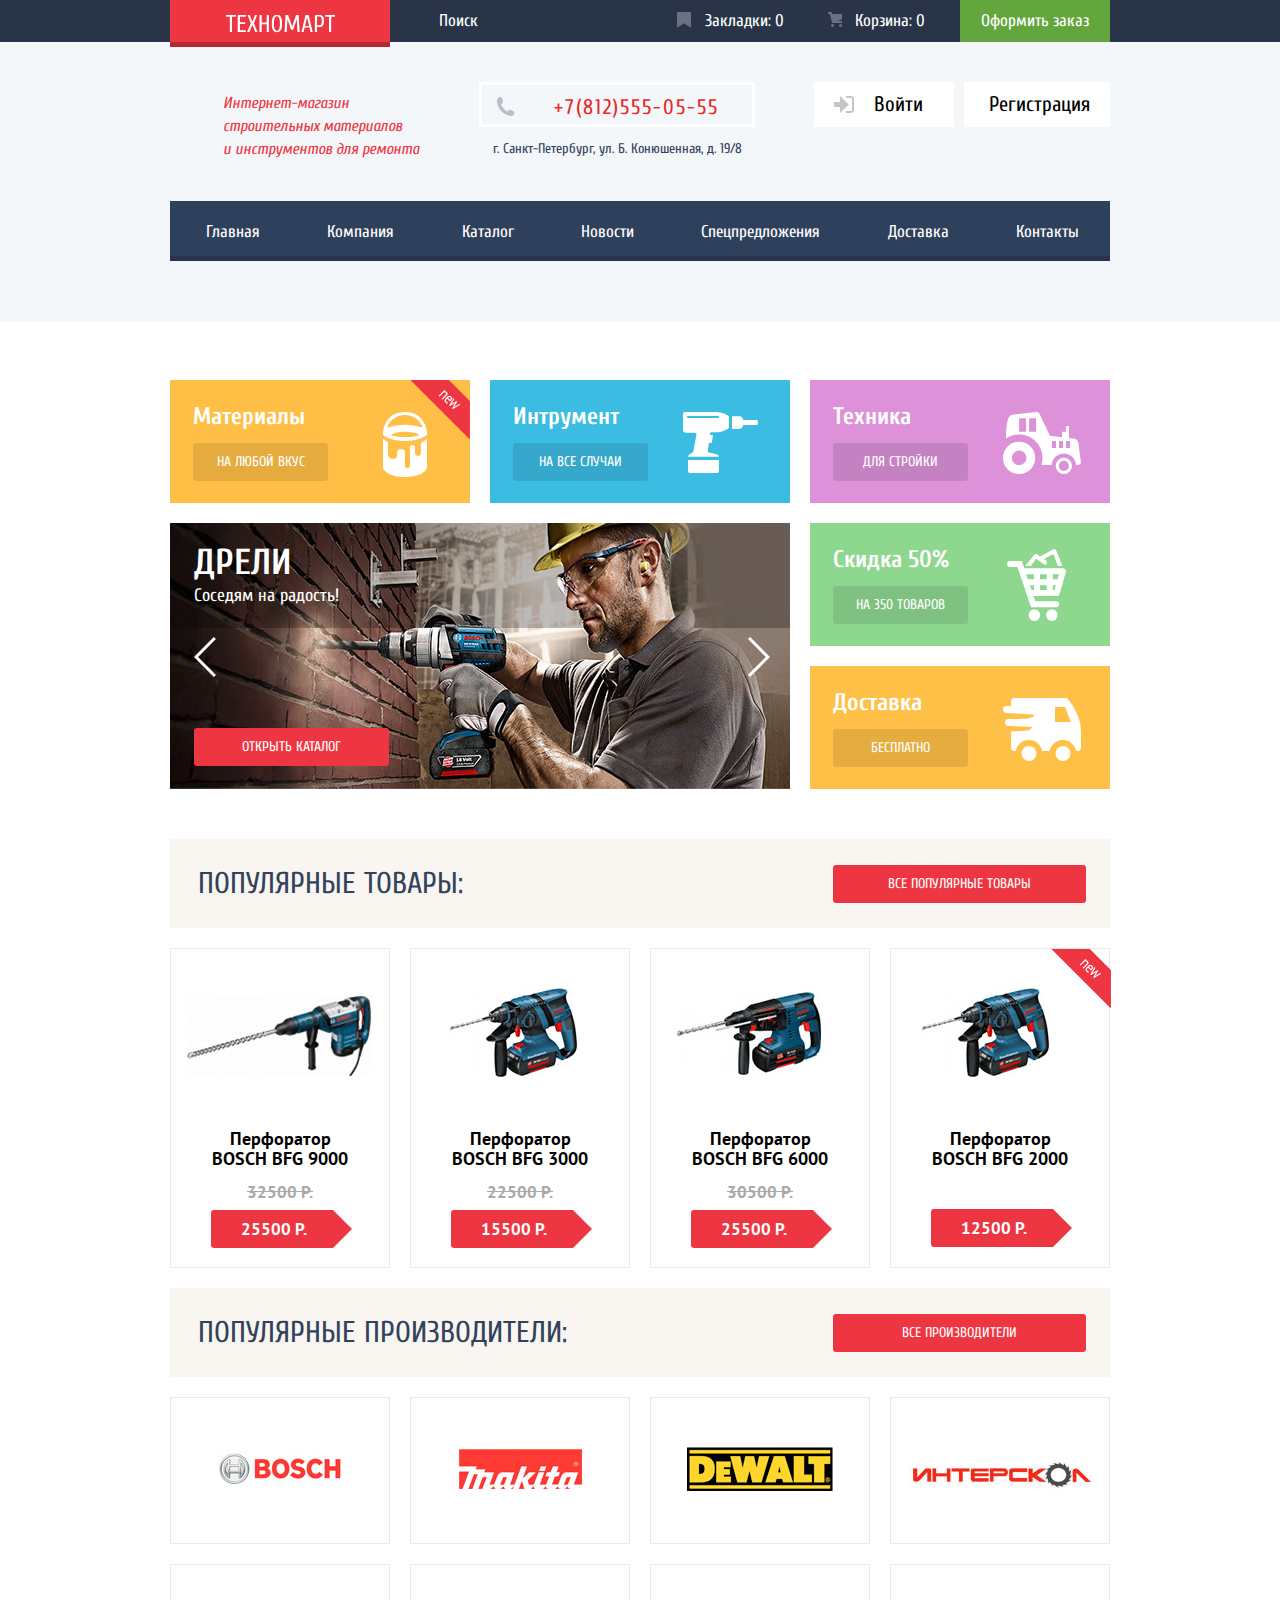
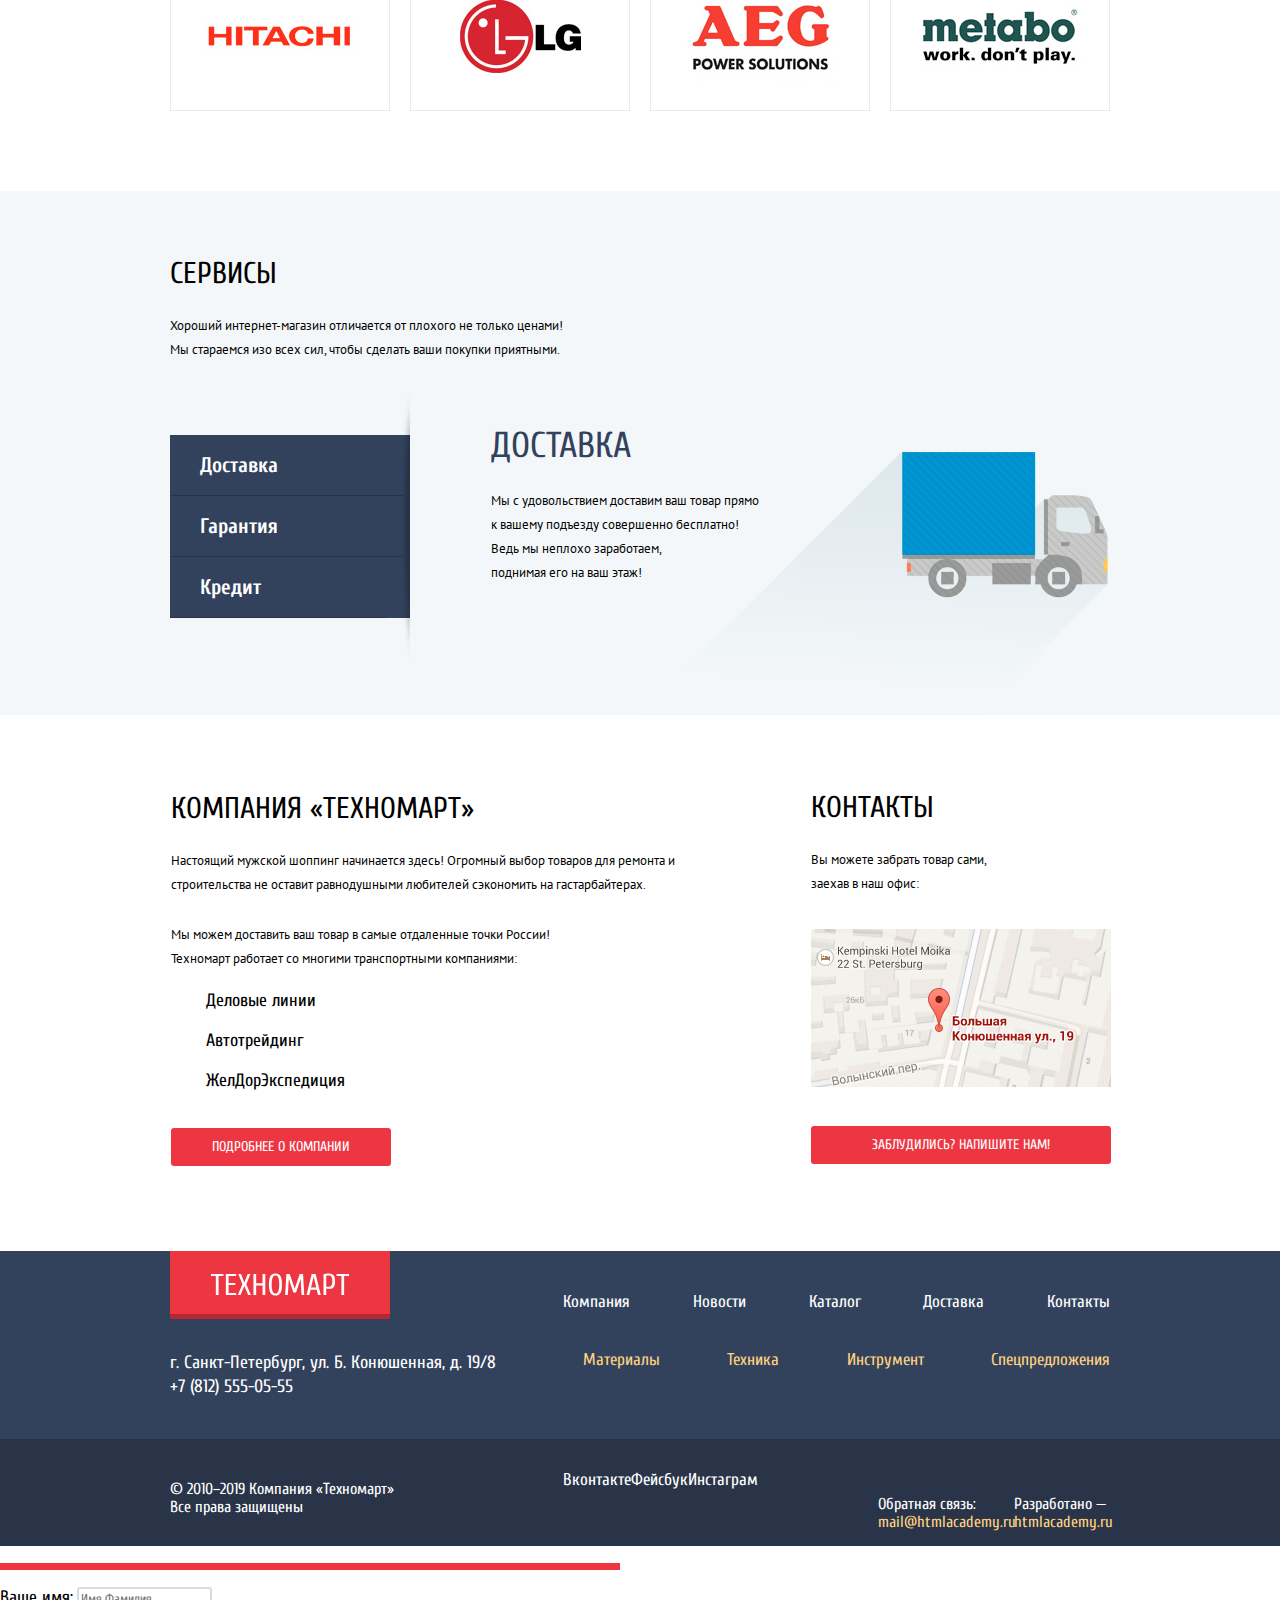
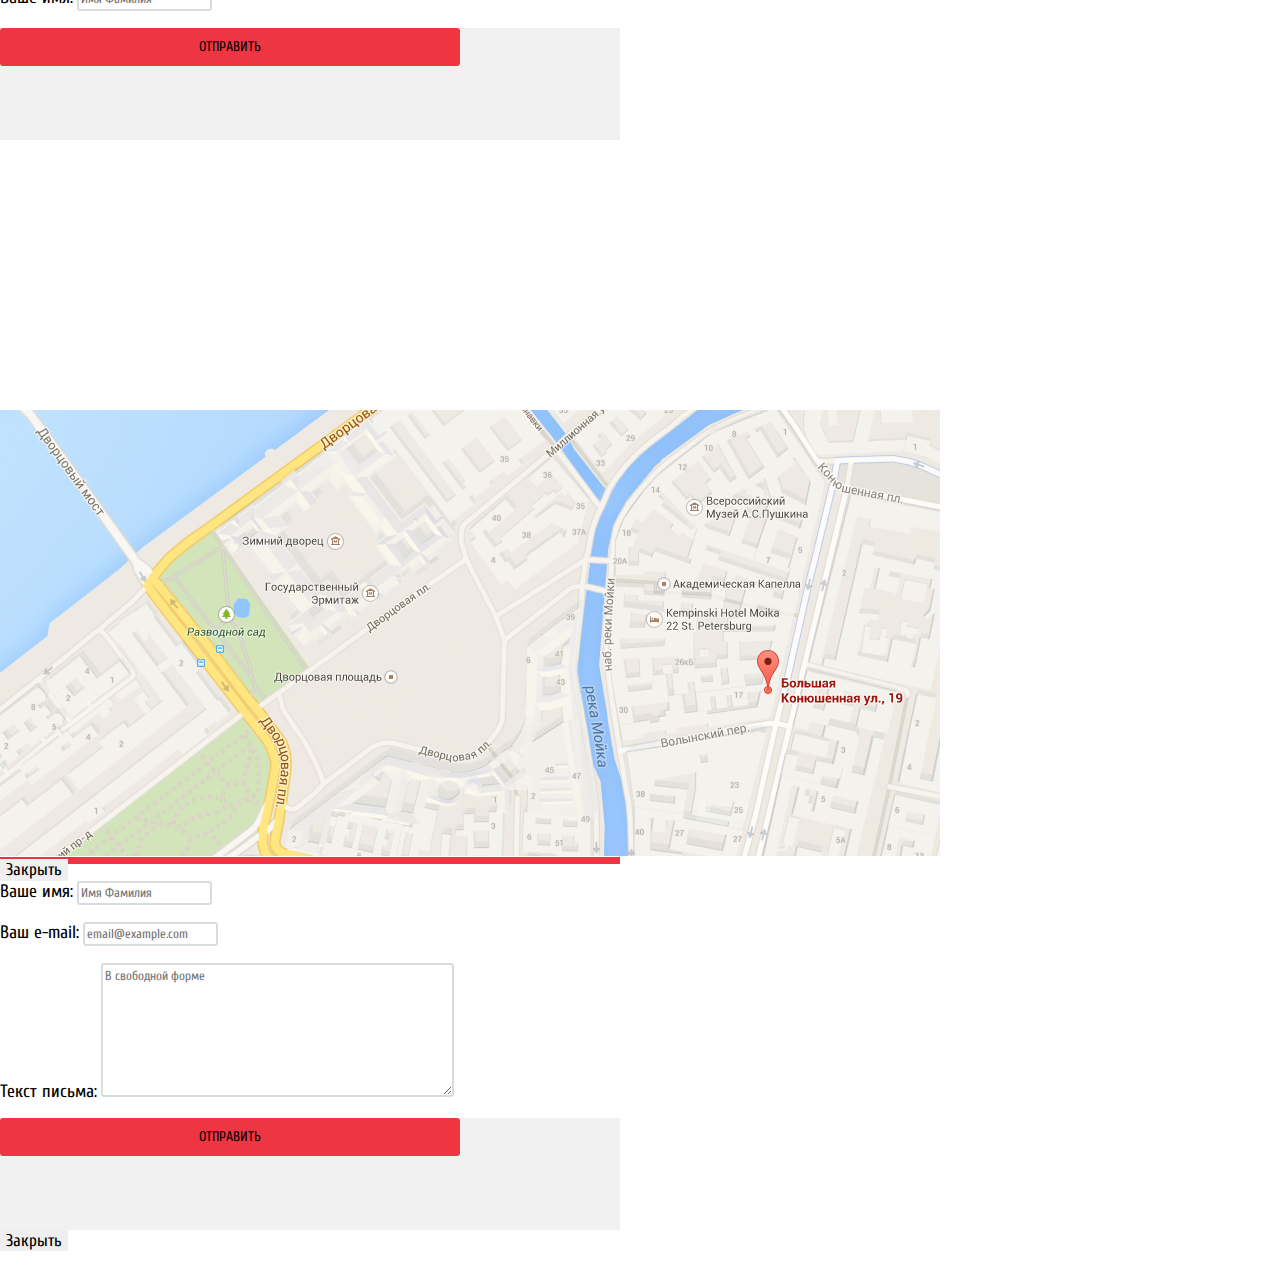
==== commit 015ae3e9: "Задание 7.  Главная страница" ====
--- a/index.html
+++ b/index.html
@@ -231,9 +231,9 @@
                 </button>
               </li>
             </ul>
-            <img src='img/shadow.jpg' width="10" height="279" alt="Тень">
+            <img src='img/shadow.png' width="10" height="279" alt="Тень">
             <ul class="services-content-list">
-              <li class="services-content-item">
+              <li class="services-content-item delivery-wrapper">
                 <div class="services-content-item-part">
                   <h3 class="services-caption">Доставка</h3>
                   <p class="services-delivery">Мы с удовольствием доставим ваш товар прямо<br>
@@ -243,7 +243,7 @@
                 </div>
                 <img src="img/delivery.png" width="468" height="261" alt="Доставка">
               </li>
-              <li class="services-content-item">
+              <li class="services-content-item guarantee-wrapper">
                 <div class="services-content-item-part">
                   <h3 class="services-caption">Гарантия</h3>
                   <p class="services-warranty">Если купленный у нас товар поломается или заискрит, <br>
@@ -252,12 +252,12 @@
                 </div>
                 <img src="img/guarantee.png" width="389" height="283" alt="Гарантия">
               </li>
-              <li class="services-content-item">
+              <li class="services-content-item credit-wrapper">
                 <div class="services-content-item-part">
                   <h3 class="services-caption">Кредит</h3>
                   <p class="services-credit">Залезть в долговую яму стало проще!<br>
                     Кредитные консультанты придут вам на помощь.</p>
-                  <a class="button" href="#">Отправить заявку</a>
+                  <a class="button button-credit" href="#">Отправить заявку</a>
                 </div>
                 <img src="img/credit.png" width="465" height="285" alt="Кредит">
 
@@ -266,7 +266,7 @@
           </div>
         </div>
       </section>
-      <div class="delivery-wrapper">
+      <div class="contact-wrapper">
         <section class="delivery">
           <h2 class="caption">Компания «Техномарт»</h2>
           <p class="delivery-description">Настоящий мужской шоппинг начинается здесь! Огромный выбор товаров для ремонта и строительства не оставит равнодушными любителей сэкономить на гастарбайтерах.</p>
@@ -276,15 +276,15 @@
             <li class="transport-company-item">Автотрейдинг</li>
             <li class="transport-company-item">ЖелДорЭкспедиция</li>
           </ul>
-          <a class="button" href="#">Подробнее о компании</a>
+          <a class="button button-transport-company" href="#">Подробнее о компании</a>
         </section>
         <section class="contact">
           <h2 class="caption">Контакты</h2>
           <p class="contact-text">Вы можете забрать товар сами, заехав в наш офис:</p>
-          <a href="#">
+          <a class="contact-link" href="#">
             <img src="img/map.png" width="300" height="158" alt="Карта">
           </a>
-          <a class="button" href="#" >Заблудились? Напишите нам!</a>
+          <a class="button button-contact" href="#" >Заблудились? Напишите нам!</a>
         </section>
       </div>
     </main>
@@ -315,7 +315,7 @@
           </div>
           <div class="first-footer-minor">
             <address class="footer-contacts">
-              <p>г. Санкт-Петербург, ул. Б. Конюшенная, д. 19/8
+              <p>г. Санкт-Петербург, ул. Б. Конюшенная, д. 19/8 <br>
                 +7 (812) 555-05-55</p>
             </address>
             <ul class="footer-promo">
--- a/css/style.css
+++ b/css/style.css
@@ -631,6 +631,7 @@
 .button-block {
   width: 253px;
   min-height: 38px;
+  margin-right: 4px;
 }
 
 .button-promo {
@@ -871,6 +872,7 @@
 }
 
 .second-title {
+  margin-left: 8px;
   font-size: 30px;
   font-weight: normal;
   text-transform: uppercase;
@@ -898,6 +900,7 @@
   width: 218px;
   min-height: 318px;
   border: 1px solid #eaeaea;
+  cursor: pointer;
 }
 
 .product-item-catalog {
@@ -1040,8 +1043,12 @@
   z-index: 20;
 }
 
+.manufacturers {
+  margin-bottom: 60px;
+}
+
 .manufacturers-block {
-  margin-top: 10px;
+  margin-top: 20px;
 
 }
 
@@ -1076,14 +1083,18 @@
 
 .services {
   background-color: #f4f7f9;
+
 }
 
 .services-wrapper {
   width: 940px;
   margin: 0 auto;
+  padding-top: 20px;
+  padding-bottom: 80px;
 }
 
 .caption {
+  margin-top: 48px;
   text-transform: uppercase;
   font-size: 30px;
   font-weight: 400;
@@ -1099,6 +1110,8 @@
 
 .services-wrapper-part {
   display: flex;
+  position: relative;
+
 }
 
 .services-list {
@@ -1106,15 +1119,28 @@
   flex-direction: column;
   list-style: none;
   padding-left: 0;
+  margin-top: 60px;
+}
+
+.services-list ~ img {
+  margin-top: 60px;
+  position: absolute;
+  left: 230px;
+  top: -50px;
+  background-color: none;
+  z-index: 1;
+
 }
 
 .services-item {
   width: 240px;
   min-height: 61px;
   background-color: #32425c;
+
 }
 
 .services-item button {
+  padding: 15px 125px 15px 30px;
   font-family: "Cuprum", "Arial", sans-serif;
   font-size: 21px;
   line-height: 30px;
@@ -1122,7 +1148,12 @@
   color: #ffffff;
   background-color: #32425c;
   border: none;
-}
+  cursor: pointer;
+  box-shadow:   0px 1px 0 0 #293449;
+
+}
+
+
 
 .services-item:hover,
 .services-item:hover button {
@@ -1144,10 +1175,44 @@
 }
 
 .services-content-item {
-  display: flex;
+  position: relative;
+  display: flex;
+  padding-left: 41px;
+}
+
+.services-content-item-part ~ img {
+  position: absolute;
+  left: 190px;
+  top: 60px;
+}
+
+.guarantee-wrapper {
+  display: none;
+}
+.guarantee-wrapper  img  {
+  position: absolute;
+  left: 250px;
+  top: 60px;
+}
+
+.credit-wrapper img {
+  position: absolute;
+  left: 190px;
+  top: 40px;
+}
+
+.credit-wrapper {
+  display: none;
+}
+
+.button-credit {
+  box-sizing: border-box;
+  max-width: 195px;
+  padding: 15px 40px;
 }
 
 .services-caption {
+  margin-bottom: 20px;
   font-size: 36px;
   text-transform: uppercase;
   font-weight: normal;
@@ -1156,6 +1221,7 @@
 }
 
 .services-caption ~ p {
+  padding-top: 5px;
   font-family: "PT Sans", "Arial", sans-serif;
   font-size: 13px;
   line-height: 24px;
@@ -1173,39 +1239,72 @@
   width: 279px;
 }
 
-.delivery-wrapper {
-  display: flex;
+.contact-wrapper {
+  display: flex;
+  padding-left: 2px;
   justify-content: space-between;
   width: 940px;
   margin: 0 auto;
 }
 
+
+
 .delivery {
   display: flex;
   flex-direction: column;
+  margin-top: 31px;
+  padding-left: 0;
+  max-width: 519px;
 }
 
 .delivery-description {
-  width: 519px;
+  min-width: 519px;
+  margin-top: 0;
 }
 
 .delivery-supply {
   width: 400px;
 }
 
+.transport-company-list {
+  list-style: none;
+  margin-top: 0;
+  padding-top: 7px;
+  margin-left: 0;
+  padding-left: 35px;
+}
+
 .transport-company-item {
+  font-family: "Cuprum", "Arial", sans-serif;;
   font-size: 18px;
   line-height: 20px;
+  padding-bottom: 20px;
+}
+
+.button-transport-company {
+  max-width: 220px;
+  margin-bottom: 85px;
 }
 
 .contact {
   display: flex;
   flex-direction: column;
-  justify-content: space-between;
+  margin-top: 30px;
+  margin-left: 119px;
+  margin-bottom: 0;
+
 }
 
 .contact-text {
-  width: 179px;
+  display: block;
+  max-width: 179px;
+  padding-top: -30px;
+  margin-top: 0;
+}
+
+.contact-link {
+  margin-top: 20px;
+  padding-bottom: 36px;
 }
 
 .pagination-list {
@@ -1270,6 +1369,7 @@
 
 .first-footer {
   background-color: #32425c;
+  padding-bottom: 40px;
 }
 
 .first-footer-wrapper {
@@ -1313,7 +1413,9 @@
 }
 
 .footer-contacts p {
-  margin: 0;
+  display: block;
+  margin:  0;
+  min-width: 330px;
 }
 
 .footer-promo {
@@ -1346,7 +1448,8 @@
   font-size: 16px;
   line-height: 18px;
   color: #ffffff;
-  margin: 0;
+  margin: auto 0;
+  margin-top: 41px;
 }
 
 .footer-copyright small {
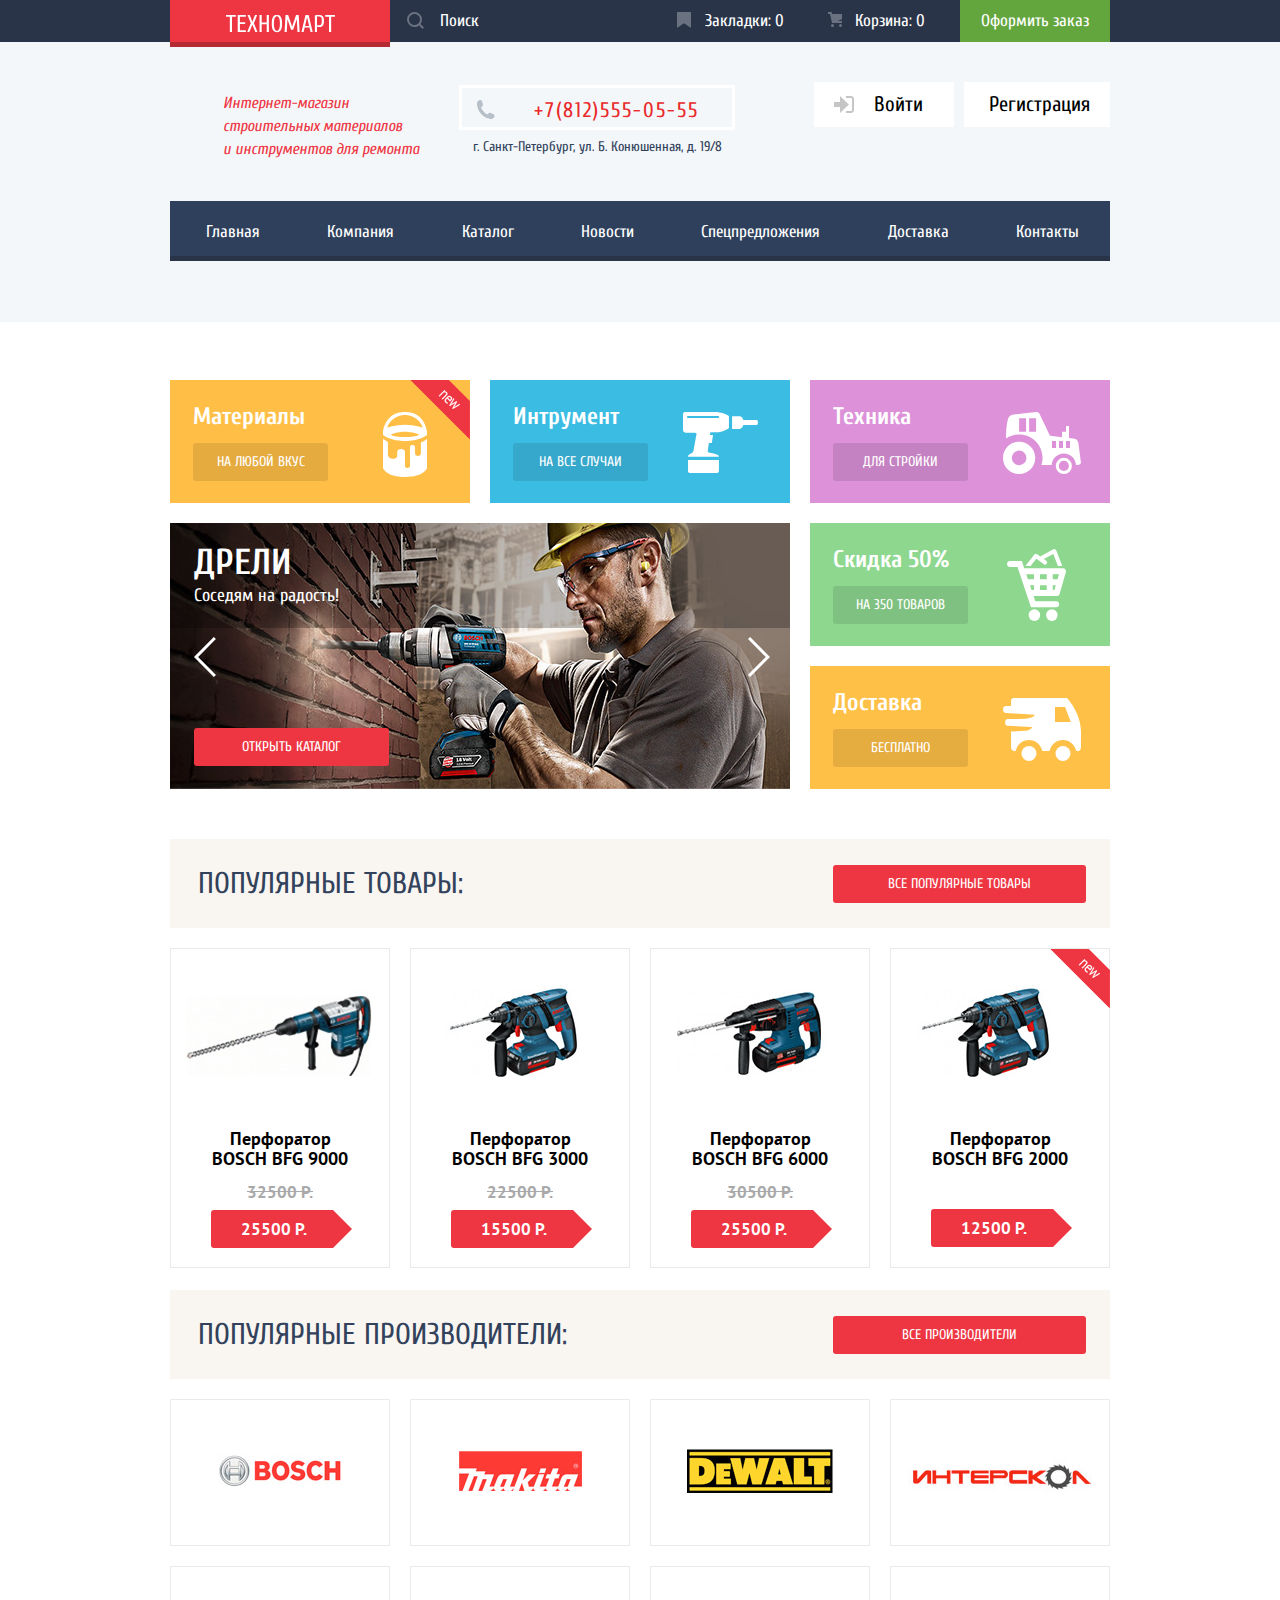
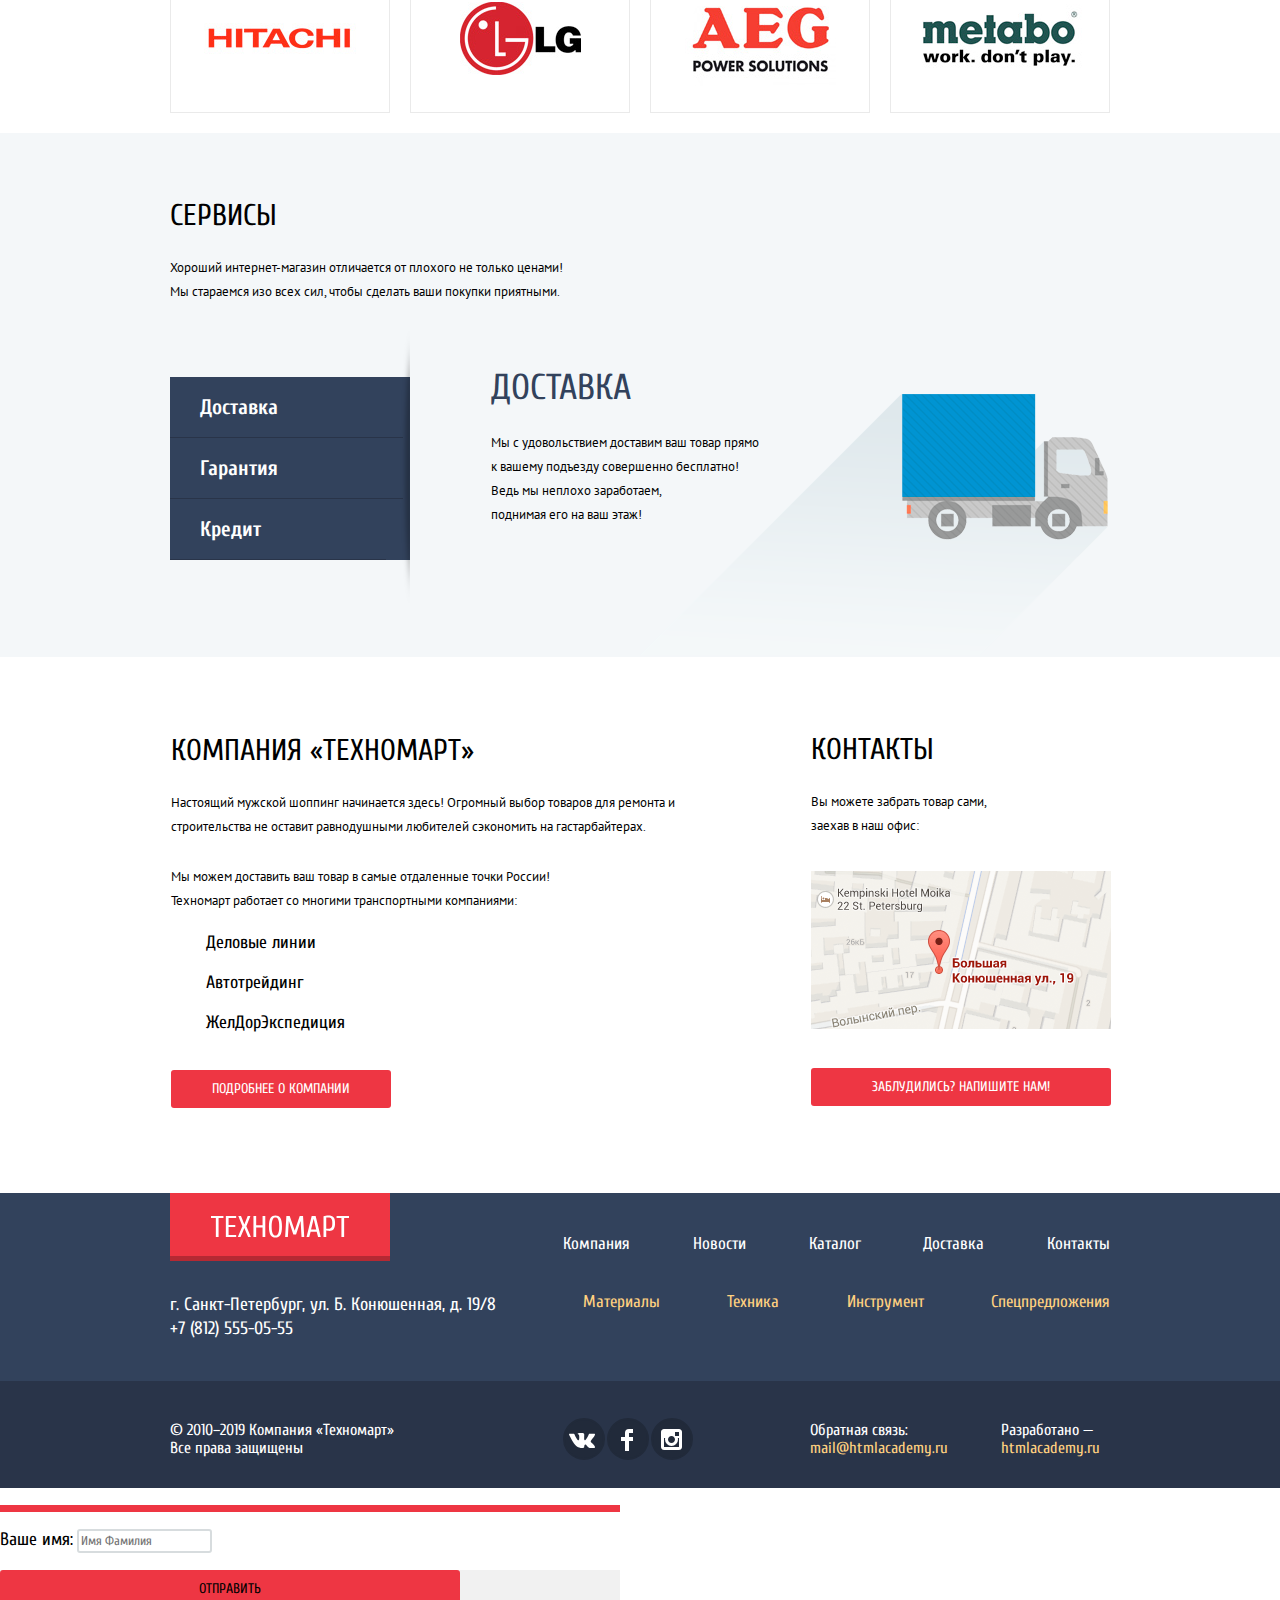
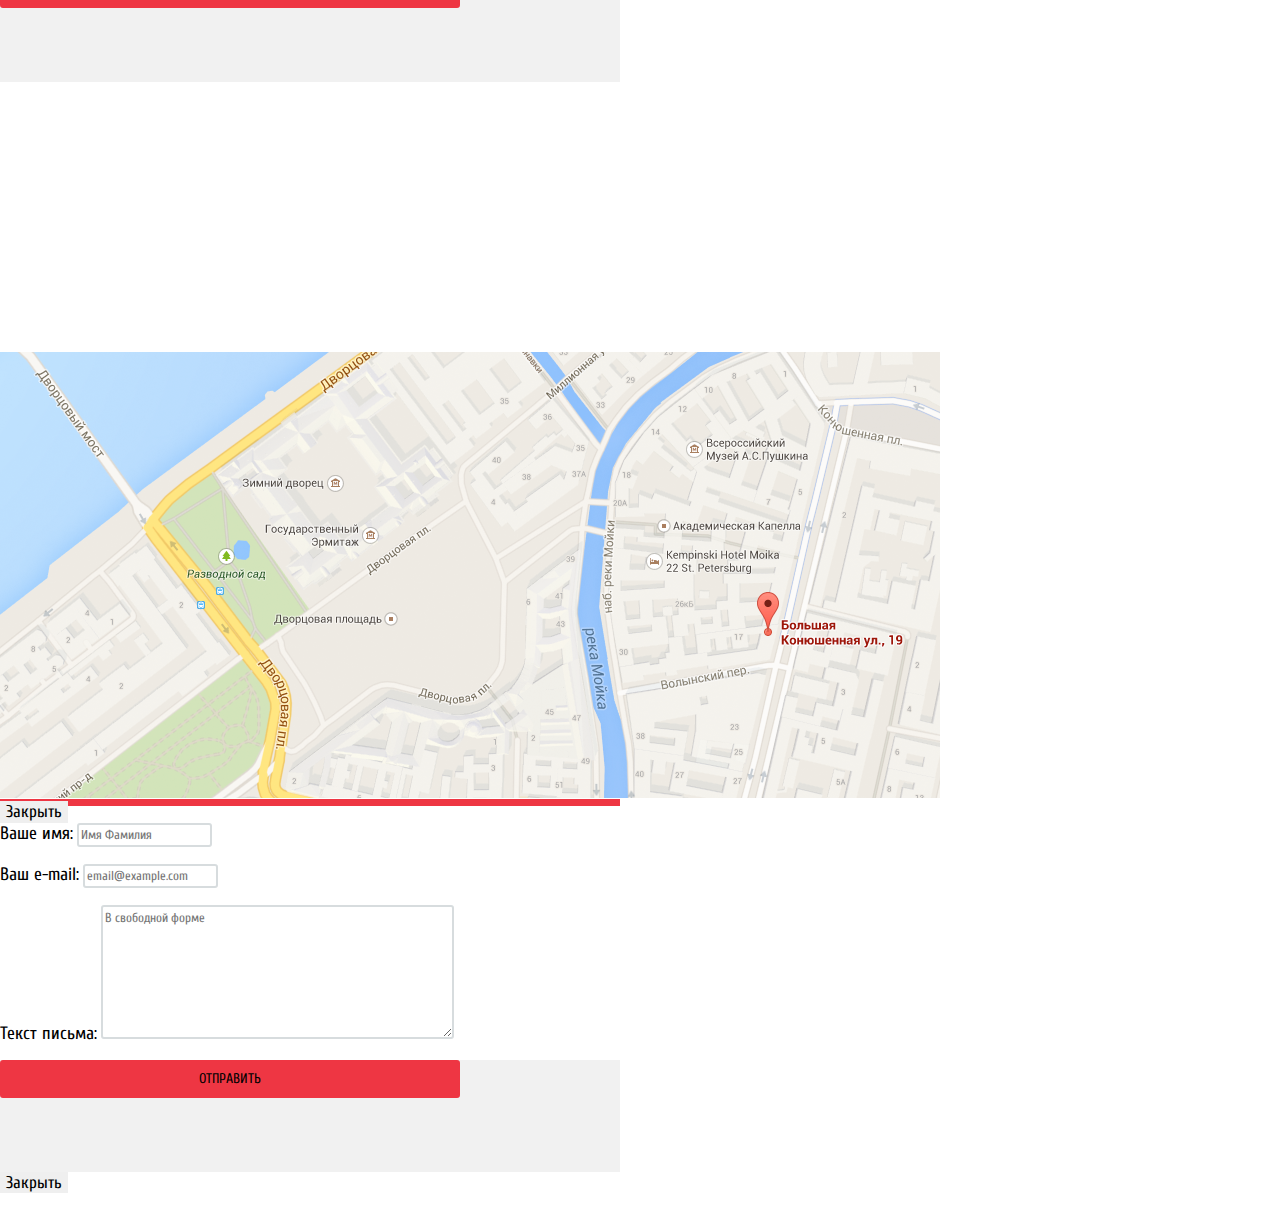
==== commit 25e8930b: "Задание 7.  Стилизовано все,  кроме фильтров" ====
--- a/index.html
+++ b/index.html
@@ -16,8 +16,8 @@
             <img src="img/logo-technomart.svg" width="109" height="19" alt="Логотип">
           </a>
           <form class="search">
-            <label class="search-title" for="global-search">Поиск</label>
-            <input class="search-form" id="global-search" type="search" name="search" placeholder="">
+            <label class="search-title visually-hidden" for="global-search">Поиск</label>
+            <input class="search-form" id="global-search" type="search" name="search" placeholder="Поиск">
           </form>
           <div class="bookmarks">
             <a href="#">Закладки: 0 </a>
@@ -130,32 +130,40 @@
         <ul class="products-list">
           <li class="product-item">
             <img class="product-item-image" src="img/product-1.jpg" width="218" height="170" alt="Перфоратор BOSCH BFG 9000">
-            <button class="product-item-button product-item-buy" type="button">Купить</button>
-            <button class="product-item-button product-item-select" type="button">В закладки</button>
+            <div class="action">
+              <button class="product-item-button product-item-buy" type="button">Купить</button>
+              <button class="product-item-button product-item-select" type="button">В закладки</button>
+            </div>
             <h3 class="product-item-title">Перфоратор BOSCH BFG 9000</h3>
             <del>32500 Р.</del>
             <p class="button-price">25500 Р.</p>
           </li>
           <li class="product-item">
             <img class="product-item-image" src="img/product-2.jpg" width="218" height="170" alt="Перфоратор BOSCH BFG 3000">
-            <button class="product-item-button product-item-buy" type="button">Купить</button>
-            <button class="product-item-button product-item-select" type="button">В закладки</button>
+            <div class="action">
+              <button class="product-item-button product-item-buy" type="button">Купить</button>
+              <button class="product-item-button product-item-select" type="button">В закладки</button>
+            </div>
             <h3 class="product-item-title">Перфоратор BOSCH BFG 3000</h3>
             <del>22500 Р.</del>
             <p class="button-price">15500 Р.</p>
           </li>
           <li class="product-item">
             <img class="product-item-image" src="img/product-3.jpg" width="218" height="170" alt="Перфоратор BOSCH BFG 6000">
-            <button class="product-item-button product-item-buy" type="button">Купить</button>
-            <button class="product-item-button product-item-select" type="button">В закладки</button>
+            <div class="action">
+              <button class="product-item-button product-item-buy" type="button">Купить</button>
+              <button class="product-item-button product-item-select" type="button">В закладки</button>
+            </div>
             <h3 class="product-item-title">Перфоратор BOSCH BFG 6000</h3>
             <del>30500 Р.</del>
             <p class="button-price">25500 Р.</p>
           </li>
-          <li class="product-item">
-            <img class="product-item-image product-item-image-new" src="img/product-4.jpg" width="218" height="170" alt="Перфоратор BOSCH BFG 2000">
-            <button class="product-item-button product-item-buy" type="button">Купить</button>
-            <button class="product-item-button product-item-select" type="button">В закладки</button>
+          <li class="product-item product-item-new">
+            <img class="product-item-image" src="img/product-4.jpg" width="218" height="170" alt="Перфоратор BOSCH BFG 2000">
+            <div class="action">
+              <button class="product-item-button product-item-buy" type="button">Купить</button>
+              <button class="product-item-button product-item-select" type="button">В закладки</button>
+            </div>
             <h3 class="product-item-title">Перфоратор BOSCH BFG 2000</h3>
             <p class="button-price">12500 Р.</p>
           </li>
@@ -216,7 +224,7 @@
           <div class="services-wrapper-part">
             <ul class="services-list">
               <li class="services-item">
-                <button>
+                <button >
                   Доставка
                 </button>
               </li>
@@ -344,13 +352,19 @@
           <div class="second-footer-minor">
             <ul class="footer-social">
               <li>
-                <a class="social-button social-button-vk" href="">Вконтакте</a>
-              </li>
-              <li>
-                <a class="social-button social-button-facebook" href="">Фейсбук</a>
-              </li>
-              <li>
-                <a class="social-button social-button-instagram" href="">Инстаграм</a>
+                <a class="social-button social-button-vk" href="">
+                  <span class="visually-hidden">Вконтакте</span>
+                </a>
+              </li>
+              <li>
+                <a class="social-button social-button-facebook" href="">
+                  <span class="visually-hidden">Фейсбук</span>
+                </a>
+              </li>
+              <li>
+                <a class="social-button social-button-instagram" href="">
+                  <span class="visually-hidden">Инстаграм</span>
+                </a>
               </li>
             </ul>
             <div class="footer-copyright-wrapper">
--- a/css/style.css
+++ b/css/style.css
@@ -103,30 +103,66 @@
 }
 
 .search {
+  position: relative;
   display: flex;
   width: 270px;
   height: 42px;
 }
 
-.search-title {
+/*.search-title {
   margin: auto 0 auto 49px;
   line-height: 18px;
   color: #ffffff;
-}
+}*/
 
 .search-form {
+  width: 270px;
   line-height: 18px;
   background-color: #293449;
   border: none;
 }
 
-.search:hover .search-form {
+.search-form::placeholder {
+  font-size: 17px;
+  color: #ffffff;
+
+}
+
+.search::before {
+  content: "";
+  position: absolute;
+  top: 12px;
+  left: 17px;
+  width: 17px;
+  height: 17px;
+  background-image: url("../img/icon-search.svg");
+  background-repeat: no-repeat;
+  background-position: 0 0;
+  opacity: 0.3;
+}
+
+.search:hover:before {
+  opacity: 1.0;
+}
+
+.search:active::before {
+  opacity: 0.3;
+}
+
+.search:hover  {
   background-color: #212a3a;
 }
 
-.search:focus .search-form {
+.search-form:focus {
   background-color: #ffffff;
-}
+  outline: none;
+}
+
+.search input {
+  padding-left: 50px;
+}
+
+
 
 .bookmarks {
   position: relative;
@@ -160,8 +196,19 @@
   background-color: #212a3a;
 }
 
+.bookmarks:hover a::before,
+.cart:hover a::before {
+  opacity: 1.0;
+}
+
 .bookmarks:focus {
   background-color: #161d29;
+}
+
+.bookmarks a:focus,
+.cart a:focus,
+.checkout a:focus {
+  opacity: 0.6;
 }
 
 .cart {
@@ -235,15 +282,17 @@
 
 .second-section-header-wrapper {
   display: flex;
+  align-items: flex-start;
   flex-wrap: wrap;
   width: 940px;
   margin: 40px auto 40px;
+  max-height: 158px;
 }
 
 .main-title {
   width: 197px;
   min-height: 60px;
-  margin: auto;
+  margin-top: 10px;
   margin-left: 53px;
   margin-bottom: 0;
   padding: 0;
@@ -261,13 +310,23 @@
   margin: auto;
 }
 
+.address {
+  margin: 0 auto;
+  font-size: 14px;
+  line-height: 24px;
+  color: #32425c;
+  font-style: normal;
+  margin-top: 5px;
+}
+
 .phone-link-wrapper {
   position: relative;
   display: flex;
   width: 270px;
   min-height: 39px;
-  margin-bottom: 10px;
   border: 3px solid #ffffff;
+  margin: 0;
+  padding: 0;
 }
 
 .phone-link {
@@ -293,12 +352,10 @@
   background-position: 0 0;
 }
 
-.address {
-  margin: 0 auto;
-  font-size: 14px;
-  line-height: 24px;
-  color: #32425c;
-  font-style: normal;
+
+
+.address p {
+  margin: 0;
 }
 
 .login-wrapper {
@@ -335,6 +392,33 @@
 
 .login-link:hover {
   color: #ee3643;
+}
+
+.login-link:hover::before {
+  content: "";
+  position: absolute;
+  left: 20px;
+  top: 14px;
+  margin-right: 15px;
+  width: 20px;
+  min-height: 17px;
+  background-image: url("../img/icon-login\ \(1\).svg");
+  background-repeat: no-repeat;
+  background-position: 0 0;
+}
+
+.login-link:active:before {
+  content: "";
+  position: absolute;
+  left: 20px;
+  top: 14px;
+  margin-right: 15px;
+  width: 20px;
+  min-height: 17px;
+  background-image: url("../img/icon-login.svg");
+  background-repeat: no-repeat;
+  background-position: 0 0;
+
 }
 
 .login-link:focus {
@@ -360,20 +444,37 @@
   color: rgba(0, 0, 0, 0.3);
 }
 
+.user-cabinet {
+  display: flex;
+  flex-direction: column;
+  width: 299px;
+}
+
+.user-wrapper {
+  display: flex;
+  justify-content: space-around;
+  align-items: center;
+  background-color: #ffffff;
+  margin-top: 8px;
+  padding: 10px 0;
+}
+
 .user-name {
   font-size: 21px;
   line-height: 21px;
   color: #000000;
-}
-
-.user-cabinet {
-  display: flex;
-  flex-direction: column;
-  width: 299px;
-}
+  padding-right: 10px;
+}
+
+
+
 
 .user-cabinet-list {
-  display: flex;
+  position: relative;
+  display: flex;
+  align-items: flex-start;
+  margin: 10px;
+  justify-content: flex-start;
 }
 
 .user-cabinet-item {
@@ -381,12 +482,15 @@
 }
 
 .user-cabinet-item:last-child::before {
+  position: absolute;
+  left: 100px;
   color: #32425c;
   content: "•";
-  padding-right: 10px;
 }
 
 .my-orders {
+  position: absolute;
+  left: 10px;
   text-decoration: underline;
   font-size: 16px;
   line-height: 18px;
@@ -394,6 +498,8 @@
 }
 
 .personal-area {
+  position: absolute;
+  left: 120px;
   text-decoration: underline;
   font-size: 16px;
   line-height: 18px;
@@ -449,10 +555,13 @@
   margin: 0 auto;
   width: 940px;
   list-style: none;
+  padding: 20px 0;
+  margin-left: 462px;
 }
 
 .breadcrumbs li {
   margin-left: 39px;
+  position: relative;
 }
 
 .breadcrumbs li,
@@ -462,6 +571,32 @@
   font-size: 13px;
   line-height: 18px;
   color: #000000;
+}
+
+.breadcrumbs li:first-child::before {
+  content: "";
+  position: absolute;
+  left: -20px;
+  top: 3px;
+  margin-right: 15px;
+  width: 14px;
+  min-height: 12px;
+  background-image: url("../img/icon-home.svg");
+  background-repeat: no-repeat;
+  background-position: 0 0;
+}
+
+.breadcrumbs li:nth-child(n+2)::before {
+  content: "";
+  position: absolute;
+  left: -20px;
+  top: 3px;
+  margin-right: 15px;
+  width: 8px;
+  min-height: 12px;
+  background-image: url("../img/icon-right-small.svg");
+  background-repeat: no-repeat;
+  background-position: 0 0;
 }
 
 .page-title {
@@ -493,8 +628,92 @@
   margin-top: 20px;
 }
 
+
+.filter1 {
+  margin: 20px auto;
+  padding: 25px;
+  width: 170px;
+  background-color: #f7f3ec;
+  border-radius: 3px;
+}
+
+.filter-range {
+  position: relative;
+}
+
+.filter-range-scale {
+  height: 2px;
+  background-color: #f7f3ec;
+}
+
+.filter-range-bar {
+  height: 2px;
+  width: 75%;
+  background-color: #00ca74;
+}
+
+.filter-range-handle {
+  position: absolute;
+  top: 50%;
+  left: 0%;
+  transform: translateY(-50%);
+  width: 4px;
+  height: 4px;
+  box-sizing: content-box;
+  padding: 0;
+  border: 8px solid #ffffff;
+  border-radius: 50%;
+  background-color: #d7dcde;
+  cursor: pointer;
+}
+
+.filter-interval {
+  display: flex;
+  flex-wrap: wrap;
+  justify-content: space-between;
+}
+
+.filter-interval label {
+  width: 50%;
+  font-size: 16px;
+  line-height: 22px;
+  text-transform: uppercase;
+}
+
+.filter-interval label:last-child {
+  text-align: right;
+}
+
+.filter-interval input {
+  width: 95px;
+  min-height: 38px;
+  border-radius: 2px;
+  border: none;
+  font: inherit;
+  color: inherit;
+  text-align: center;
+  background-color: #f7f3ec;
+}
+
+.filter-interval span {
+  display: inline;
+  height: 1px;
+  width: 10px;
+  margin: auto;
+  background-color: #444444;
+}
+
+.line {
+  display: block;
+  height: 1px;
+  width: 220px;
+  margin: 25px auto;
+  background-color: #c5c5c5;
+}
+
 .filter-type {
-  min-height: 38px;
+  padding: 6px 0 8px 15px;
+  padding-top: 15px;
   margin: 0;
   font-family: "PT Sans", "Arial", sans-serif;
   font-size: 13px;
@@ -502,7 +721,14 @@
   font-weight: normal;
   text-transform: uppercase;
   color: #000000;
-  background-color: #f7f3ec;
+  background-color: #f7f3ec
+}
+
+.filter-manufacturers,
+.filter-supply {
+  border: none;
+  margin: 0 auto;
+  padding: 0;
 }
 
 .filter-name {
@@ -512,18 +738,46 @@
   text-transform: uppercase;
   line-height: 30px;
   color: #000000;
+  margin: 0;
+  margin-top: 7px;
+}
+
+.filter-list {
+  padding: 0;
 }
 
 .filter-item {
+  position: relative;
   list-style: none;
-}
-
-.filter-manufacturers,
-.filter-supply {
-  border: none;
-}
+  margin: 0;
+  padding: 0;
+  padding-bottom: 20px;
+}
+
+.filter-item input[type=checkbox],
+.filter-item input[type=radio] {
+  -webkit-appearance: none;
+  appearance: none;
+}
+
+.filter-manufacturers .filter-item label::before {
+  content: "";
+  position: absolute;
+  padding-right: 15px;
+  left: 0;
+  top: -2px;
+  margin-right: 15px;
+  width: 23px;
+  min-height: 23px;
+  background-image: url("../img/checkbox-off.svg");
+  background-repeat: no-repeat;
+  background-position: 0 0;
+}
+
+
 
 .filter-item label {
+  padding-left: 28px;
   font-family: "PT Sans", "Arial", sans-serif;
   font-size: 15px;
   text-transform: uppercase;
@@ -553,6 +807,12 @@
   display: flex;
   min-width: 38px;
   background-color: #f7f3ec;
+}
+
+.button-filter-type {
+  outline: none;
+  border: none;
+  background-color: transparent;
 }
 
 .indicators-price {
@@ -869,7 +1129,10 @@
 
 .products-block {
   margin-top: 50px;
-}
+  margin-bottom: 20px;
+}
+
+
 
 .second-title {
   margin-left: 8px;
@@ -881,6 +1144,7 @@
 }
 
 .products-list {
+  position: relative;
   display: flex;
   justify-content: space-between;
   flex-wrap: wrap;
@@ -891,6 +1155,10 @@
   list-style: none;
 }
 
+.products .products-list{
+  margin-top: 0;
+}
+
 .products-list-catalog {
   width: 700px;
 }
@@ -901,14 +1169,46 @@
   min-height: 318px;
   border: 1px solid #eaeaea;
   cursor: pointer;
+  margin-bottom: 2px;
 }
 
 .product-item-catalog {
-  margin-top: 20px;
+  margin-top: 15px;
+}
+
+.product-item .action {
+  position: absolute;
+  top: 0;
+  left: 0;
+
+  width: 218px;
+  height: 88px;
+  padding: 40px 0;
+
+  background-color: rgba(255,255,255,0.9);
+  z-index: 10;
+}
+
+.product-item .action .product-item-buy,
+.product-item .action .product-item-select {
+  display: block;
+  width: 129px;
+  margin: 0 auto;
+  margin-bottom: 7px;
+  padding: 7px 0;
+  cursor: pointer;
+}
+
+.product-item .action {
+  display: none;
 }
 
 .product-item:hover {
   box-shadow: 0 10px 25px 0 rgba(41, 52, 73, 0.5);
+}
+
+.product-item:hover .action {
+  display: block;
 }
 
 .product-item-title {
@@ -1023,16 +1323,18 @@
   border-left-color: #ee3643;
 }
 
-.product-item:last-child .button-price {
+
+.product-item:last-child .button-price,
+.button-price-new {
   top: 25px;
 }
 
 
-.product-item:last-child .button-price::before {
-  content: "";
-  position: absolute;
-  top: -260px;
-  left: 120px;
+/*.product-item:last-child .button-price::before */
+.product-item-new::before {
+  content: "";
+  position: absolute;
+  left: 159px;
   margin-right: 15px;
   width: 60px;
   min-height: 59px;
@@ -1042,6 +1344,8 @@
   background-color: none;
   z-index: 20;
 }
+
+product-item-new
 
 .manufacturers {
   margin-bottom: 60px;
@@ -1079,6 +1383,10 @@
 
 .manufacturers-item:active {
   box-shadow: 0 4px 10px  rgba(41, 52, 73, 0.5);
+}
+
+.manufacturers-item:active img {
+  opacity: 0.5;
 }
 
 .services {
@@ -1311,6 +1619,8 @@
   display: flex;
   list-style: none;
   padding-left: 0;
+  margin-top: 60px;
+  margin-bottom: 60px;
 }
 
 .pagination-item {
@@ -1324,7 +1634,8 @@
   font-weight: normal;
   color: #000000;
   border: 1px solid #e5e5e5;
-  border-radius: 2px;
+  border-radius: 5px;
+  padding: 10px 15px;
 }
 
 .pagination-item:first-child a {
@@ -1334,8 +1645,13 @@
   font-weight: normal;
   color: #ffffff;
   border: 1px solid #ee3643;
-  border-radius: 2px;
+  border-radius: 5px;
   background-color: #ee3643;
+}
+
+.pagination-item:last-child a{
+  padding: 10px 30px;
+  text-transform: uppercase;
 }
 
 .description {
@@ -1346,6 +1662,8 @@
 .description-wrapper {
   margin: 0 auto;
   width: 940px;
+  margin-top: 50px;
+  margin-bottom: 55px;
 }
 
 .title-description {
@@ -1398,6 +1716,15 @@
   margin: 0;
 }
 
+.footer-menu li:hover {
+  text-decoration: underline;
+}
+
+.footer-menu li:active {
+  opacity: 0.5;
+  text-decoration: none;
+}
+
 .first-footer-minor {
   display: flex;
   justify-content: space-between;
@@ -1426,6 +1753,15 @@
   margin: 0;
 }
 
+.footer-promo li:hover {
+  text-decoration: underline;
+}
+
+.footer-promo li:active {
+  opacity: 0.5;
+  text-decoration: none;
+}
+
 .footer-promo a {
   color: #ffd180;
 }
@@ -1449,7 +1785,7 @@
   line-height: 18px;
   color: #ffffff;
   margin: auto 0;
-  margin-top: 41px;
+  padding-top: 10px;
 }
 
 .footer-copyright small {
@@ -1476,17 +1812,83 @@
 }
 
 .footer-social {
+  position: relative;
   display: flex;
   list-style: none;
   padding-left: 0;
 }
 
+.footer-social li {
+  margin-top: 10px;
+  margin-right: 2px;
+  width: 38px;
+  height: 38px;
+  border: 2px solid #212a3a;
+  border-radius: 50%;
+  background-color: #212a3a;
+}
+
+.footer-social li:hover,
+.footer-social li:active {
+  background-color: #ee3643;
+}
+
+.social-button-vk::before{
+  content: "";
+  position: absolute;
+  left: 6px;
+  top: 25px;
+  width: 26px;
+  height: 15px;
+  background-image: url("../img/icon-vk.svg");
+  background-repeat: no-repeat;
+  background-position: 0 0;
+}
+
+.social-button-facebook::before{
+  content: "";
+  position: absolute;
+  left: 58px;
+  top: 21px;
+  width: 12px;
+  height: 22px;
+  background-image: url("../img/icon-fb.svg");
+  background-repeat: no-repeat;
+  background-position: 0 0;
+}
+
+.social-button-instagram::before{
+  content: "";
+  position: absolute;
+  left: 98px;
+  top: 21px;
+  width: 21px;
+  height: 21px;
+  background-image: url("../img/icon-insta.svg");
+  background-repeat: no-repeat;
+  background-position: 0 0;
+}
+
 .footer-copyright-wrapper {
   display: flex;
+  width: 300px;
+}
+
+.footer-copyright-block {
+  margin-right: 55px;
 }
 
 .footer-link {
   color: #ffd180;
+}
+
+.footer-link:hover {
+  text-decoration: underline;
+}
+
+.footer-link:active {
+  text-decoration: none;
+  color: #ee3643;
 }
 
 .login-name {
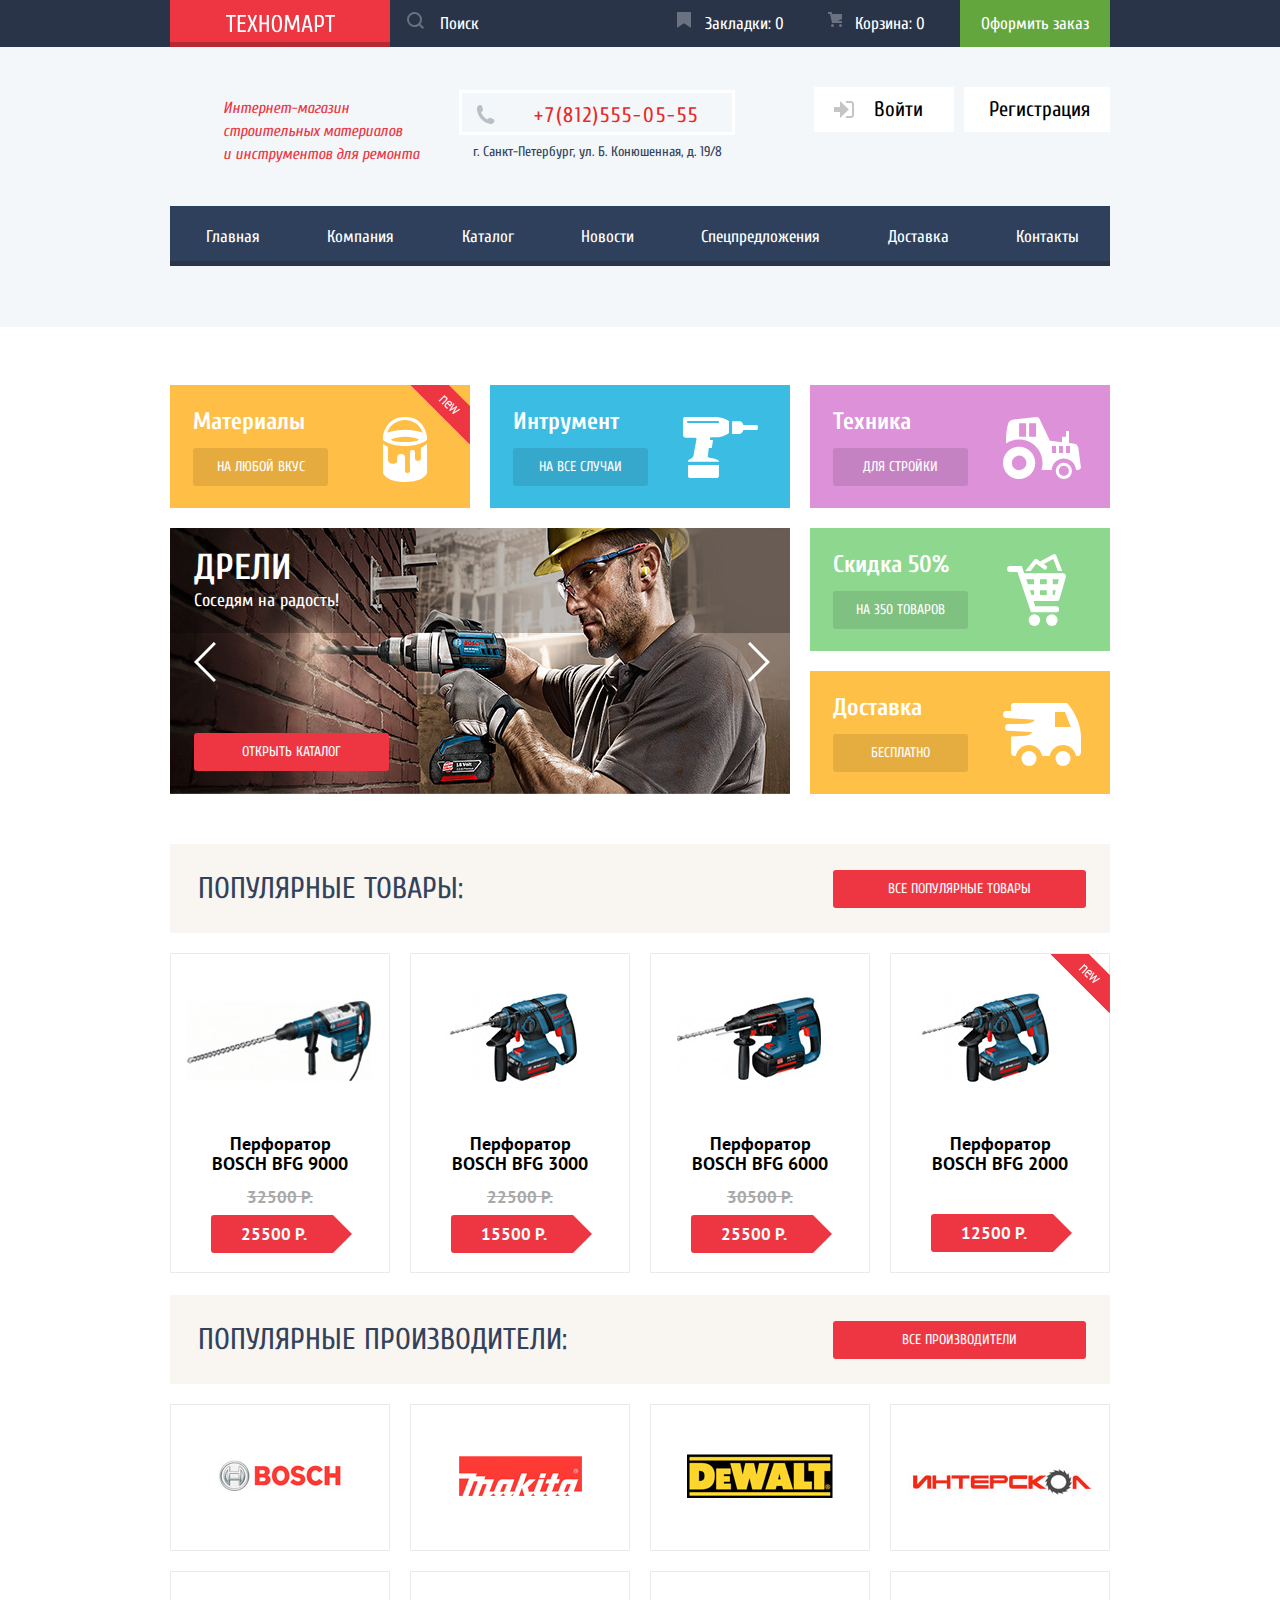
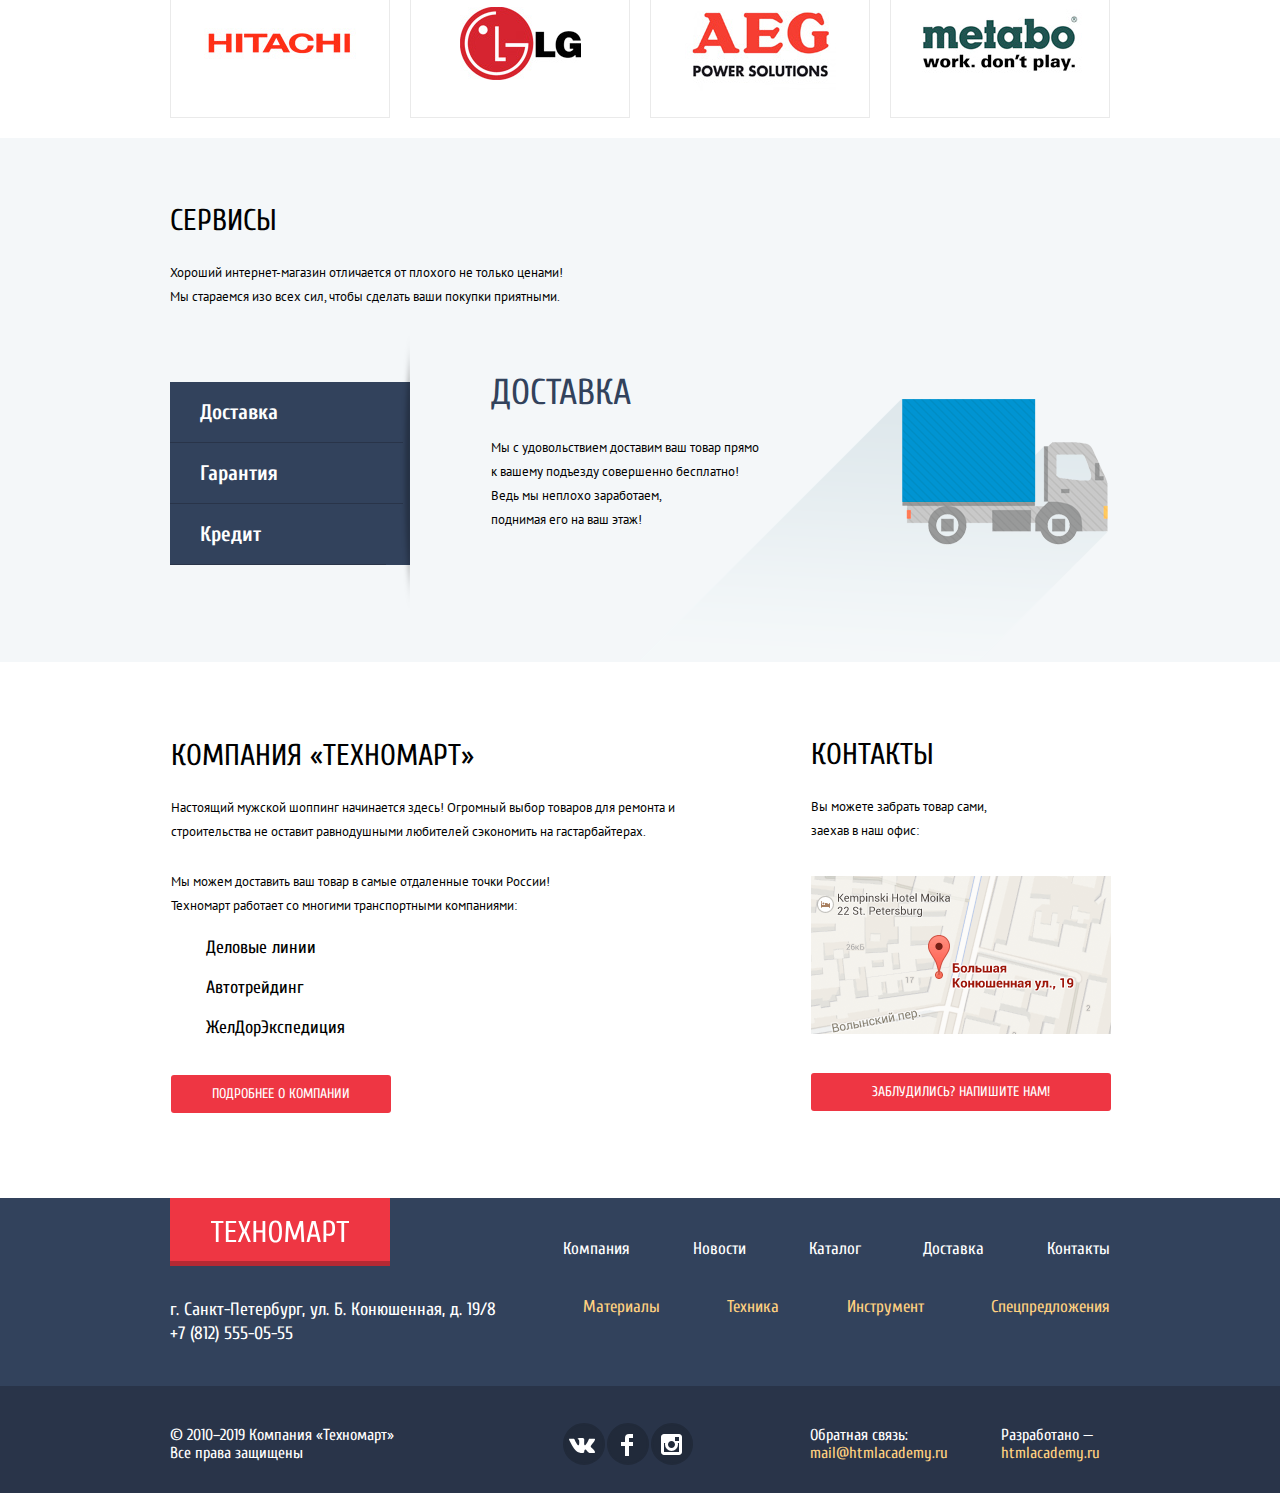
==== commit a3e317c5: "Доделано задание 8" ====
--- a/index.html
+++ b/index.html
@@ -384,7 +384,7 @@
       <form action="https://echo.htmlacademy.ru" method="post">
         <p class="model-decoration"></p>
         <p>
-          <label class="login-name" for="registration-name">Ваше имя:</label>
+          <label class="login-name" for="registration-name">Ваше имя:</label> </br>
           <input class="login-user" id="registration-name" type="text" name="name" placeholder="Имя Фамилия">
         </p>
         <div class="modal-part">
@@ -396,30 +396,36 @@
       <h2 class="visually-hidden">Как добраться</h2>
       <p>
         <img src="img/map-big.png" width="940" height="446.2" alt="Офис компании по адресу ул. Большая Конюшенная 19/8, Санкт-Петербург">
-        <button class="modal-close" type="button" aria-label="Закрыть">Закрыть</button>
+        <button class="modal-close" type="button">
+          <span class="visually-hidden">Закрыть</span>
+        </button>
       </p>
     </section>
     <section class="modal modal-support">
       <h2 class="visually-hidden">Заблудились? Напишите нам</h2>
       <form>
         <p class="model-decoration"></p>
-        <p>
-          <label class="login-name" for="user-name">Ваше имя:</label>
-          <input class="login-user" id="user-name" type="text" name="name" placeholder="Имя Фамилия">
-        </p>
-        <p>
-          <label class="login-name" for="user-email">Ваш e-mail:</label>
-          <input class="login-user" id="user-email" type="email" name="email" placeholder="email@example.com">
-        </p>
-        <p>
-          <label class="login-name" for="user-text">Текст письма:</label>
-          <textarea class="login-user" id="user-text" name="text" rows="7" cols="55" placeholder="В свободной форме"></textarea>
-        </p>
+        <div class="support-wrapper">
+          <p>
+            <label class="login-name" for="user-name">Ваше имя:</label>
+            <input class="login-user" id="user-name" type="text" name="name" placeholder="Имя Фамилия">
+          </p>
+          <p>
+            <label class="login-name" for="user-email">Ваш e-mail:</label>
+            <input class="login-user" id="user-email" type="email" name="email" placeholder="email@example.com">
+          </p>
+          <p>
+            <label class="login-name" for="user-text">Текст письма:</label>
+            <textarea class="login-user" id="user-text" name="text" rows="7" cols="55" placeholder="В свободной форме"></textarea>
+          </p>
+        </div>
         <div class="modal-part">
           <button class="button button-form" type="button">Отправить</button>
         </div>
       </form>
-      <button class="modal-close" type="button" aria-label="Закрыть">Закрыть</button>
+      <button class="modal-close" type="button">
+        <span class="visually-hidden">Закрыть</span>
+      </button>
     </section>
   </body>
 </html>
--- a/css/style.css
+++ b/css/style.css
@@ -75,7 +75,7 @@
 }
 
 .first-section-header-wrapper {
-  height: 42px;
+  min-height: 42px;
   display: flex;
   flex-wrap: wrap;
   width: 940px;
@@ -83,6 +83,7 @@
 }
 
 .main-header-logo {
+  position: relative;
   display: flex;
   width: 220px;
   min-height: 47px;
@@ -105,8 +106,9 @@
 .search {
   position: relative;
   display: flex;
+  flex-wrap: wrap;
   width: 270px;
-  height: 42px;
+  min-height: 42px;
 }
 
 /*.search-title {
@@ -167,8 +169,9 @@
 .bookmarks {
   position: relative;
   display: flex;
+  flex-wrap: wrap;
   width: 150px;
-  height: 42px;
+  min-height: 42px;
   background-color: #293449;
 }
 
@@ -214,8 +217,9 @@
 .cart {
   position: relative;
   display: flex;
+  flex-wrap: wrap;
   width: 150px;
-  height: 42px;
+  min-height: 42px;
   background-color: #293449;
 }
 
@@ -253,8 +257,9 @@
 
 .checkout {
   display: flex;
+  flex-wrap: wrap;
   width: 150px;
-  height: 42px;
+  min-height: 42px;
   background-color: #63a63e;
 }
 
@@ -744,6 +749,7 @@
 
 .filter-list {
   padding: 0;
+  margin-bottom: 0;
 }
 
 .filter-item {
@@ -754,13 +760,34 @@
   padding-bottom: 20px;
 }
 
-.filter-item input[type=checkbox],
-.filter-item input[type=radio] {
-  -webkit-appearance: none;
-  appearance: none;
-}
-
-.filter-manufacturers .filter-item label::before {
+.filter-manufacturers  .filter-item:last-child {
+  padding-bottom: 0;
+}
+
+.filter-wrapper {
+  cursor: pointer;
+}
+
+.filter-item input[type="checkbox"] + .checkbox-indicator {
+  position: absolute;
+  top: 0;
+  left: 0;
+
+  width: 18px;
+  height: 18px;
+
+  border: 2px solid #c5c5c5;
+  border-radius: 3px;
+}
+
+
+.filter-item input[type="checkbox"]:hover + .checkbox-indicator {
+
+  border-color: #b5b5b5;
+}
+
+.filter-item input[type="checkbox"]:checked + .checkbox-indicator {
+
   content: "";
   position: absolute;
   padding-right: 15px;
@@ -769,15 +796,49 @@
   margin-right: 15px;
   width: 23px;
   min-height: 23px;
-  background-image: url("../img/checkbox-off.svg");
+  background-image: url("../img/checkbox-on.svg");
   background-repeat: no-repeat;
   background-position: 0 0;
+  border:none;
+}
+
+.filter-item input[type="radio"] + .radiobutton-indicator {
+  position: absolute;
+  top: 0;
+  left: 0;
+
+  width: 19px;
+  height: 19px;
+
+  border: 3px solid #c5c5c5;
+  border-radius: 50%;
+}
+
+.filter-item input[type="radio"]:hover + .radiobutton-indicator {
+
+  border-color: #b5b5b5;
+}
+
+.filter-item input[type="radio"]:checked + .radiobutton-indicator {
+
+  content: "";
+  position: absolute;
+
+  left: 0;
+  top: -2px;
+  margin-right: 15px;
+  width: 25px;
+  min-height: 25px;
+  background-image: url("../img/radio-on.svg");
+  background-repeat: no-repeat;
+  background-repeat: 0 0;
+  border:none;
 }
 
 
 
 .filter-item label {
-  padding-left: 28px;
+  padding-left: 35px;
   font-family: "PT Sans", "Arial", sans-serif;
   font-size: 15px;
   text-transform: uppercase;
@@ -785,6 +846,17 @@
   line-height: 20px;
   color: #000000;
 }
+
+.second-line{
+  margin-top: 20px;
+  margin-bottom: 15px;
+}
+
+.filter-supply .filter-name {
+  margin-top: 0;
+}
+
+
 
 .filter-button {
   font-family: "PT Sans", "Arial", sans-serif;
@@ -796,6 +868,9 @@
   background-color: #ffffff;
   border: 1px solid #e5e5e5;
   border-radius: 2px;
+  padding: 9px 38px;
+  margin-top: 57px;
+  cursor: pointer;
 }
 
 .product-wrapper {
@@ -1892,6 +1967,8 @@
 }
 
 .login-name {
+  display: block;
+  margin-bottom: 0px;
   font-size: 18px;
   line-height: 18px;
 }
@@ -1901,6 +1978,13 @@
   line-height: 18px;
   border: 2px solid #d7dcde;
   border-radius: 3px;
+  min-height: 34px;
+  min-width: 212px;
+}
+
+.login-user::placeholder {
+  padding-left: 20px;
+  font-family: "PT Sans", "Arial", sans-serif;
 }
 
 .login-user:hover {
@@ -1912,27 +1996,118 @@
 }
 
 .modal {
+  position:fixed;
+  background-color: #ffffff;
+  box-shadow: 0px 20px 40px 0 rgba(0, 1, 1, 0.75);
+}
+
+.modal-login {
   width: 620px;
   height: 430px;
+  display: none;
+  top: 135px;
+  left: 680px;
+  height: 177px;
+  z-index: 2;
+}
+
+.modal-login p + p {
+  margin-top: 40px;
+  margin-bottom: 20px;
+  margin-left: 80px;
 }
 
 .model-decoration {
+  position: absolute;
   display: block;
-  width: 620px;
+  margin: 0;
+  top: 0;
+  width: 100%;
   height: 7px;
   background-color: #ee3643;
 }
 
+.modal-map {
+  display: none;
+  bottom: 250px;
+  left: 50%;
+  margin-left: -470px;
+  height: 446px;
+  z-index: 2;
+}
+
+.modal-map p {
+  margin: 0;
+}
+
+.modal-support {
+  display: none;
+  left: 50%;
+  bottom: 200px;
+  margin-left: -310px;
+  width: 620px;
+  height: 430px;
+  z-index: 2;
+}
+
+.support-wrapper {
+  display: flex;
+  flex-direction: row;
+  flex-wrap: wrap;
+  width: 460px;
+  margin: 0 auto;
+}
+
+.support-wrapper p:first-child {
+  margin-right: auto;
+  padding-top: 30px;
+}
+
+.support-wrapper p:nth-child(2){
+  padding-top: 30px;
+}
+
+.support-wrapper .login-name {
+  display: block;
+  margin-bottom: 10px;
+}
+
+.support-wrapper textarea {
+  width: 452px;
+}
+
+.support-wrapper textarea::placeholder {
+  padding-top: 10px;
+}
+
+.buy {
+  display: none;
+  left: 50%;
+  bottom: 310px;
+  margin-left: -310px;
+  width: 620px;
+  height: 282px;
+  z-index: 20;
+}
+
+
+
 .modal-part {
-  height: 112px;
+  display: flex;
+  justify-content: center;
+  align-items: center;
+  min-height: 112px;
   background-color: #f1f1f1;
 }
+
+
 
 .button-form {
   width: 460px;
   height: 38px;
   border: 2px solid #ee3643;
   border-radius: 3px;
+  color: #ffffff;
 }
 
 .button-form:hover {
@@ -1944,10 +2119,47 @@
 }
 
 .modal-close {
-  border: none;
+  position: absolute;
+  top: 10px;
+  right: 10px;
+  width: 22px;
+  height: 22px;
+  background-color: #ffffff;
+
+  border: 0;
+
+  cursor: pointer;
+}
+
+.modal-close::before,
+.modal-close::after {
+  content: "";
+
+  position: absolute;
+  top: 10px;
+  left: 2px;
+
+  width: 19px;
+  height: 3px;
+
+  background-color: red;
+}
+
+.modal-close::before {
+  transform: rotate(45deg);
+}
+
+.modal-close::after {
+  transform: rotate(-45deg);
 }
 
 .alert {
+  display: block;
+  margin-top: 50px;
+  margin-bottom: 50px;
+  padding-top: 20px;
+  padding-bottom: 20px;
+  padding-left: 140px;
   font-family: "Cuprum", "Arial", sans-serif;
   font-size: 30px;
   line-height: 30px;
@@ -1955,7 +2167,23 @@
   color: #000000;
 }
 
+.alert::before {
+  content: "";
+  position: absolute;
+  left: 45px;
+  top: 50px;
+  width: 66px;
+  height: 66px;
+  background-image: url(../img/modal-check.svg);
+  background-repeat: no-repeat;
+  background-position: 0 0;
+  background-color: none;
+}
+
 .button-order {
+  min-width: 216px;
+  padding: 10px 45px;
+  margin-right: 10px;
   font-family: "Cuprum", "Arial", sans-serif;
   font-size: 14px;
   text-transform: uppercase;
@@ -1964,9 +2192,12 @@
   color: #ffffff;
   border: none;
   border-radius: 3px;
+  cursor: pointer;
 }
 
 .button-buy {
+  padding: 10px 45px;
+  margin-left: 10px;
   font-family: "Cuprum", "Arial", sans-serif;
   font-size: 14px;
   line-height: 18px;
@@ -1976,4 +2207,6 @@
   background-color: #ffffff;
   border: none;
   border-radius: 3px;
-}
+  cursor: pointer;
+}
+
